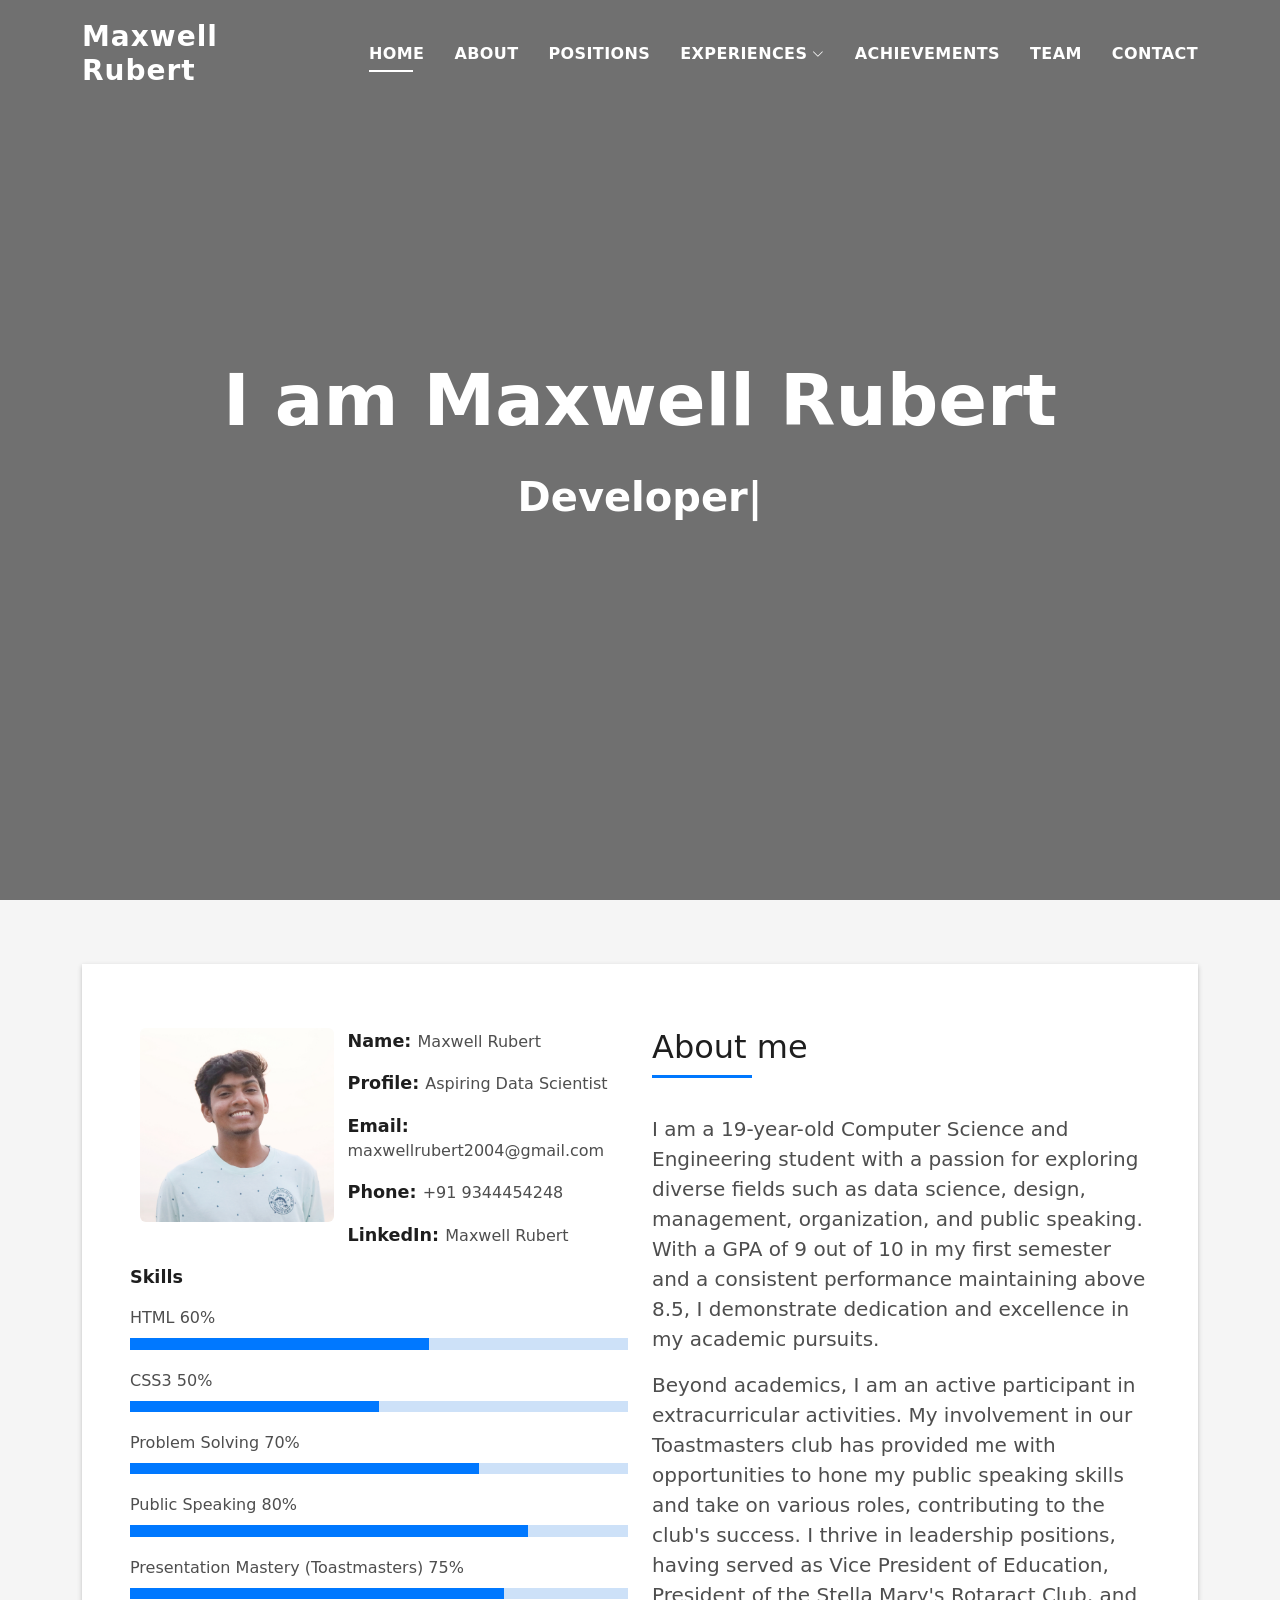
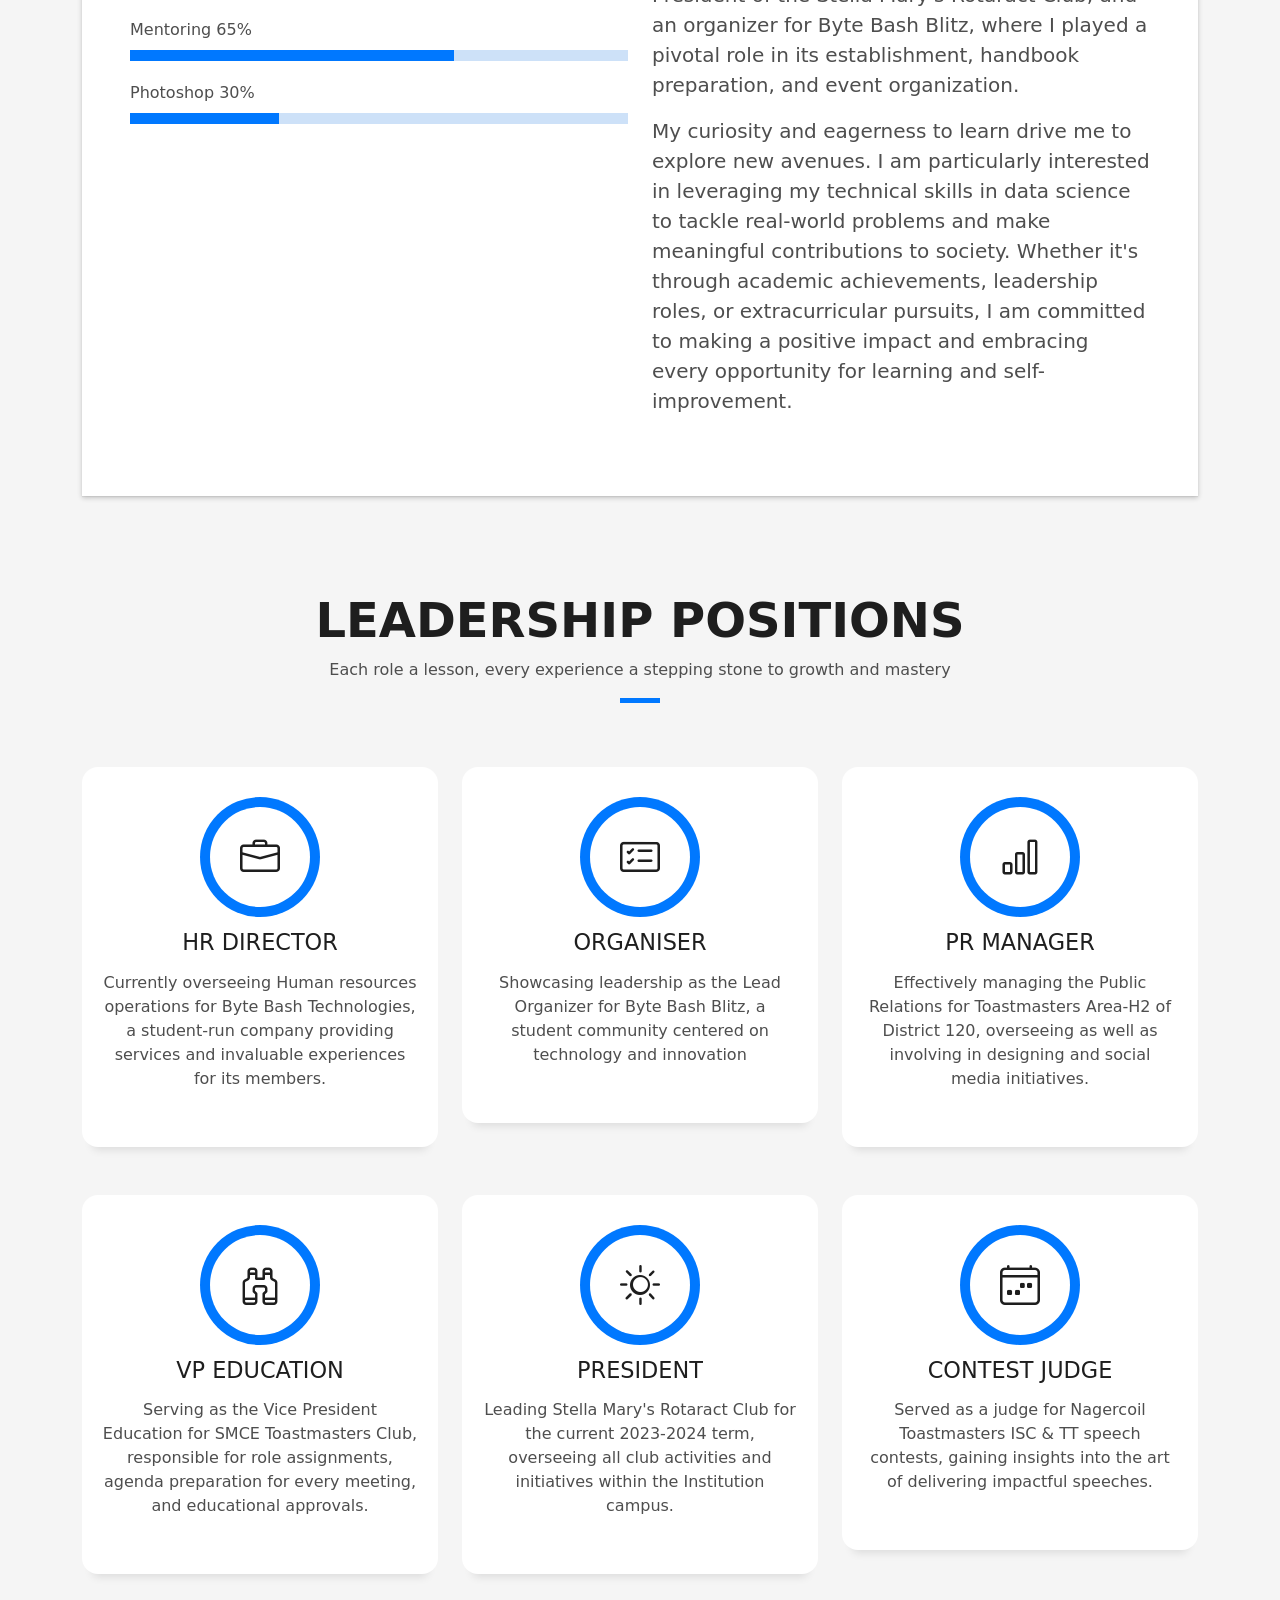
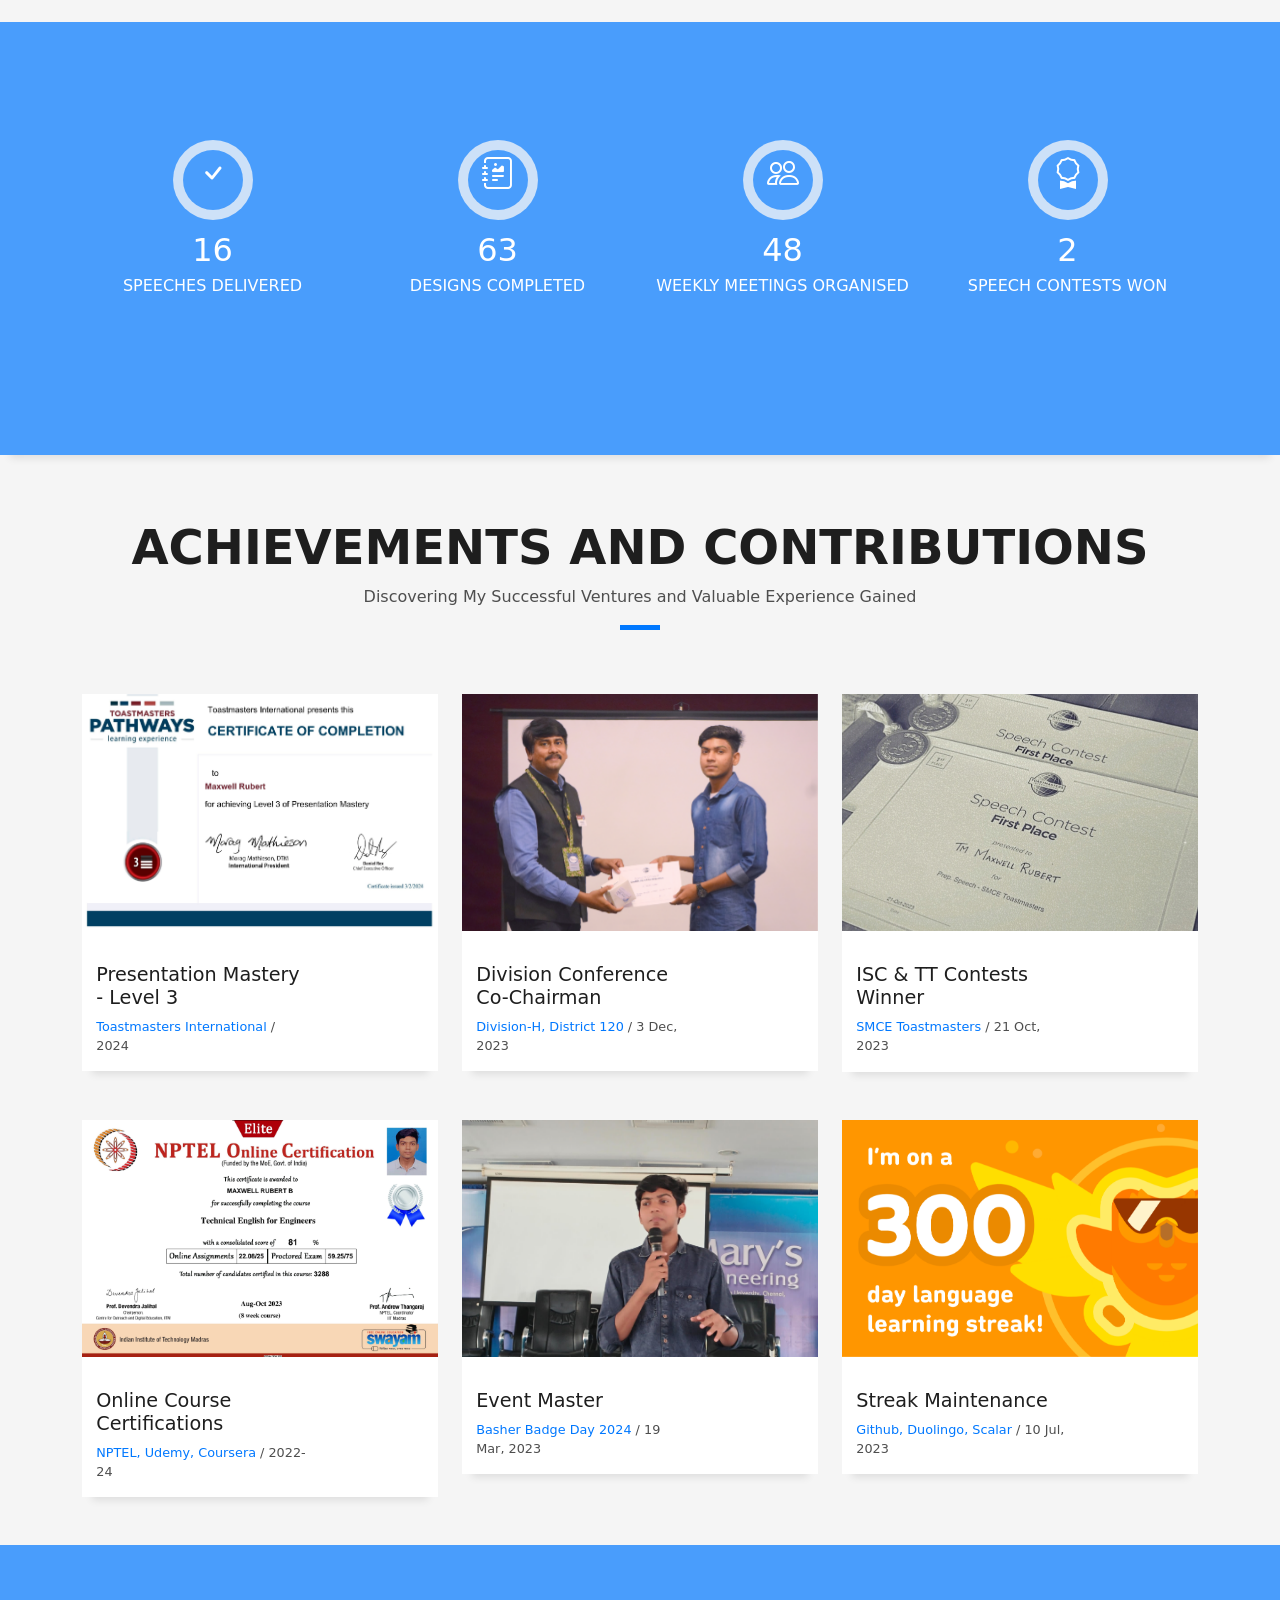
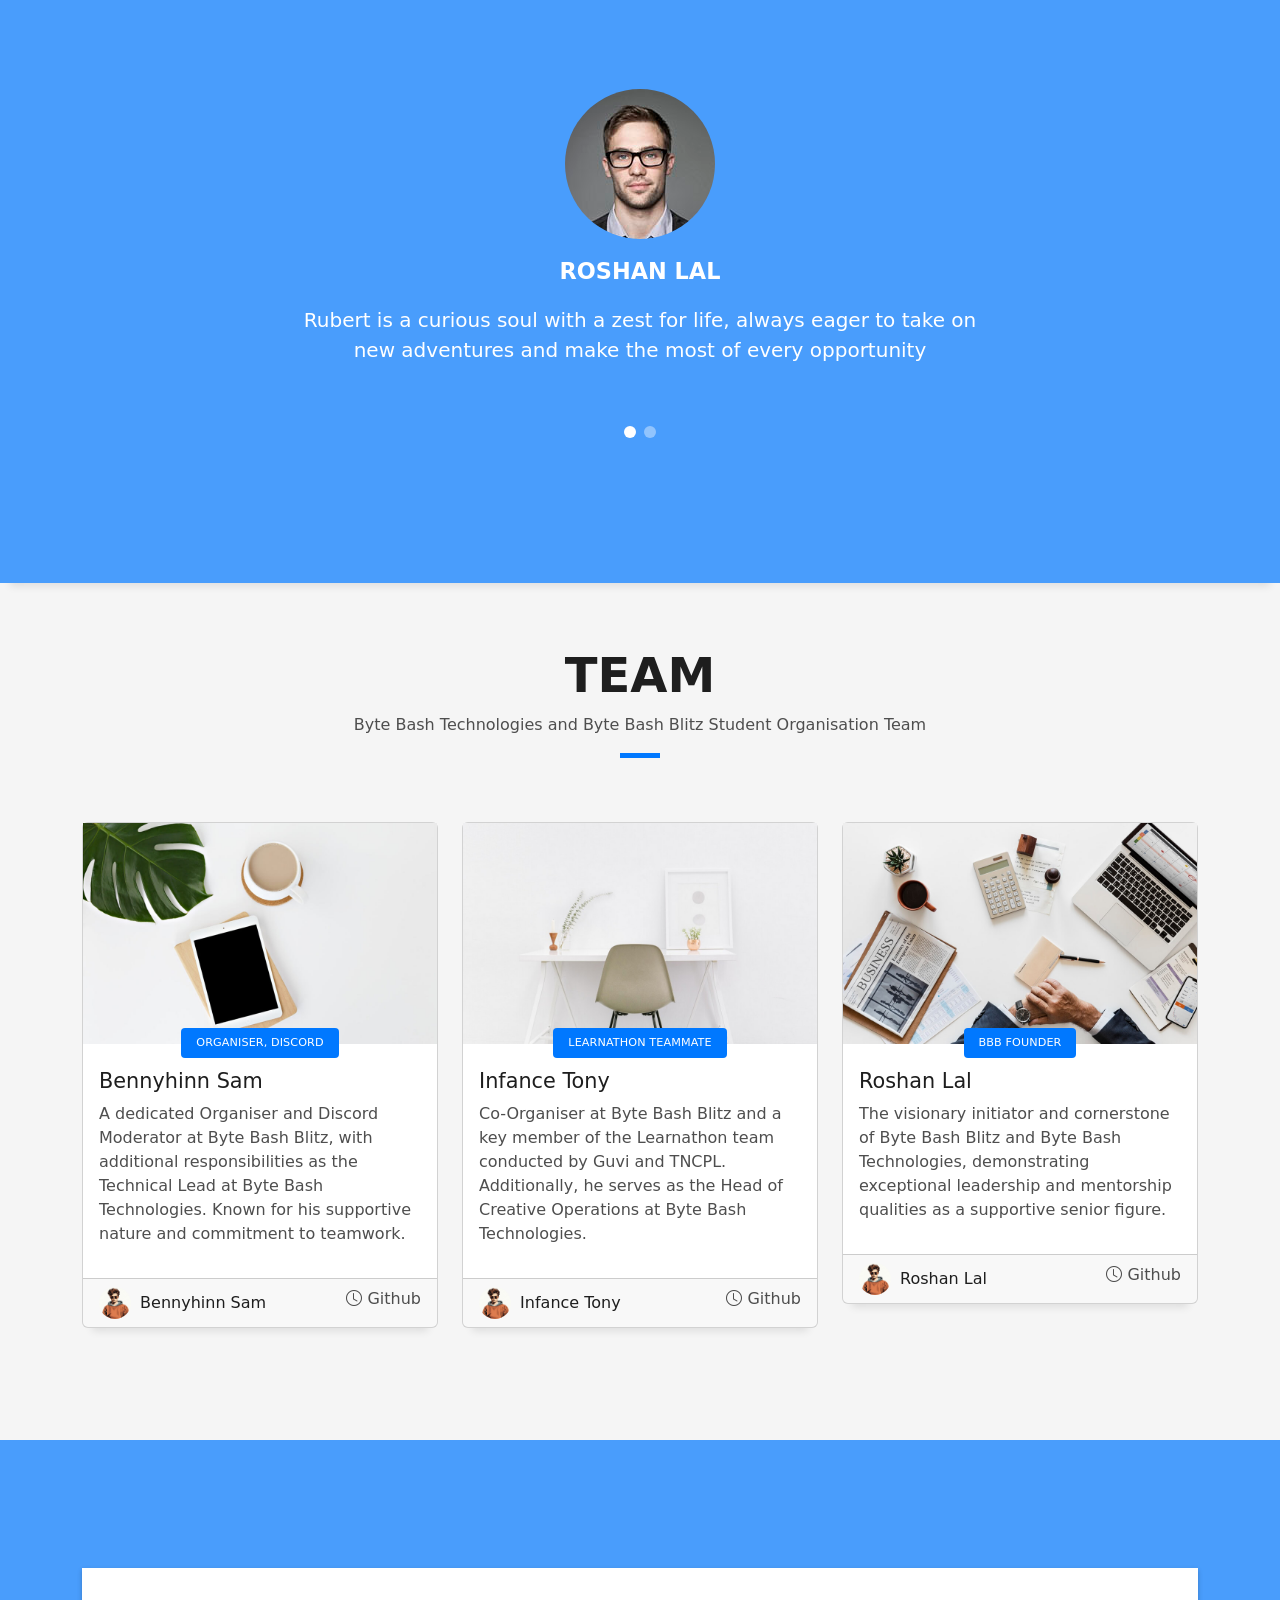
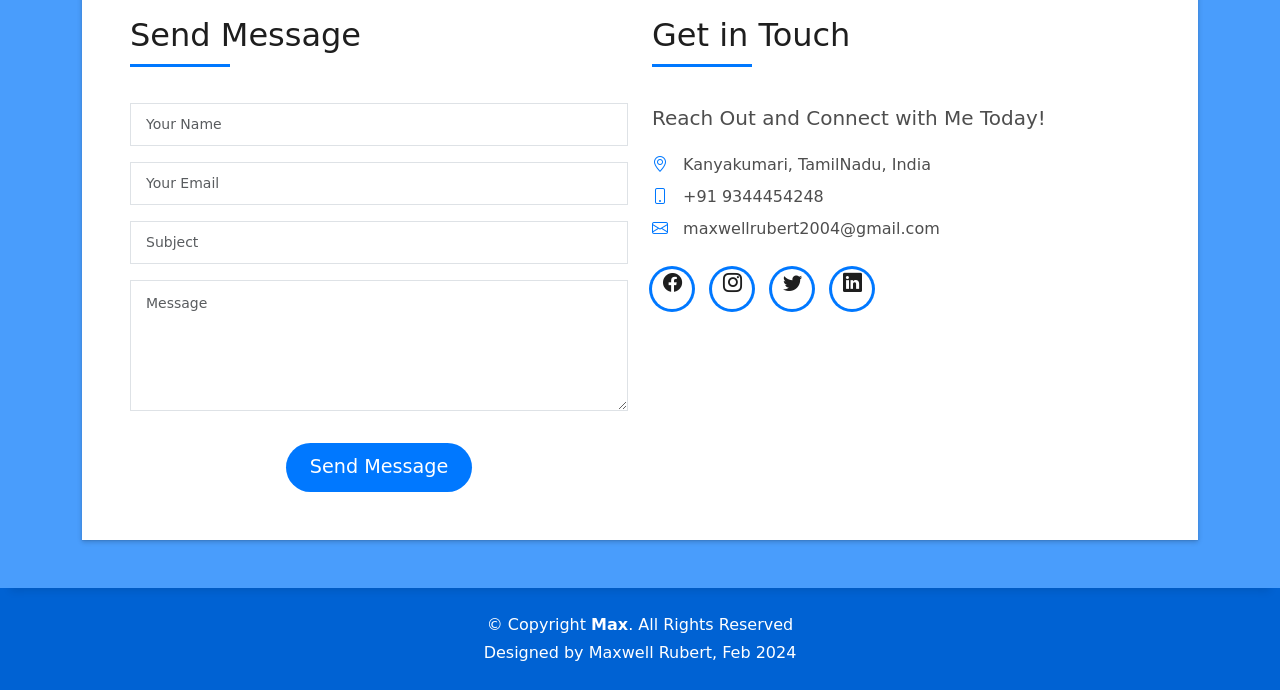
==== index.html @ 540b2576 "Update index.html" ====
<!DOCTYPE html>
<html lang="en">

<head>
  <meta charset="utf-8">
  <meta content="width=device-width, initial-scale=1.0" name="viewport">

  <title>Maxwell Rubert Portfolio</title>
  <meta content="" name="description">
  <meta content="" name="keywords">

  <!-- Favicons -->
  <link href="assets/img/favicon.png" rel="icon">
  <link href="assets/img/apple-touch-icon.png" rel="apple-touch-icon">

  <!-- Vendor CSS Files -->
  <link href="assets/vendor/bootstrap/css/bootstrap.min.css" rel="stylesheet">
  <link href="assets/vendor/bootstrap-icons/bootstrap-icons.css" rel="stylesheet">
  <link href="assets/vendor/glightbox/css/glightbox.min.css" rel="stylesheet">
  <link href="assets/vendor/swiper/swiper-bundle.min.css" rel="stylesheet">

  <!-- Template Main CSS File -->
  <link href="assets/css/style.css" rel="stylesheet">

  <!-- =======================================================
  * Template Name: DevFolio
  * Updated: Jan 29 2024 with Bootstrap v5.3.2
  * Template URL: https://bootstrapmade.com/devfolio-bootstrap-portfolio-html-template/
  * Author: BootstrapMade.com
  * License: https://bootstrapmade.com/license/
  ======================================================== -->
</head>

<body style="overflow-x:hidden ;">

  <!-- ======= Header ======= -->
  <header id="header" class="fixed-top">
    <div class="container d-flex align-items-center justify-content-between">

      <h1 class="logo"><a href="index.html">Maxwell Rubert</a></h1>
      <!-- Uncomment below if you prefer to use an image logo -->
      <!-- <a href="index.html" class="logo"><img src="assets/img/logo.png" alt="" class="img-fluid"></a>-->

      <nav id="navbar" class="navbar">
        <ul>
          <li><a class="nav-link scrollto active" href="#hero">Home</a></li>
          <li><a class="nav-link scrollto" href="#about">About</a></li>
          <li><a class="nav-link scrollto" href="#services">Positions</a></li>
          <li class="dropdown"><a href="#"><span>Experiences</span> <i class="bi bi-chevron-down"></i></a>
            <ul>
              <li><a href="#">HR Director, BB Tech</a></li>
              <li class="dropdown"><a href="#"><span>Toastmasters</span> <i class="bi bi-chevron-right"></i></a>
                <ul>
                  <li><a href="#">PR Manager, Area H2</a></li>
                  <li><a href="#">VPE, SMCE Toastmasters</a></li>
                  <li><a href="#">YLP Mentor</a></li>
                  <li><a href="#">ISC Contest Winner</a></li>
                  <li><a href="#">Table Topic Contest Winner</a></li>
                </ul>
              </li>
              <li><a href="#">Organiser, Byte Bash Blitz</a></li>
              <li><a href="#">President, Rotaract Club</a></li>
              <li><a href="#">Part of the MC Team</a></li>
            </ul>
          </li>
          <li><a class="nav-link scrollto " href="#work">Achievements</a></li>
          <li><a class="nav-link scrollto " href="#blog">Team</a></li>
          <li><a class="nav-link scrollto" href="#contact">Contact</a></li>
        </ul>
        <i class="bi bi-list mobile-nav-toggle"></i>
      </nav><!-- .navbar -->

    </div>
  </header><!-- End Header -->

  <!-- ======= Hero Section ======= -->
  <div id="hero" class="hero route bg-image" style="background-image: url(assets/img/hero2-bg.jpg)">
    <div class="overlay-itro"></div>
    <div class="hero-content display-table">
      <div class="table-cell">
        <div class="container">
          <!--<p class="display-6 color-d">Hello, world!</p>-->
          <h1 class="hero-title mb-4">I am Maxwell Rubert</h1>
          <p class="hero-subtitle"><span class="typed" data-typed-items="Developer, Toastmaster, HR Director, Rotarian, Designer"></span></p>
          <!-- <p class="pt-3"><a class="btn btn-primary btn js-scroll px-4" href="#about" role="button">Learn More</a></p> -->
        </div>
      </div>
    </div>
  </div><!-- End Hero Section -->

  <main id="main">

    <!-- ======= About Section ======= -->
    <section id="about" class="about-mf sect-pt4 route">
      <div class="container">
        <div class="row">
          <div class="col-sm-12">
            <div class="box-shadow-full">
              <div class="row">
                <div class="col-md-6">
                  <div class="row">
                    <div class="col-sm-6 col-md-5">
                      <div class="about-img">
                        <img src="assets/img/testimonial3-2.jpg" class="img-fluid rounded b-shadow-a" alt="">
                      </div>
                    </div>
                    <div class="col-sm-6 col-md-7">
                      <div class="about-info">
                        <p><span class="title-s">Name: </span> <span>Maxwell Rubert</span></p>
                        <p><span class="title-s">Profile: </span> <span>Aspiring Data Scientist</span></p>
                        <p><span class="title-s">Email: </span> <span>maxwellrubert2004@gmail.com</span></p>
                        <p><span class="title-s">Phone: </span> <span>+91 9344454248</span></p>
                        <p><span class="title-s">LinkedIn: </span> <span>Maxwell Rubert</span></p>
                      </div>
                    </div>
                  </div>
                  <div class="skill-mf">
                    <p class="title-s">Skills</p>
                    <span>HTML</span> <span class="pull-right">60%</span>
                    <div class="progress">
                      <div class="progress-bar" role="progressbar" style="width: 60%;" aria-valuenow="60" aria-valuemin="0" aria-valuemax="100"></div>
                    </div>
                    <span>CSS3</span> <span class="pull-right">50%</span>
                    <div class="progress">
                      <div class="progress-bar" role="progressbar" style="width: 50%" aria-valuenow="50" aria-valuemin="0" aria-valuemax="100"></div>
                    </div>
                    <span>Problem Solving</span> <span class="pull-right">70%</span>
                    <div class="progress">
                      <div class="progress-bar" role="progressbar" style="width: 70%" aria-valuenow="70" aria-valuemin="0" aria-valuemax="100"></div>
                    </div>
                    <span>Public Speaking</span> <span class="pull-right">80%</span>
                    <div class="progress">
                      <div class="progress-bar" role="progressbar" style="width: 80%" aria-valuenow="80" aria-valuemin="0" aria-valuemax="100"></div>
                    </div>
                    <span>Presentation Mastery (Toastmasters)</span> <span class="pull-right">75%</span>
                    <div class="progress">
                      <div class="progress-bar" role="progressbar" style="width: 75%" aria-valuenow="75" aria-valuemin="0" aria-valuemax="100"></div>
                    </div>
                    <span>Mentoring</span> <span class="pull-right">65%</span>
                    <div class="progress">
                      <div class="progress-bar" role="progressbar" style="width: 65%;" aria-valuenow="65" aria-valuemin="0" aria-valuemax="100"></div>
                    </div>
                    <span>Photoshop</span> <span class="pull-right">30%</span>
                    <div class="progress">
                      <div class="progress-bar" role="progressbar" style="width: 30%;" aria-valuenow="30" aria-valuemin="0" aria-valuemax="100"></div>
                    </div>
                  </div>
                </div>
                <div class="col-md-6">
                  <div class="about-me pt-4 pt-md-0">
                    <div class="title-box-2">
                      <h5 class="title-left">
                        About me
                      </h5>
                    </div>
                    <p class="lead">
                      I am a 19-year-old Computer Science and Engineering student with a passion for exploring diverse fields such as data science, design, management, organization, and public speaking. With a GPA of 9 out of 10 in my first semester and a consistent performance maintaining above 8.5, I demonstrate dedication and excellence in my academic pursuits.
                    </p>
                    <p class="lead">
                      Beyond academics, I am an active participant in extracurricular activities. My involvement in our Toastmasters club has provided me with opportunities to hone my public speaking skills and take on various roles, contributing to the club's success. I thrive in leadership positions, having served as Vice President of Education, President of the Stella Mary's Rotaract Club, and an organizer for Byte Bash Blitz, where I played a pivotal role in its establishment, handbook preparation, and event organization.
                    </p>
                    <p class="lead">
                      My curiosity and eagerness to learn drive me to explore new avenues. I am particularly interested in leveraging my technical skills in data science to tackle real-world problems and make meaningful contributions to society.  Whether it's through academic achievements, leadership roles, or extracurricular pursuits, I am committed to making a positive impact and embracing every opportunity for learning and self-improvement.
                    </p>
                  </div>
                </div>
              </div>
            </div>
          </div>
        </div>
      </div>
    </section><!-- End About Section -->

    <!-- ======= Services Section ======= -->
    <section id="services" class="services-mf pt-5 route">
      <div class="container">
        <div class="row">
          <div class="col-sm-12">
            <div class="title-box text-center">
              <h3 class="title-a">
                Leadership Positions
              </h3>
              <p class="subtitle-a">
                Each role a lesson, every experience a stepping stone to growth and mastery
              </p>
              <div class="line-mf"></div>
            </div>
          </div>
        </div>
        <div class="row">
          <div class="col-md-4">
            <div class="service-box">
              <div class="service-ico">
                <span class="ico-circle"><i class="bi bi-briefcase"></i></span>
              </div>
              <div class="service-content">
                <h2 class="s-title">HR Director</h2>
                <p class="s-description text-center">
                  Currently overseeing Human resources operations for Byte Bash Technologies, a student-run company providing services and invaluable experiences for its members.
                </p>
              </div>
            </div>
          </div>
          <div class="col-md-4">
            <div class="service-box">
              <div class="service-ico">
                <span class="ico-circle"><i class="bi bi-card-checklist"></i></span>
              </div>
              <div class="service-content">
                <h2 class="s-title">Organiser</h2>
                <p class="s-description text-center">
                  Showcasing leadership as the Lead Organizer for Byte Bash Blitz, a student community centered on technology and innovation
                </p>
              </div>
            </div>
          </div>
          <div class="col-md-4">
            <div class="service-box">
              <div class="service-ico">
                <span class="ico-circle"><i class="bi bi-bar-chart"></i></span>
              </div>
              <div class="service-content">
                <h2 class="s-title">PR Manager</h2>
                <p class="s-description text-center">
                  Effectively managing the Public Relations for Toastmasters Area-H2 of District 120, overseeing as well as involving in designing and social media initiatives.
                </p>
              </div>
            </div>
          </div>
          <div class="col-md-4">
            <div class="service-box">
              <div class="service-ico">
                <span class="ico-circle"><i class="bi bi-binoculars"></i></span>
              </div>
              <div class="service-content">
                <h2 class="s-title">VP Education</h2>
                <p class="s-description text-center">
                  Serving as the Vice President Education for SMCE Toastmasters Club, responsible for role assignments, agenda preparation for every meeting, and educational approvals.
                </p>
              </div>
            </div>
          </div>
          <div class="col-md-4">
            <div class="service-box">
              <div class="service-ico">
                <span class="ico-circle"><i class="bi bi-brightness-high"></i></span>
              </div>
              <div class="service-content">
                <h2 class="s-title">President</h2>
                <p class="s-description text-center">
                  Leading Stella Mary's Rotaract Club for the current 2023-2024 term, overseeing all club activities and initiatives within the Institution campus.
                </p>
              </div>
            </div>
          </div>
          <div class="col-md-4">
            <div class="service-box">
              <div class="service-ico">
                <span class="ico-circle"><i class="bi bi-calendar4-week"></i></span>
              </div>
              <div class="service-content">
                <h2 class="s-title">Contest Judge</h2>
                <p class="s-description text-center">
                  Served as a judge for Nagercoil Toastmasters ISC & TT speech contests, gaining insights into the art of delivering impactful speeches.
                </p>
              </div>
            </div>
          </div>
        </div>
      </div>
    </section><!-- End Services Section -->

    <!-- ======= Counter Section ======= -->
    <div class="section-counter paralax-mf bg-image" style="background-image: url(assets/img/work-5a.jpg)">
      <div class="overlay-mf"></div>
      <div class="container position-relative">
        <div class="row">
          <div class="col-sm-3 col-lg-3">
            <div class="counter-box counter-box pt-4 pt-md-0">
              <div class="counter-ico">
                <span class="ico-circle"><i class="bi bi-check"></i></span>
              </div>
              <div class="counter-num">
                <p data-purecounter-start="0" data-purecounter-end="16" data-purecounter-duration="1" class="counter purecounter"></p>
                <span class="counter-text">SPEECHES DELIVERED</span>
              </div>
            </div>
          </div>
          <div class="col-sm-3 col-lg-3">
            <div class="counter-box pt-4 pt-md-0">
              <div class="counter-ico">
                <span class="ico-circle"><i class="bi bi-journal-richtext"></i></span>
              </div>
              <div class="counter-num">
                <p data-purecounter-start="0" data-purecounter-end="64" data-purecounter-duration="1" class="counter purecounter"></p>
                <span class="counter-text">DESIGNS COMPLETED</span>
              </div>
            </div>
          </div>
          <div class="col-sm-3 col-lg-3">
            <div class="counter-box pt-4 pt-md-0">
              <div class="counter-ico">
                <span class="ico-circle"><i class="bi bi-people"></i></span>
              </div>
              <div class="counter-num">
                <p data-purecounter-start="0" data-purecounter-end="48" data-purecounter-duration="1" class="counter purecounter"></p>
                <span class="counter-text">WEEKLY MEETINGS ORGANISED</span>
              </div>
            </div>
          </div>
          <div class="col-sm-3 col-lg-3">
            <div class="counter-box pt-4 pt-md-0">
              <div class="counter-ico">
                <span class="ico-circle"><i class="bi bi-award"></i></span>
              </div>
              <div class="counter-num">
                <p data-purecounter-start="0" data-purecounter-end="2" data-purecounter-duration="1" class="counter purecounter"></p>
                <span class="counter-text">SPEECH CONTESTS WON</span>
              </div>
            </div>
          </div>
        </div>
      </div>
    </div><!-- End Counter Section -->

    <!-- ======= Portfolio Section ======= -->
    <section id="work" class="portfolio-mf sect-pt4 route">
      <div class="container">
        <div class="row">
          <div class="col-sm-12">
            <div class="title-box text-center">
              <h3 class="title-a">
                Achievements and Contributions
              </h3>
              <p class="subtitle-a">
                Discovering My Successful Ventures and Valuable Experience Gained
              </p>
              <div class="line-mf"></div>
            </div>
          </div>
        </div>
        <div class="row">
          <div class="col-md-4">
            <div class="work-box">
              <a href="assets/img/work-1a.jpg" data-gallery="portfolioGallery" class="portfolio-lightbox">
                <div class="work-img">
                  <img src="assets/img/work-1a.jpg" alt="" class="img-fluid">
                </div>
              </a>
              <div class="work-content">
                <div class="row">
                  <div class="col-sm-8">
                    <h2 class="w-title">Presentation Mastery - Level 3</h2>
                    <div class="w-more">
                      <span class="w-ctegory">Toastmasters International</span> / <span class="w-date">2024</span>
                    </div>
                  </div>
                  <div class="col-sm-4">
                    <div class="w-like">
                      <!--<a href="portfolio-details.html"> <span class="bi bi-plus-circle"></span></a>-->
                    </div>
                  </div>
                </div>
              </div>
            </div>
          </div>
          <div class="col-md-4">
            <div class="work-box">
              <a href="assets/img/work-2c.jpg" data-gallery="portfolioGallery" class="portfolio-lightbox">
                <div class="work-img">
                  <img src="assets/img/work-2c.jpg" alt="" class="img-fluid">
                </div>
              </a>
              <div class="work-content">
                <div class="row">
                  <div class="col-sm-8">
                    <h2 class="w-title">Division Conference Co-Chairman</h2>
                    <div class="w-more">
                      <span class="w-ctegory">Division-H, District 120</span> / <span class="w-date">3 Dec, 2023</span>
                    </div>
                  </div>
                  <div class="col-sm-4">
                    <div class="w-like">
                      <!--<a href="portfolio-details.html"> <span class="bi bi-plus-circle"></span></a>-->
                    </div>
                  </div>
                </div>
              </div>
            </div>
          </div>
          <div class="col-md-4">
            <div class="work-box">
              <a href="assets/img/work-3a.jpg" data-gallery="portfolioGallery" class="portfolio-lightbox">
                <div class="work-img">
                  <img src="assets/img/work-3a.jpg" alt="" class="img-fluid">
                </div>
              </a>
              <div class="work-content">
                <div class="row">
                  <div class="col-sm-8">
                    <h2 class="w-title">ISC & TT Contests Winner</h2>
                    <div class="w-more">
                      <span class="w-ctegory">SMCE Toastmasters</span> / <span class="w-date">21 Oct, 2023</span>
                    </div>
                  </div>
                  <div class="col-sm-4">
                    <div class="w-like">
                      <!--<a href="portfolio-details.html"> <span class="bi bi-plus-circle"></span></a>-->
                    </div>
                  </div>
                </div>
              </div>
            </div>
          </div>
          <div class="col-md-4">
            <div class="work-box">
              <a href="assets/img/work-4a.jpg" data-gallery="portfolioGallery" class="portfolio-lightbox">
                <div class="work-img">
                  <img src="assets/img/work-4a.jpg" alt="" class="img-fluid">
                </div>
              </a>
              <div class="work-content">
                <div class="row">
                  <div class="col-sm-8">
                    <h2 class="w-title">Online Course Certifications</h2>
                    <div class="w-more">
                      <span class="w-ctegory">NPTEL, Udemy, Coursera</span> / <span class="w-date">2022-24</span>
                    </div>
                  </div>
                  <div class="col-sm-4">
                    <div class="w-like">
                      <!--<a href="portfolio-details.html"> <span class="bi bi-plus-circle"></span></a>-->
                    </div>
                  </div>
                </div>
              </div>
            </div>
          </div>
          <div class="col-md-4">
            <div class="work-box">
              <a href="assets/img/work-5a.jpg" data-gallery="portfolioGallery" class="portfolio-lightbox">
                <div class="work-img">
                  <img src="assets/img/work-5a.jpg" alt="" class="img-fluid">
                </div>
              </a>
              <div class="work-content">
                <div class="row">
                  <div class="col-sm-8">
                    <h2 class="w-title">Event Master</h2>
                    <div class="w-more">
                      <span class="w-ctegory">Basher Badge Day 2024</span> / <span class="w-date">19 Mar, 2023</span>
                    </div>
                  </div>
                  <div class="col-sm-4">
                    <div class="w-like">
                      <!--<a href="portfolio-details.html"> <span class="bi bi-plus-circle"></span></a>-->
                    </div>
                  </div>
                </div>
              </div>
            </div>
          </div>
          <div class="col-md-4">
            <div class="work-box">
              <a href="assets/img/work-6.jpg" data-gallery="portfolioGallery" class="portfolio-lightbox">
                <div class="work-img">
                  <img src="assets/img/work-6a.png" alt="" class="img-fluid">
                </div>
              </a>
              <div class="work-content">
                <div class="row">
                  <div class="col-sm-8">
                    <h2 class="w-title">Streak Maintenance</h2>
                    <div class="w-more">
                      <span class="w-ctegory">Github, Duolingo, Scalar</span> / <span class="w-date">10 Jul, 2023</span>
                    </div>
                  </div>
                  <div class="col-sm-4">
                    <div class="w-like">
                      <!--<a href="portfolio-details.html"> <span class="bi bi-plus-circle"></span></a>-->
                    </div>
                  </div>
                </div>
              </div>
            </div>
          </div>

        </div>
      </div>
    </section><!-- End Portfolio Section -->

    <!-- ======= Testimonials Section ======= -->
    <div class="testimonials paralax-mf bg-image" style="background-image: url(assets/img/overlay-bg.jpg)">
      <div class="overlay-mf"></div>
      <div class="container">
        <div class="row">
          <div class="col-md-12">

            <div class="testimonials-slider swiper" data-aos="fade-up" data-aos-delay="100">
              <div class="swiper-wrapper">

                <div class="swiper-slide">
                  <div class="testimonial-box">
                    <div class="author-test">
                      <img src="assets/img/testimonial-2.jpg" alt="" class="rounded-circle b-shadow-a">
                      <span class="author">Roshan Lal</span>
                    </div>
                    <div class="content-test">
                      <p class="description lead">
                        Rubert is a curious soul with a zest for life, always eager to take on new adventures and make the most of every opportunity
                      </p>
                    </div>
                  </div>
                </div><!-- End testimonial item -->

                <div class="swiper-slide">
                  <div class="testimonial-box">
                    <div class="author-test">
                      <img src="assets/img/testimonial-2.jpg" alt="" class="rounded-circle b-shadow-a">
                      <span class="author">Bennyhinn Sam</span>
                    </div>
                    <div class="content-test">
                      <p class="description lead">
                        Maxwell's someone who loves learning and facing new challenges with enthusiasm, believes in making a positive impact wherever he goes.
                      </p>
                    </div>
                  </div>
                </div><!-- End testimonial item -->
              </div>
              <div class="swiper-pagination"></div>
            </div>

            <!-- <div id="testimonial-mf" class="owl-carousel owl-theme">
          
        </div> -->
          </div>
        </div>
      </div>
    </div><!-- End Testimonials Section -->

    <!-- ======= Blog Section ======= -->
    <section id="blog" class="blog-mf sect-pt4 route">
      <div class="container">
        <div class="row">
          <div class="col-sm-12">
            <div class="title-box text-center">
              <h3 class="title-a">
                Team
              </h3>
              <p class="subtitle-a">
                Byte Bash Technologies and Byte Bash Blitz Student Organisation Team
              </p>
              <div class="line-mf"></div>
            </div>
          </div>
        </div>
        <div class="row">
          <div class="col-md-4">
            <div class="card card-blog">
              <div class="card-img">
                <a href="blog-single.html"><img src="assets/img/work-1.jpg" alt="" class="img-fluid"></a>
              </div>
              <div class="card-body">
                <div class="card-category-box">
                  <div class="card-category">
                    <h6 class="category">Organiser, Discord</h6>
                  </div>
                </div>
                <h3 class="card-title"><a href="https://github.com/bennyhinn18">Bennyhinn Sam</a></h3>
                <p class="card-description">
                  A dedicated Organiser and Discord Moderator at Byte Bash Blitz, with additional responsibilities as the Technical Lead at Byte Bash Technologies. Known for his supportive nature and commitment to teamwork.
                </p>
              </div>
              <div class="card-footer">
                <div class="post-author">
                  <a href="https://github.com/bennyhinn18">
                    <img src="assets/img/testimonial6-2.jpg" alt="" class="avatar rounded-circle">
                    <span class="author">Bennyhinn Sam</span>
                  </a>
                </div>
                <div class="post-date">
                  <span class="bi bi-clock"></span> Github
                </div>
              </div>
            </div>
          </div>
          <div class="col-md-4">
            <div class="card card-blog">
              <div class="card-img">
                <a href="blog-single.html"><img src="assets/img/work-2.jpg" alt="" class="img-fluid"></a>
              </div>
              <div class="card-body">
                <div class="card-category-box">
                  <div class="card-category">
                    <h6 class="category">Learnathon Teammate</h6>
                  </div>
                </div>
                <h3 class="card-title"><a href="https://github.com/InfanceTony-cs22">Infance Tony</a></h3>
                <p class="card-description">
                  Co-Organiser at Byte Bash Blitz and a key member of the Learnathon team conducted by Guvi and TNCPL. Additionally, he serves as the Head of Creative Operations at Byte Bash Technologies.
                </p>
              </div>
              <div class="card-footer">
                <div class="post-author">
                  <a href="https://github.com/InfanceTony-cs22">
                    <img src="assets/img/testimonial6-2.jpg" alt="" class="avatar rounded-circle">
                    <span class="author">Infance Tony</span>
                  </a>
                </div>
                <div class="post-date">
                  <span class="bi bi-clock"></span> Github
                </div>
              </div>
            </div>
          </div>
          <div class="col-md-4">
            <div class="card card-blog">
              <div class="card-img">
                <a href="blog-single.html"><img src="assets/img/work-3.jpg" alt="" class="img-fluid"></a>
              </div>
              <div class="card-body">
                <div class="card-category-box">
                  <div class="card-category">
                    <h6 class="category">BBB Founder</h6>
                  </div>
                </div>
                <h3 class="card-title"><a href="https://github.com/roshan-lal-dia">Roshan Lal</a></h3>
                <p class="card-description">
                  The visionary initiator and cornerstone of Byte Bash Blitz and Byte Bash Technologies, demonstrating exceptional leadership and mentorship qualities as a supportive senior figure.
                </p>
              </div>
              <div class="card-footer">
                <div class="post-author">
                  <a href="https://github.com/roshan-lal-dia">
                    <img src="assets/img/testimonial6-2.jpg" alt="" class="avatar rounded-circle">
                    <span class="author">Roshan Lal</span>
                  </a>
                </div>
                <div class="post-date">
                  <span class="bi bi-clock"></span> Github
                </div>
              </div>
            </div>
          </div>
        </div>
      </div>
    </section><!-- End Blog Section -->

    <!-- ======= Contact Section ======= -->
    <section id="contact" class="paralax-mf footer-paralax bg-image sect-mt4 route" style="background-image: url(assets/img/overlay-bg.jpg)">
      <div class="overlay-mf"></div>
      <div class="container">
        <div class="row">
          <div class="col-sm-12">
            <div class="contact-mf">
              <div id="contact" class="box-shadow-full">
                <div class="row">
                  <div class="col-md-6">
                    <div class="title-box-2">
                      <h5 class="title-left">
                        Send Message
                      </h5>
                    </div>
                    <div>
                      <form action="forms/contact.php" method="post" role="form" class="php-email-form">
                        <div class="row">
                          <div class="col-md-12 mb-3">
                            <div class="form-group">
                              <input type="text" name="name" class="form-control" id="name" placeholder="Your Name" required>
                            </div>
                          </div>
                          <div class="col-md-12 mb-3">
                            <div class="form-group">
                              <input type="email" class="form-control" name="email" id="email" placeholder="Your Email" required>
                            </div>
                          </div>
                          <div class="col-md-12 mb-3">
                            <div class="form-group">
                              <input type="text" class="form-control" name="subject" id="subject" placeholder="Subject" required>
                            </div>
                          </div>
                          <div class="col-md-12">
                            <div class="form-group">
                              <textarea class="form-control" name="message" rows="5" placeholder="Message" required></textarea>
                            </div>
                          </div>
                          <div class="col-md-12 text-center my-3">
                            <div class="loading">Loading</div>
                            <div class="error-message"></div>
                            <div class="sent-message">Your message has been sent. Thank you!</div>
                          </div>
                          <div class="col-md-12 text-center">
                            <button type="submit" class="button button-a button-big button-rouded">Send Message</button>
                          </div>
                        </div>
                      </form>
                    </div>
                  </div>
                  <div class="col-md-6">
                    <div class="title-box-2 pt-4 pt-md-0">
                      <h5 class="title-left">
                        Get in Touch
                      </h5>
                    </div>
                    <div class="more-info">
                      <p class="lead">
                        Reach Out and Connect with Me Today!
                      </p>
                      <ul class="list-ico">
                        <li><span class="bi bi-geo-alt"></span> Kanyakumari, TamilNadu, India</li>
                        <li><span class="bi bi-phone"></span> +91 9344454248</li>
                        <li><span class="bi bi-envelope"></span> maxwellrubert2004@gmail.com</li>
                      </ul>
                    </div>
                    <div class="socials">
                      <ul>
                        <li><a href="https://www.facebook.com/macs.well.35/"><span class="ico-circle"><i class="bi bi-facebook"></i></span></a></li>
                        <li><a href="https://www.instagram.com/maxwell_rubert?igsh=N282ODl0cWQ4NmRq"><span class="ico-circle"><i class="bi bi-instagram"></i></span></a></li>
                        <li><a href="https://twitter.com/maxwell_rubert"><span class="ico-circle"><i class="bi bi-twitter"></i></span></a></li>
                        <li><a href="https://www.linkedin.com/in/maxwellrubert/"><span class="ico-circle"><i class="bi bi-linkedin"></i></span></a></li>
                      </ul>
                    </div>
                  </div>
                </div>
              </div>
            </div>
          </div>
        </div>
      </div>
    </section><!-- End Contact Section -->

  </main><!-- End #main -->

  <!-- ======= Footer ======= -->
  <footer>
    <div class="container">
      <div class="row">
        <div class="col-sm-12">
          <div class="copyright-box">
            <p class="copyright">&copy; Copyright <strong>Max</strong>. All Rights Reserved</p>
            <div class="credits">
              <!--
              All the links in the footer should remain intact.
              You can delete the links only if you purchased the pro version.
              Licensing information: https://bootstrapmade.com/license/
              Purchase the pro version with working PHP/AJAX contact form: https://bootstrapmade.com/buy/?theme=DevFolio
            -->
              Designed by <a href="https://github.com/Maxwellrubert">Maxwell Rubert, Feb 2024</a>
            </div>
          </div>
        </div>
      </div>
    </div>
  </footer><!-- End  Footer -->

  <div id="preloader"></div>
  <a href="#" class="back-to-top d-flex align-items-center justify-content-center"><i class="bi bi-arrow-up-short"></i></a>

  <!-- Vendor JS Files -->
  <script src="assets/vendor/purecounter/purecounter_vanilla.js"></script>
  <script src="assets/vendor/bootstrap/js/bootstrap.bundle.min.js"></script>
  <script src="assets/vendor/glightbox/js/glightbox.min.js"></script>
  <script src="assets/vendor/swiper/swiper-bundle.min.js"></script>
  <script src="assets/vendor/typed.js/typed.umd.js"></script>
  <script src="assets/vendor/php-email-form/validate.js"></script>

  <!-- Template Main JS File -->
  <script src="assets/js/main.js"></script>

</body>

</html>
---- assets/css/style.css ----
/**
* Template Name: DevFolio
* Updated: Jan 29 2024 with Bootstrap v5.3.2
* Template URL: https://bootstrapmade.com/devfolio-bootstrap-portfolio-html-template/
* Author: BootstrapMade.com
* License: https://bootstrapmade.com/license/
*/

/*--------------------------------------------------------------
# General
--------------------------------------------------------------*/
body {
  background-color: #f5f5f5;
  color: #4e4e4e;
}

h1,
h2,
h3,
h4,
h5,
h6 {
  color: #1e1e1e;
}

a {
  color: #1e1e1e;
  text-decoration: none;
  transition: all 0.5s ease-in-out;
}

a:hover {
  color: #0078ff;
  text-decoration: none;
  transition: all 0.5s ease-in-out;
}

.p-r {
  position: relative;
}

.color-a {
  text-decoration: none;
  color: #0078ff;
}

.color-d {
  color: #f5f5f5;
}

.color-text-a {
  text-decoration: none;
  color: #4e4e4e;
}

.box-shadow,
.card-blog,
.work-box,
.service-box,
.paralax-mf {
  box-shadow: 0 13px 8px -10px rgba(0, 0, 0, 0.1);
}

.box-shadow-a,
.button:hover {
  text-decoration: none;
  box-shadow: 0 0 0 4px #cde1f8;
}

.display-5 {
  font-size: 2.5rem;
  font-weight: 300;
  line-height: 1.1;
}

.display-6 {
  font-size: 2rem;
  font-weight: 300;
  line-height: 1.1;
}

.avatar {
  width: 32px;
  height: 32px;
  margin-right: 4px;
  overflow: hidden;
}

.bg-image {
  background-repeat: no-repeat;
  background-attachment: fixed;
  background-size: cover;
  background-position: center center;
}

@media (max-width: 1024px) {
  .bg-image {
    background-attachment: scroll;
  }
}

.overlay-mf {
  background-color: #0078ff;
}

.overlay-mf {
  position: absolute;
  top: 0;
  left: 0px;
  padding: 0;
  height: 100%;
  width: 100%;
  opacity: 0.7;
}

.paralax-mf {
  position: relative;
  padding: 8rem 0;
}

.display-table {
  width: 100%;
  height: 100%;
  display: table;
}

.table-cell {
  display: table-cell;
  vertical-align: middle;
}

/*--/ Sections /--*/
.sect-4 {
  padding: 4rem 0;
}

.sect-pt4 {
  padding-top: 4rem;
}

.sect-mt4 {
  margin-top: 4rem;
}

/*--/ Title s /--*/
.title-s {
  font-weight: 600;
  color: #1e1e1e;
  font-size: 1.1rem;
}

/*--/ Title A /--*/
.title-box {
  margin-bottom: 4rem;
}

.title-a {
  text-decoration: none;
  font-size: 3rem;
  font-weight: bold;
  text-transform: uppercase;
}

.subtitle-a {
  text-decoration: none;
  color: #4e4e4e;
}

.line-mf {
  width: 40px;
  height: 5px;
  background-color: #0078ff;
  margin: 0 auto;
}

/*--/ Title Left /--*/
.title-box-2 {
  margin-bottom: 3rem;
}

.title-left {
  font-size: 2rem;
  position: relative;
}

.title-left:before {
  content: "";
  position: absolute;
  height: 3px;
  background-color: #0078ff;
  width: 100px;
  bottom: -12px;
}

/*------/ Box /------*/
.box-pl2 {
  padding-left: 2rem;
}

.box-shadow-full {
  padding: 3rem 1.25rem;
  position: relative;
  background-color: #fff;
  margin-bottom: 3rem;
  z-index: 2;
  box-shadow: 0 1px 1px 0 rgba(0, 0, 0, 0.06), 0 2px 5px 0 rgba(0, 0, 0, 0.2);
}

@media (min-width: 768px) {
  .box-shadow-full {
    padding: 3rem;
  }
}

/*------/ Socials /------*/
.socials {
  padding: 1.5rem 0;
}

.socials ul li {
  display: inline-block;
}

.socials .ico-circle {
  height: 40px;
  width: 40px;
  font-size: 1.2rem;
  border-radius: 50%;
  line-height: 1.6;
  margin: 0 15px 0 0;
  box-shadow: 0 0 0 3px #0078ff;
  transition: all 500ms ease;
}

.socials .ico-circle:hover {
  background-color: #0078ff;
  color: #fff;
  box-shadow: 0 0 0 3px #cde1f8;
  transition: all 500ms ease;
}

/*------/ Ul resect /------*/
.ul-resect,
.widget-tags ul,
.widget-sidebar .list-sidebar,
.box-comments .list-comments,
.blog-wrapper .post-meta ul,
.list-ico,
.socials ul {
  list-style: none;
  padding-left: 0;
  margin-bottom: 0;
}

.list-ico {
  line-height: 2;
}

.list-ico span {
  color: #0078ff;
  margin-right: 10px;
}

/*------/ Ico Circle /------*/
.ico-circle {
  height: 100px;
  width: 100px;
  font-size: 2rem;
  border-radius: 50%;
  line-height: 1.55;
  margin: 0 auto;
  text-align: center;
  box-shadow: 0 0 0 10px #0078ff;
  display: block;
}

/*------/ Owl Carousel /------*/
.owl-theme .owl-dots {
  text-align: center;
  margin-top: 18px;
}

.owl-theme .owl-dots .owl-dot {
  display: inline-block;
}

.owl-theme .owl-dots .owl-dot span {
  width: 18px;
  height: 7px;
  margin: 5px 5px;
  background: #cde1f8;
  border: 0px solid #cde1f8;
  display: block;
  transition: all 0.6s ease-in-out;
  cursor: pointer;
}

.owl-theme .owl-dots .owl-dot:hover span {
  background-color: #cde1f8;
}

.owl-theme .owl-dots .owl-dot.active span {
  background-color: #1B1B1B;
  width: 25px;
}

/*--/ Scrolltop s /--*/
.scrolltop-mf {
  position: relative;
  display: none;
}

.scrolltop-mf span {
  z-index: 999;
  position: fixed;
  width: 42px;
  height: 42px;
  background-color: #0078ff;
  opacity: 0.7;
  font-size: 1.6rem;
  line-height: 1.5;
  text-align: center;
  color: #fff;
  top: auto;
  left: auto;
  right: 30px;
  bottom: 50px;
  cursor: pointer;
  border-radius: 50%;
}

/*--------------------------------------------------------------
# Back to top button
--------------------------------------------------------------*/
.back-to-top {
  position: fixed;
  visibility: hidden;
  opacity: 0;
  right: 15px;
  bottom: 15px;
  z-index: 996;
  background: #0078ff;
  width: 40px;
  height: 40px;
  border-radius: 50px;
  transition: all 0.4s;
}

.back-to-top i {
  font-size: 28px;
  color: #fff;
  line-height: 0;
}

.back-to-top:hover {
  background: #298eff;
  color: #fff;
}

.back-to-top.active {
  visibility: visible;
  opacity: 1;
}

/*------/ Prelaoder /------*/
#preloader {
  position: fixed;
  top: 0;
  left: 0;
  right: 0;
  bottom: 0;
  z-index: 9999;
  overflow: hidden;
  background: #fff;
}

#preloader:before {
  content: "";
  position: fixed;
  top: calc(50% - 30px);
  left: calc(50% - 30px);
  border: 6px solid #f2f2f2;
  border-top: 6px solid #0078ff;
  border-radius: 50%;
  width: 60px;
  height: 60px;
  animation: animate-preloader 1s linear infinite;
}

@keyframes animate-preloader {
  0% {
    transform: rotate(0deg);
  }

  100% {
    transform: rotate(360deg);
  }
}

/*------/ Button /------*/
.button {
  display: inline-block;
  padding: 0.3rem 0.6rem;
  text-align: center;
  vertical-align: middle;
  -webkit-user-select: none;
  -moz-user-select: none;
  user-select: none;
  font-size: 1rem;
  border-radius: 0.3rem;
  border: 1px solid transparent;
  transition: all 500ms ease;
  cursor: pointer;
}

.button:focus {
  outline: 0;
}

.button:hover {
  background-color: #0062d3;
  color: #fff;
  transition: all 500ms ease;
}

.button-a {
  text-decoration: none;
  background-color: #0078ff;
  color: #fff;
  border-color: #cde1f8;
}

.button-big {
  padding: 0.9rem 2.3rem;
  font-size: 1.2rem;
}

.button-rouded {
  border-radius: 5rem;
}

.btn-lg {
  padding: 0.5rem 1rem;
  font-size: 1.25rem;
  line-height: 1.5;
  border-radius: 0.3rem;
}

/*--------------------------------------------------------------
# Header
--------------------------------------------------------------*/
#header {
  transition: all 0.5s;
  z-index: 997;
  padding: 20px 0;
}

#header .logo {
  font-size: 28px;
  margin: 0;
  padding: 0;
  font-weight: 600;
  letter-spacing: 1px;
}

#header .logo a {
  color: #fff;
}

#header .logo img {
  max-height: 40px;
}

#header.header-scrolled {
  background: rgba(0, 0, 0, 0.9);
  padding: 12px 0;
}

/*--------------------------------------------------------------
# Navigation Menu
--------------------------------------------------------------*/
/**
* Desktop Navigation 
*/
.navbar {
  padding: 0;
}

.navbar ul {
  margin: 0;
  padding: 0;
  display: flex;
  list-style: none;
  align-items: center;
}

.navbar li {
  position: relative;
}

.navbar>ul>li {
  white-space: nowrap;
  padding: 10px 0 10px 30px;
}

.navbar a,
.navbar a:focus {
  display: flex;
  align-items: center;
  justify-content: space-between;
  color: #fff;
  font-size: 16px;
  font-weight: 600;
  padding: 0;
  white-space: nowrap;
  transition: 0.3s;
  letter-spacing: 0.4px;
  position: relative;
  text-transform: uppercase;
}

.navbar a i,
.navbar a:focus i {
  font-size: 12px;
  line-height: 0;
  margin-left: 5px;
}

.navbar>ul>li>a:before {
  content: "";
  position: absolute;
  width: 100%;
  height: 2px;
  bottom: -6px;
  left: 0;
  width: 0;
  background-color: #fff;
  visibility: hidden;
  transition: all 0.3s ease-in-out 0s;
}

.navbar a:hover:before,
.navbar li:hover>a:before,
.navbar .active:before {
  visibility: visible;
  width: 80%;
}

.navbar a:hover,
.navbar .active,
.navbar .active:focus,
.navbar li:hover>a {
  color: #fff;
}

.navbar .dropdown ul {
  display: block;
  position: absolute;
  left: 30px;
  top: calc(100% + 30px);
  margin: 0;
  padding: 10px 0;
  z-index: 99;
  opacity: 0;
  visibility: hidden;
  background: #fff;
  box-shadow: 0px 0px 30px rgba(127, 137, 161, 0.25);
  transition: 0.3s;
}

.navbar .dropdown ul li {
  min-width: 200px;
}

.navbar .dropdown ul a {
  padding: 10px 20px;
  font-size: 14px;
  text-transform: none;
  color: #4e4e4e;
}

.navbar .dropdown ul a i {
  font-size: 12px;
}

.navbar .dropdown ul a:hover,
.navbar .dropdown ul .active:hover,
.navbar .dropdown ul li:hover>a {
  color: #0078ff;
}

.navbar .dropdown:hover>ul {
  opacity: 1;
  top: 100%;
  visibility: visible;
}

.navbar .dropdown .dropdown ul {
  top: 0;
  left: calc(100% - 30px);
  visibility: hidden;
}

.navbar .dropdown .dropdown:hover>ul {
  opacity: 1;
  top: 0;
  left: 100%;
  visibility: visible;
}

@media (max-width: 1366px) {
  .navbar .dropdown .dropdown ul {
    left: -90%;
  }

  .navbar .dropdown .dropdown:hover>ul {
    left: -100%;
  }
}

/**
* Mobile Navigation 
*/
.mobile-nav-toggle {
  color: #fff;
  font-size: 28px;
  cursor: pointer;
  display: none;
  line-height: 0;
  transition: 0.5s;
}

@media (max-width: 991px) {
  .mobile-nav-toggle {
    display: block;
  }

  .navbar ul {
    display: none;
  }
}

.navbar-mobile {
  position: fixed;
  overflow: hidden;
  top: 0;
  right: 0;
  left: 0;
  bottom: 0;
  background: rgba(78, 78, 78, 0.9);
  transition: 0.3s;
  z-index: 999;
}

.navbar-mobile .mobile-nav-toggle {
  position: absolute;
  top: 15px;
  right: 15px;
}

.navbar-mobile ul {
  display: block;
  position: absolute;
  top: 55px;
  right: 15px;
  bottom: 15px;
  left: 15px;
  padding: 10px 0;
  background-color: #fff;
  overflow-y: auto;
  transition: 0.3s;
}

.navbar-mobile>ul>li {
  padding: 0;
}

.navbar-mobile a:hover:before,
.navbar-mobile li:hover>a:before,
.navbar-mobile .active:before {
  visibility: hidden;
}

.navbar-mobile a,
.navbar-mobile a:focus {
  padding: 10px 20px;
  font-size: 15px;
  color: #4e4e4e;
}

.navbar-mobile a:hover,
.navbar-mobile .active,
.navbar-mobile li:hover>a {
  color: #0078ff;
}

.navbar-mobile .getstarted,
.navbar-mobile .getstarted:focus {
  margin: 15px;
}

.navbar-mobile .dropdown ul {
  position: static;
  display: none;
  margin: 10px 20px;
  padding: 10px 0;
  z-index: 99;
  opacity: 1;
  visibility: visible;
  background: #fff;
  box-shadow: 0px 0px 30px rgba(127, 137, 161, 0.25);
}

.navbar-mobile .dropdown ul li {
  min-width: 200px;
}

.navbar-mobile .dropdown ul a {
  padding: 10px 20px;
}

.navbar-mobile .dropdown ul a i {
  font-size: 12px;
}

.navbar-mobile .dropdown ul a:hover,
.navbar-mobile .dropdown ul .active:hover,
.navbar-mobile .dropdown ul li:hover>a {
  color: #0078ff;
}

.navbar-mobile .dropdown>.dropdown-active {
  display: block;
}

/*--------------------------------------------------------------
# Hero Section
--------------------------------------------------------------*/
.hero {
  height: 100vh;
  position: relative;
  color: #fff;
}

.hero .hero-content {
  text-align: center;
  position: absolute;
}

.hero .overlay-itro {
  background-color: rgba(0, 0, 0, 0.6);
  position: absolute;
  top: 0;
  left: 0px;
  padding: 0;
  height: 100%;
  width: 100%;
  opacity: 0.9;
}

.hero .hero-title {
  color: #fff;
  font-weight: 600;
  font-size: 3rem;
}

@media (min-width: 768px) {
  .hero .hero-title {
    font-size: 4.5rem;
  }
}

.hero .hero-subtitle {
  font-size: 1.5rem;
  font-weight: 600;
}

@media (min-width: 768px) {
  .hero .hero-subtitle {
    font-size: 2.5rem;
  }
}

.hero .text-slider-items {
  display: none;
}

.hero-single {
  height: 350px;
}

.hero-single .hero-content {
  margin-top: 30px;
}

.hero-single .hero-title {
  text-transform: uppercase;
  font-size: 3rem;
}

@media (min-width: 768px) {
  .hero-single .hero-title {
    font-size: 3.5rem;
  }
}

.hero-single .breadcrumb {
  background-color: transparent;
  color: #0078ff;
}

.hero-single .breadcrumb .breadcrumb-item:before {
  color: #cde1f8;
}

.hero-single .breadcrumb .breadcrumb-item.active {
  color: #cde1f8;
}

.hero-single .breadcrumb a {
  color: #fff;
}

/*--------------------------------------------------------------
# About
--------------------------------------------------------------*/
.about-mf .box-shadow-full {
  padding-top: 4rem;
  padding-bottom: 4rem;
}

.about-mf .about-img {
  margin-bottom: 2rem;
}

.about-mf .about-img img {
  margin-left: 10px;
}

@media (min-width: 767px) {
  .about-mf .box-pl2 {
    margin-top: 3rem;
    padding-left: 0rem;
  }
}

.skill-mf span {
  color: #4e4e4e;
}

.skill-mf .progress {
  background-color: #cde1f8;
  margin: 0.5rem 0 1.2rem 0;
  border-radius: 0;
  height: 0.7rem;
}

.skill-mf .progress .progress-bar {
  height: 0.7rem;
  background-color: #0078ff;
}

/*--------------------------------------------------------------
# Services
--------------------------------------------------------------*/
.service-box {
  background-color: #fff;
  padding: 2.5rem 1.3rem;
  border-radius: 1rem;
  margin-bottom: 3rem;
  text-align: center;
}

.service-box:hover .ico-circle {
  transition: all 500ms ease;
  color: #fff;
  background-color: #0078ff;
  box-shadow: 0 0 0 10px #cde1f8;
}

.service-box .service-ico {
  margin-bottom: 1rem;
  color: #1e1e1e;
}

.service-box .ico-circle {
  transition: all 500ms ease;
  display: inline-flex;
  align-items: center;
  justify-content: center;
}

.service-box .ico-circle i {
  line-height: 0;
  font-size: 40px;
}

.service-box .s-title {
  font-size: 1.4rem;
  text-transform: uppercase;
  text-align: center;
  padding: 0.4rem 0;
}

.service-box .s-description {
  color: #4e4e4e;
}

/*--------------------------------------------------------------
# Counter
--------------------------------------------------------------*/
.counter-box {
  color: #fff;
  text-align: center;
}

@media (min-width: 577px) {
  .counter-box {
    margin-bottom: 1.8rem;
  }
}

.counter-ico {
  margin-bottom: 1rem;
}

.counter-ico .ico-circle {
  height: 60px;
  width: 60px;
  line-height: 1.5;
  box-shadow: 0 0 0 10px #cde1f8;
}

.counter-num .counter {
  font-size: 2rem;
  margin-bottom: 0;
}

/*--------------------------------------------------------------
# Portfolio
--------------------------------------------------------------*/
.work-box {
  margin-bottom: 3rem;
  -webkit-backface-visibility: hidden;
  backface-visibility: hidden;
  background-color: #fff;
}

.work-box:hover img {
  transform: scale(1.3);
}

.work-img {
  display: block;
  overflow: hidden;
}

.work-img img {
  transition: all 1s;
}

.work-content {
  padding: 2rem 3% 1rem 4%;
}

.work-content .w-more {
  color: #4e4e4e;
  font-size: 0.8rem;
}

.work-content .w-more .w-ctegory {
  color: #0078ff;
}

.work-content .w-like {
  font-size: 2.5rem;
  color: #0078ff;
  float: right;
}

.work-content .w-like a {
  color: #0078ff;
}

.work-content .w-like .num-like {
  font-size: 0.7rem;
}

.w-title {
  font-size: 1.2rem;
}

/*--------------------------------------------------------------
# Portfolio Details
--------------------------------------------------------------*/
.portfolio-details {
  padding-top: 40px;
}

.portfolio-details .portfolio-details-slider img {
  width: 100%;
}

.portfolio-details .portfolio-details-slider .swiper-pagination {
  margin-top: 20px;
  position: relative;
}

.portfolio-details .portfolio-details-slider .swiper-pagination .swiper-pagination-bullet {
  width: 12px;
  height: 12px;
  background-color: #fff;
  opacity: 1;
  border: 1px solid #0078ff;
}

.portfolio-details .portfolio-details-slider .swiper-pagination .swiper-pagination-bullet-active {
  background-color: #0078ff;
}

.portfolio-details .portfolio-info {
  padding: 30px;
  box-shadow: 0px 0 30px rgba(78, 78, 78, 0.08);
}

.portfolio-details .portfolio-info h3 {
  font-size: 22px;
  font-weight: 700;
  margin-bottom: 20px;
  padding-bottom: 20px;
  border-bottom: 1px solid #eee;
}

.portfolio-details .portfolio-info ul {
  list-style: none;
  padding: 0;
  font-size: 15px;
}

.portfolio-details .portfolio-info ul li+li {
  margin-top: 10px;
}

.portfolio-details .portfolio-description {
  padding-top: 30px;
}

.portfolio-details .portfolio-description h2 {
  font-size: 26px;
  font-weight: 700;
  margin-bottom: 20px;
}

.portfolio-details .portfolio-description p {
  padding: 0;
}

/*--------------------------------------------------------------
# Testimonials
--------------------------------------------------------------*/
.testimonial-box {
  color: #fff;
  text-align: center;
}

.testimonial-box .author-test {
  margin-top: 1rem;
}

.testimonial-box .author-test img {
  margin: 0 auto;
}

.testimonial-box .author {
  color: #fff;
  text-transform: uppercase;
  font-weight: 600;
  margin: 1rem 0;
  display: block;
  font-size: 1.4rem;
}

.testimonial-box .comit {
  font-size: 2rem;
  color: #0078ff;
  background-color: #fff;
  width: 52px;
  height: 52px;
  display: block;
  margin: 0 auto;
  border-radius: 50%;
  line-height: 1.6;
}

@media (min-width: 768px) {
  .testimonial-box .description {
    padding: 0 5rem;
  }
}

@media (min-width: 992px) {
  .testimonial-box .description {
    padding: 0 8rem;
  }
}

@media (min-width: 1200px) {
  .testimonial-box .description {
    padding: 0 13rem;
  }
}

.swiper-pagination {
  margin-top: 20px;
  position: relative;
}

.swiper-pagination .swiper-pagination-bullet {
  width: 12px;
  height: 12px;
  background-color: rgba(255, 255, 255, 0.4);
  opacity: 1;
}

.swiper-pagination .swiper-pagination-bullet-active {
  background-color: #fff;
}

/*--------------------------------------------------------------
# Contact
--------------------------------------------------------------*/
.footer-paralax {
  padding: 4rem 0 0 0;
}

.contact-mf {
  margin-top: 4rem;
}

@media (min-width: 767px) {
  .contact-mf .box-pl2 {
    margin-top: 3rem;
    padding-left: 0rem;
  }
}

.php-email-form .error-message {
  display: none;
  color: #fff;
  background: #ed3c0d;
  text-align: center;
  padding: 15px;
  font-weight: 600;
}

.php-email-form .sent-message {
  display: none;
  color: #fff;
  background: #18d26e;
  text-align: center;
  padding: 15px;
  font-weight: 600;
}

.php-email-form .loading {
  display: none;
  background: #fff;
  text-align: center;
  padding: 15px;
}

.php-email-form .loading:before {
  content: "";
  display: inline-block;
  border-radius: 50%;
  width: 24px;
  height: 24px;
  margin: 0 10px -6px 0;
  border: 3px solid #18d26e;
  border-top-color: #eee;
  animation: animate-loading 1s linear infinite;
}

.php-email-form input,
.php-email-form textarea {
  border-radius: 0;
  box-shadow: none;
  font-size: 14px;
}

.php-email-form input:focus,
.php-email-form textarea:focus {
  border-color: #0078ff;
}

.php-email-form input {
  padding: 10px 15px;
}

.php-email-form textarea {
  padding: 12px 15px;
  margin-bottom: 0;
}

.php-email-form button[type=submit] {
  background: #0078ff;
  border: 0;
  padding: 10px 24px;
  color: #fff;
  transition: 0.4s;
}

.php-email-form button[type=submit]:hover {
  background: #3393ff;
}

@keyframes animate-loading {
  0% {
    transform: rotate(0deg);
  }

  100% {
    transform: rotate(360deg);
  }
}

/*--------------------------------------------------------------
# Blog
--------------------------------------------------------------*/
@media (min-width: 767px) {
  .card-blog {
    margin-bottom: 3rem;
  }
}

.card-blog .card-body {
  position: relative;
}

.card-blog .card-category-box {
  position: absolute;
  text-align: center;
  top: -16px;
  left: 15px;
  right: 15px;
  line-height: 25px;
  overflow: hidden;
}

.card-blog .card-category {
  display: inline-block;
  color: #fff;
  padding: 0 15px 5px;
  overflow: hidden;
  background-color: #0078ff;
  border-radius: 4px;
}

.card-blog .card-category .category {
  color: #fff;
  display: inline-block;
  text-transform: uppercase;
  font-size: 0.7rem;
  letter-spacing: 0.1px;
  margin-bottom: 0;
}

.card-blog .card-title {
  font-size: 1.3rem;
  margin-top: 0.6rem;
}

.card-blog .card-description {
  color: #4e4e4e;
}

.card-blog .post-author {
  display: inline-block;
}

.card-blog .post-date {
  color: #4e4e4e;
  display: inline-block;
  float: right;
}

/*--------------------------------------------------------------
# Blog Single
--------------------------------------------------------------*/
.post-box,
.form-comments,
.box-comments,
.widget-sidebar {
  padding: 2rem;
  background-color: #fff;
  margin-bottom: 3rem;
}

@media (min-width: 768px) {

  .post-box,
  .form-comments,
  .box-comments,
  .widget-sidebar {
    padding: 3rem;
  }
}

.blog-wrapper .article-title {
  font-size: 1.5rem;
}

@media (min-width: 768px) {
  .blog-wrapper .article-title {
    font-size: 1.9rem;
  }
}

.blog-wrapper .post-meta {
  margin: 1rem 0;
}

.blog-wrapper .post-meta ul {
  border-left: 4px solid #0078ff;
  margin-top: 1rem;
}

.blog-wrapper .post-meta ul li {
  display: inline-block;
  margin-left: 15px;
}

.blog-wrapper .post-meta ul a {
  color: #0078ff;
}

.blog-wrapper .post-meta ul span {
  color: #1e1e1e;
}

.blog-wrapper .blockquote {
  border-left: 4px solid #0078ff;
  padding: 18px;
  font-style: italic;
}

/*------/ Comments /------*/
.box-comments .list-comments li {
  padding-bottom: 40px;
}

.box-comments .list-comments .comment-avatar {
  display: table-cell;
  vertical-align: top;
}

.box-comments .list-comments .comment-avatar img {
  width: 80px;
  height: 80px;
}

.box-comments .list-comments .comment-author {
  font-size: 1.3rem;
}

@media (min-width: 768px) {
  .box-comments .list-comments .comment-author {
    font-size: 1.5rem;
  }
}

.box-comments .list-comments .comment-details {
  display: table-cell;
  vertical-align: top;
  padding-left: 25px;
}

.box-comments .list-comments a {
  color: #0078ff;
}

.box-comments .list-comments span {
  color: #1e1e1e;
  font-style: italic;
}

.box-comments .comment-children {
  margin-left: 40px;
}

/*------/ Sidebar /------*/
.widget-sidebar .sidebar-title {
  font-size: 1.6rem;
  font-weight: 600;
  border-left: 5px solid #0078ff;
  padding-left: 15px;
  text-transform: uppercase;
  margin-bottom: 1.5rem;
}

.widget-sidebar .list-sidebar li {
  position: relative;
  padding: 6px 0 6px 24px;
}

.widget-sidebar .list-sidebar li:before {
  position: absolute;
  content: "";
  width: 10px;
  height: 1px;
  left: 0;
  background-color: #0078ff;
  top: 20px;
}

.sidebar-search input {
  background-color: #fff;
  border-radius: 0;
  transition: all 0.5s ease-in-out;
}

.sidebar-search .btn-search {
  background-color: #0078ff;
  border-color: #0078ff;
  border-radius: 0;
  padding-left: 20px;
  padding-right: 20px;
}

.widget-tags ul li {
  display: inline-block;
  background-color: #0078ff;
  padding: 0.2rem 0.6rem;
  margin-bottom: 0.5rem;
  border-radius: 15px;
}

.widget-tags ul li a {
  color: #fff;
}

/*--------------------------------------------------------------
# Footer
--------------------------------------------------------------*/
footer {
  text-align: center;
  color: #fff;
  padding: 25px 0;
  background: #0062d3;
}

footer .copyright {
  margin-bottom: 0.3rem;
}

footer .credits {
  margin-bottom: 0;
}

footer .credits a {
  color: #fff;
}
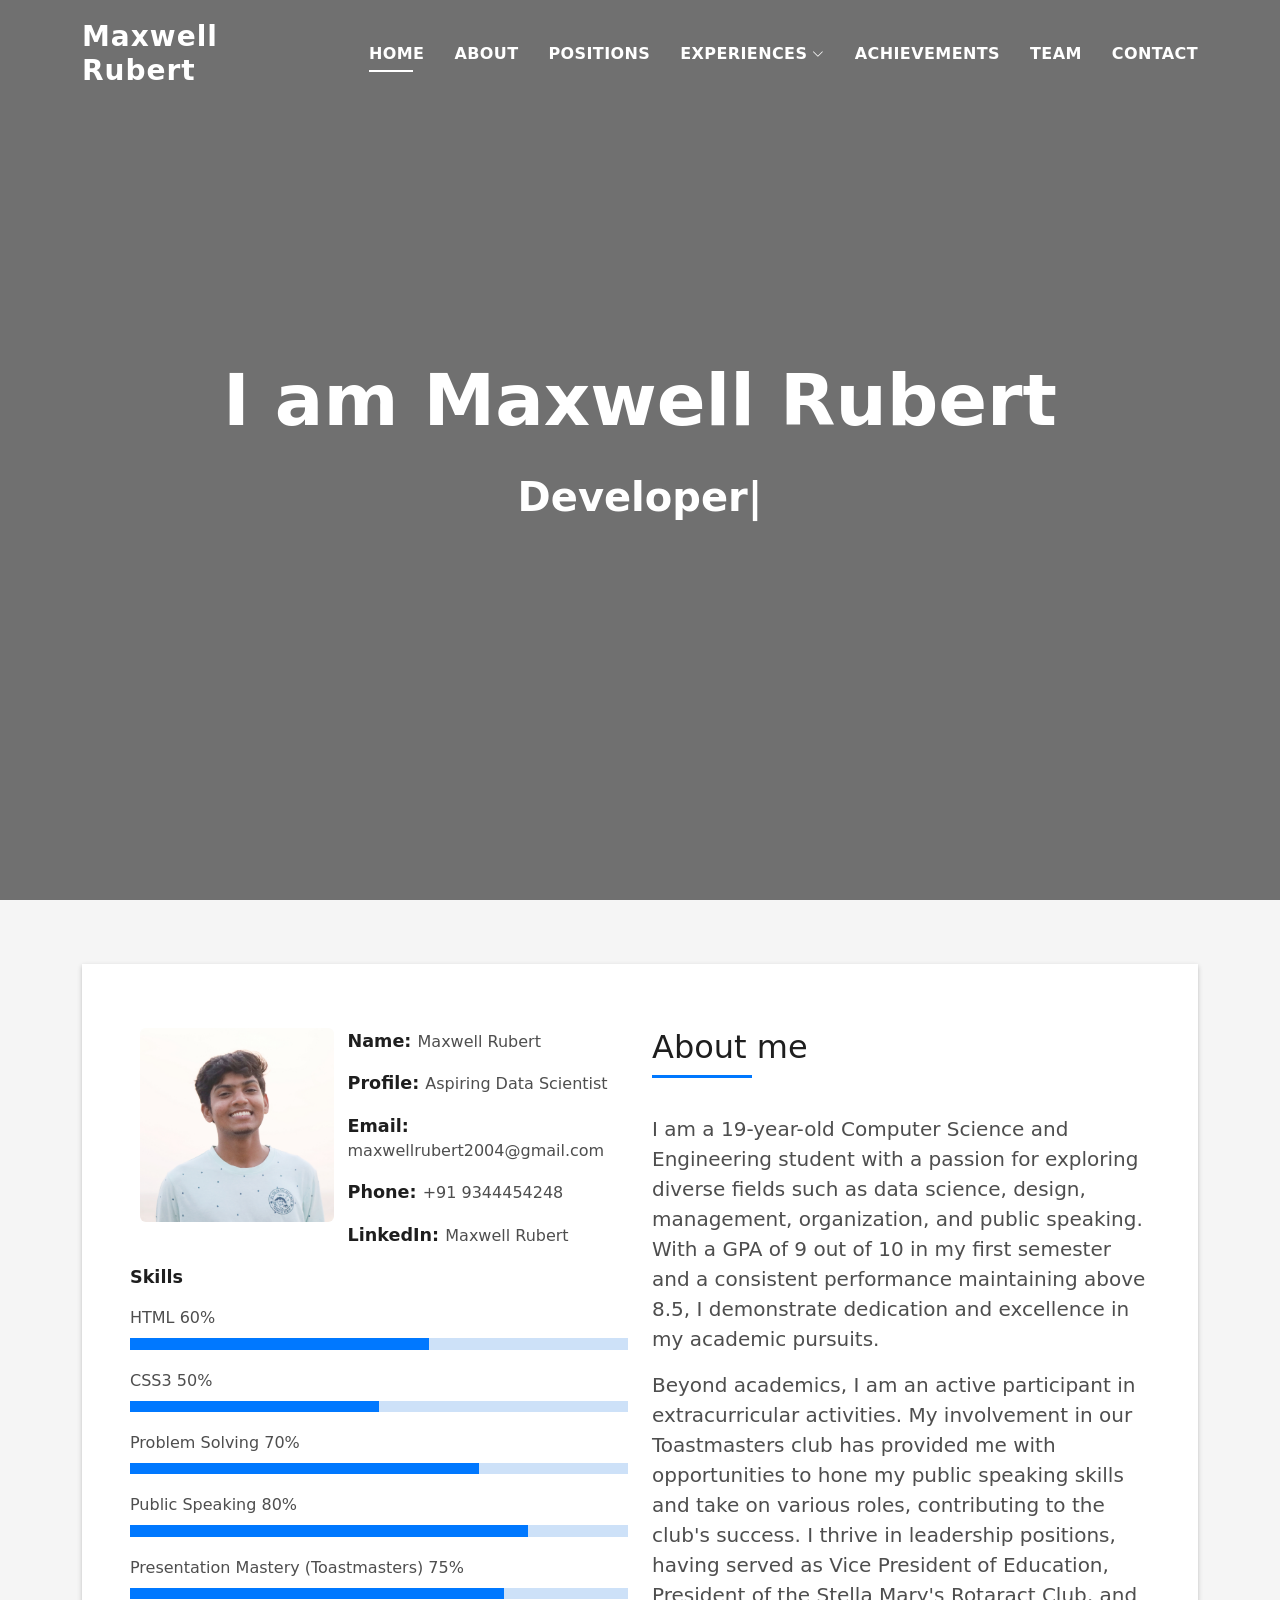
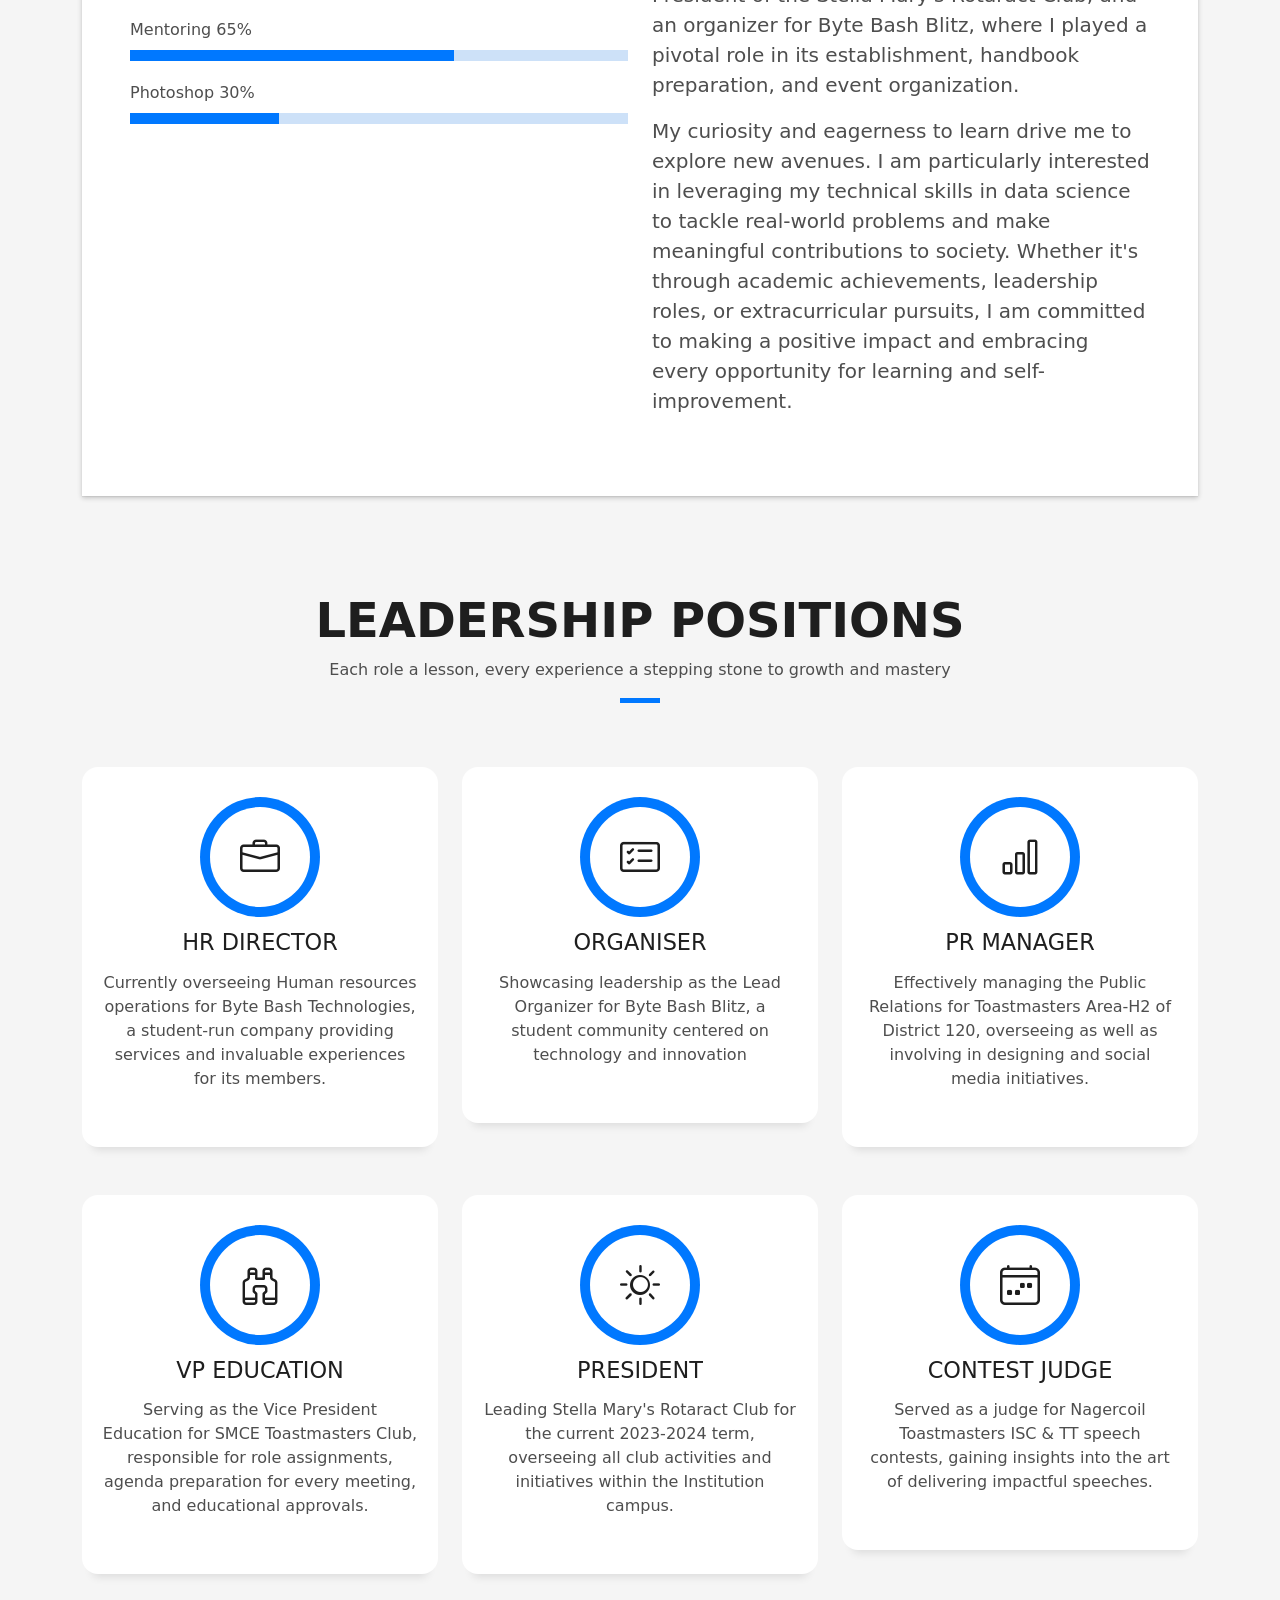
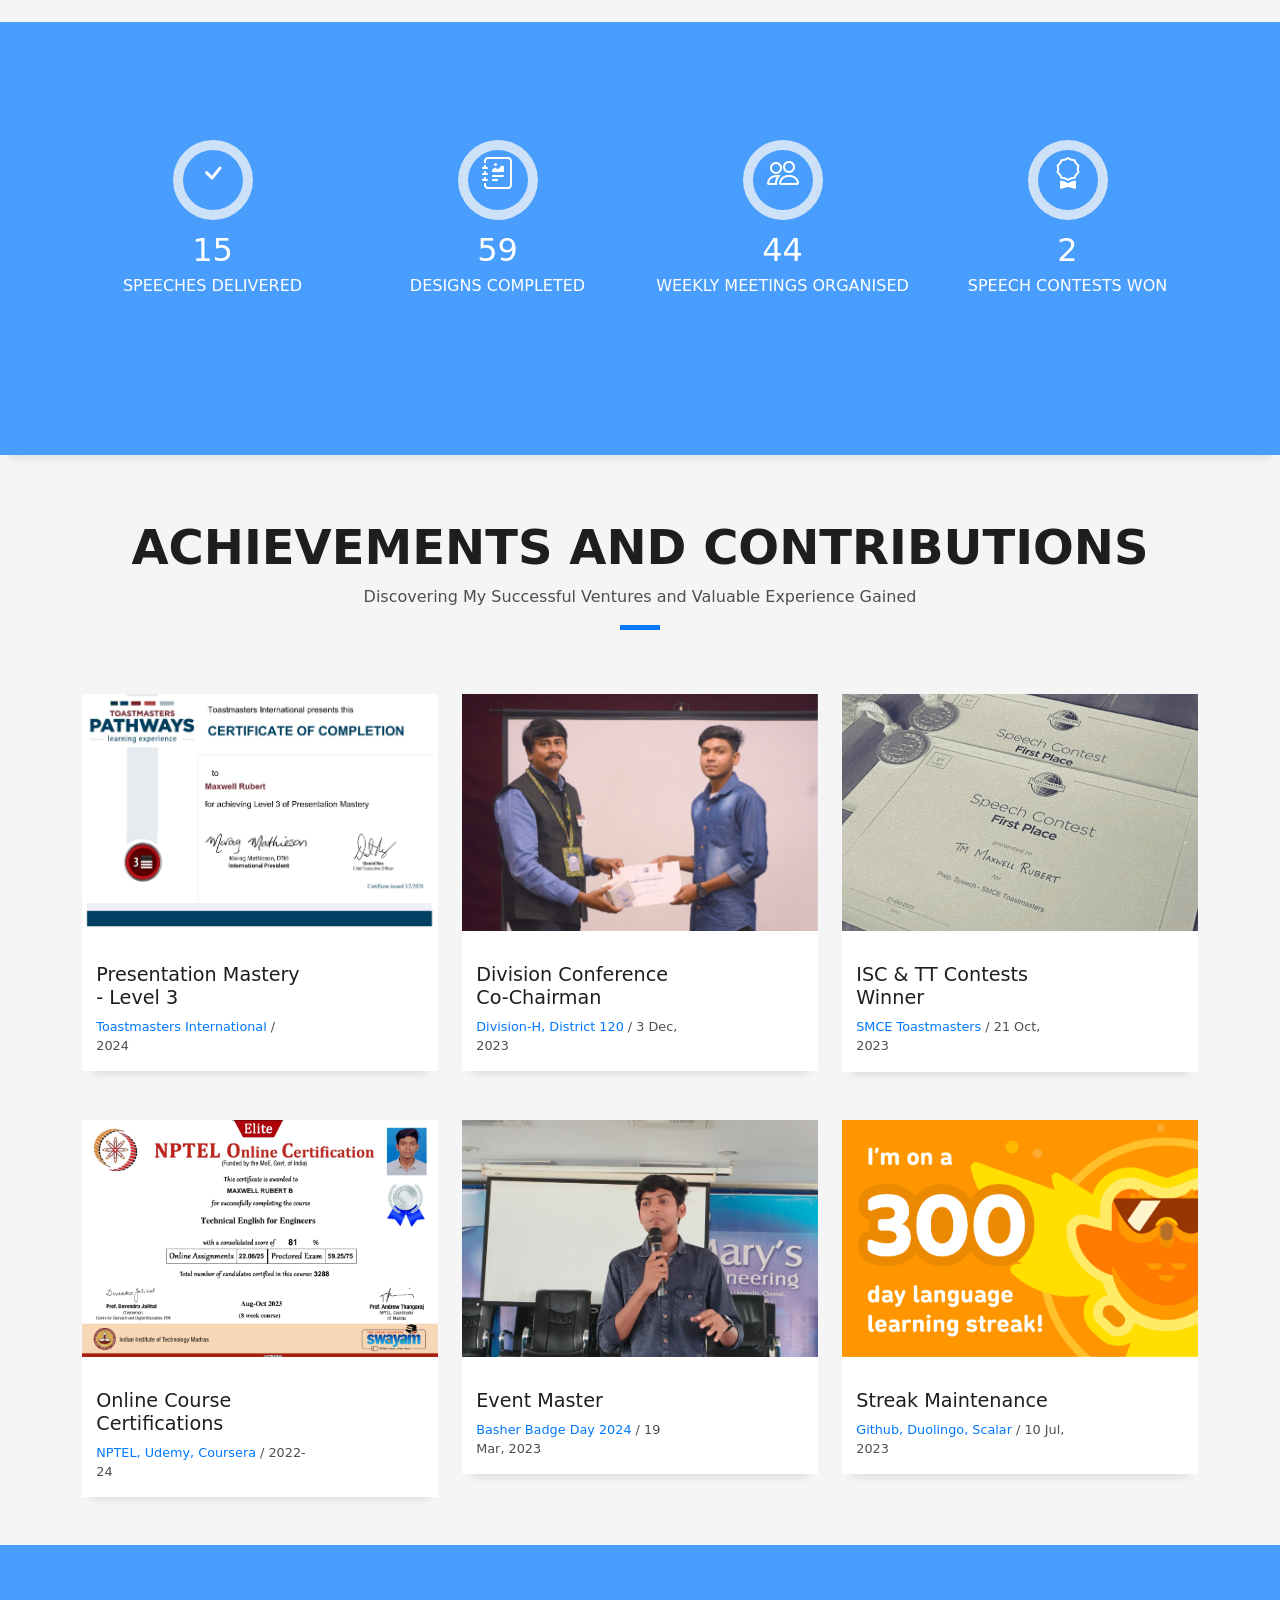
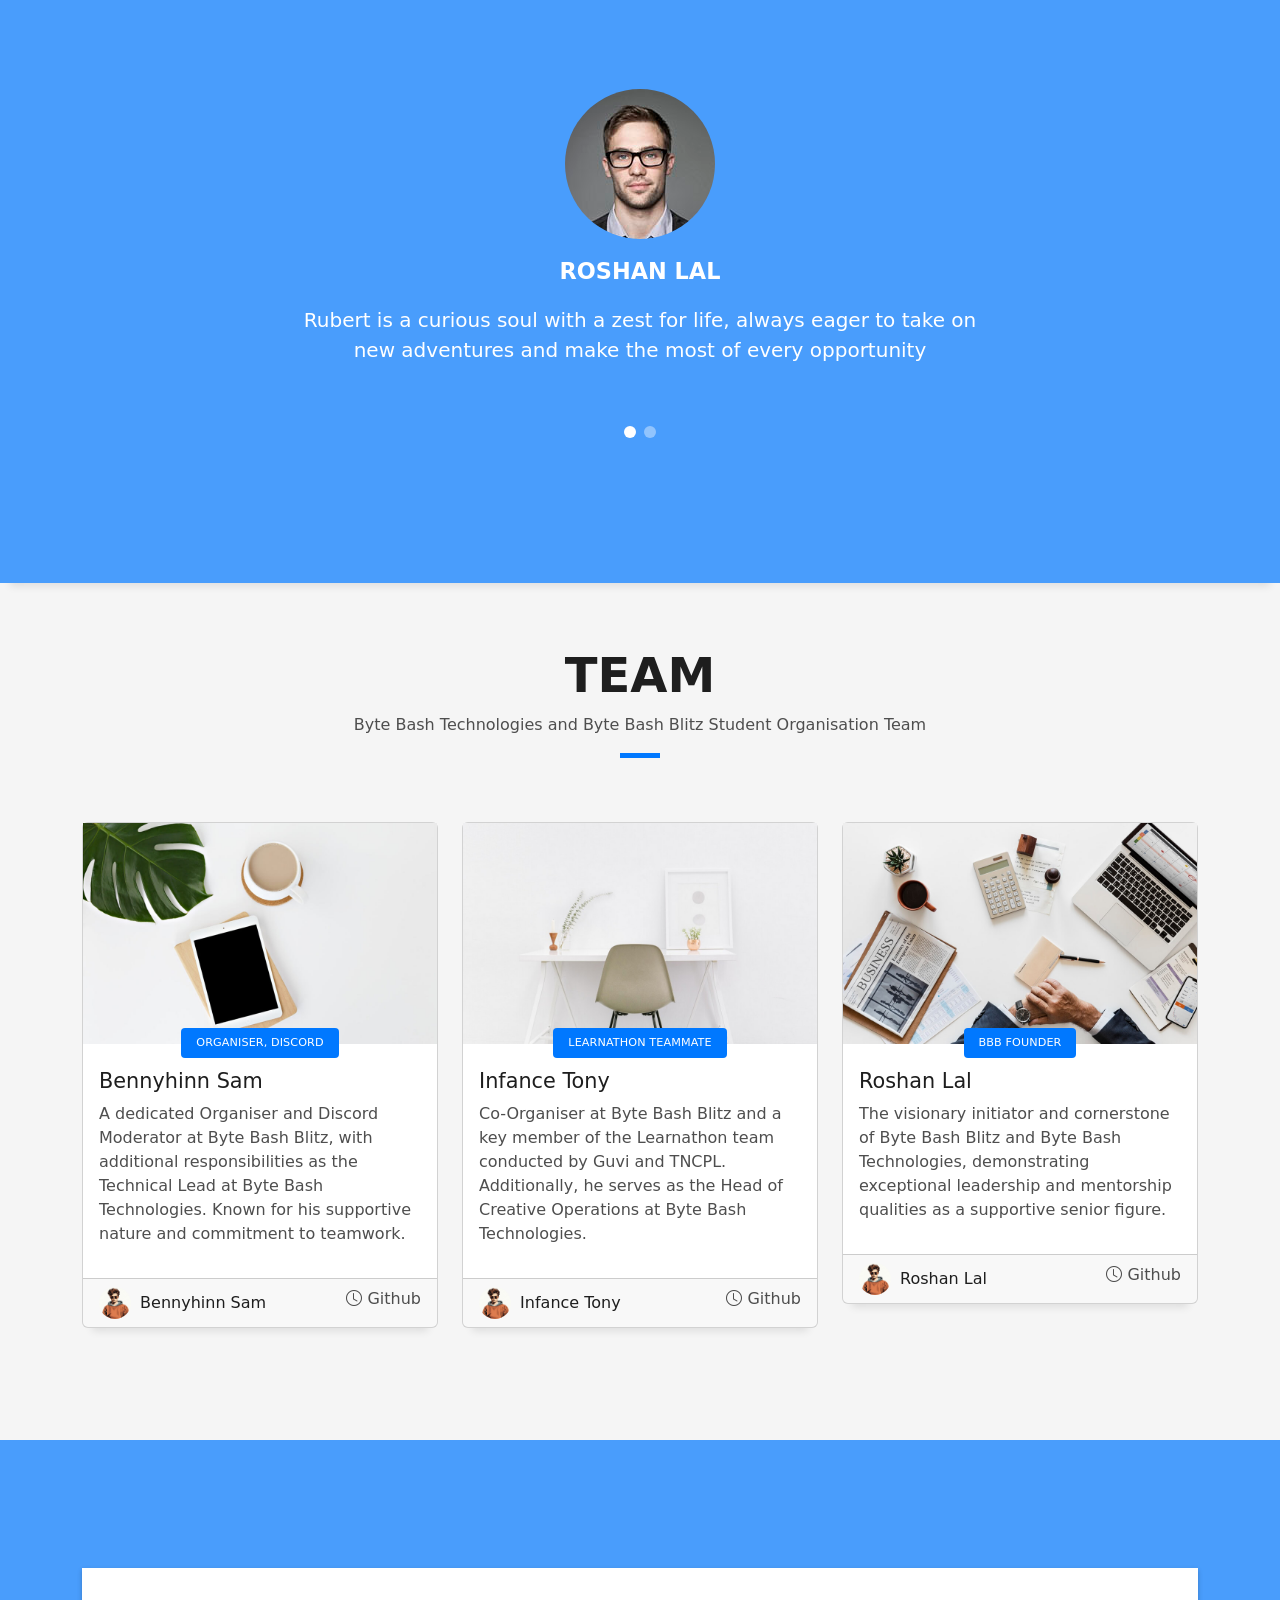
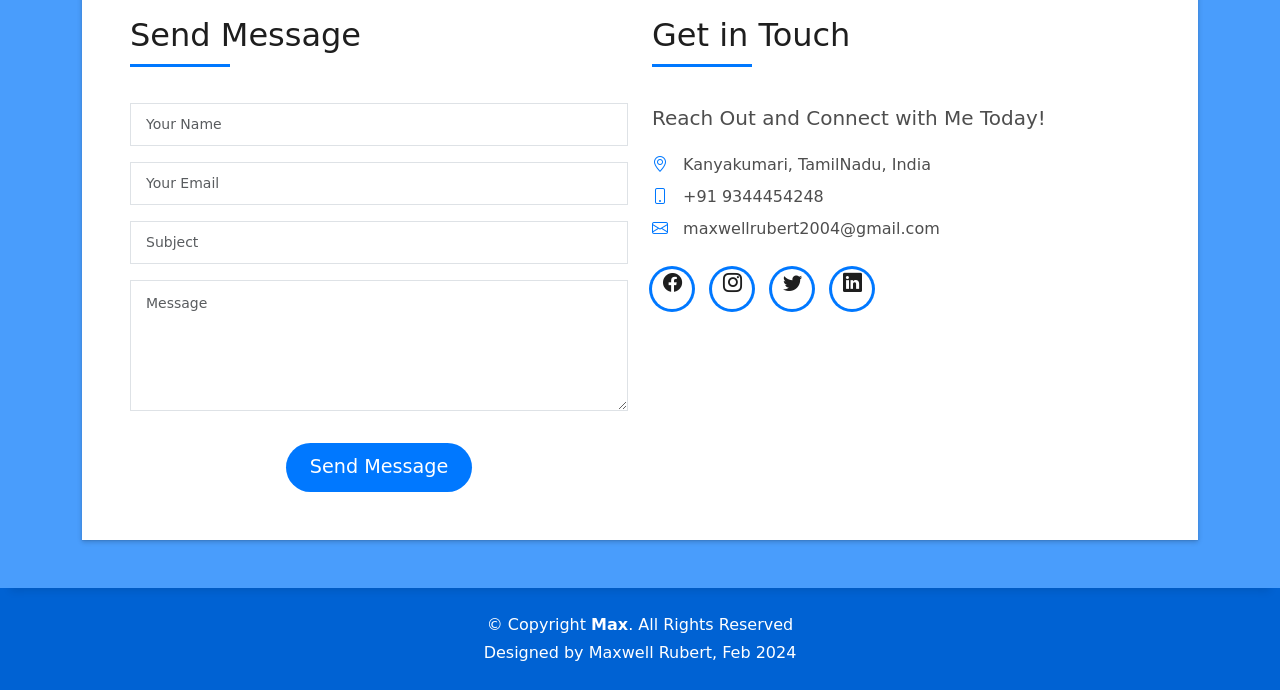
==== commit 417bdf6e: "Update index.html" ====
--- a/index.html
+++ b/index.html
@@ -462,7 +462,7 @@
           </div>
           <div class="col-md-4">
             <div class="work-box">
-              <a href="assets/img/work-6.jpg" data-gallery="portfolioGallery" class="portfolio-lightbox">
+              <a href="assets/img/work-6a.jpg" data-gallery="portfolioGallery" class="portfolio-lightbox">
                 <div class="work-img">
                   <img src="assets/img/work-6a.png" alt="" class="img-fluid">
                 </div>
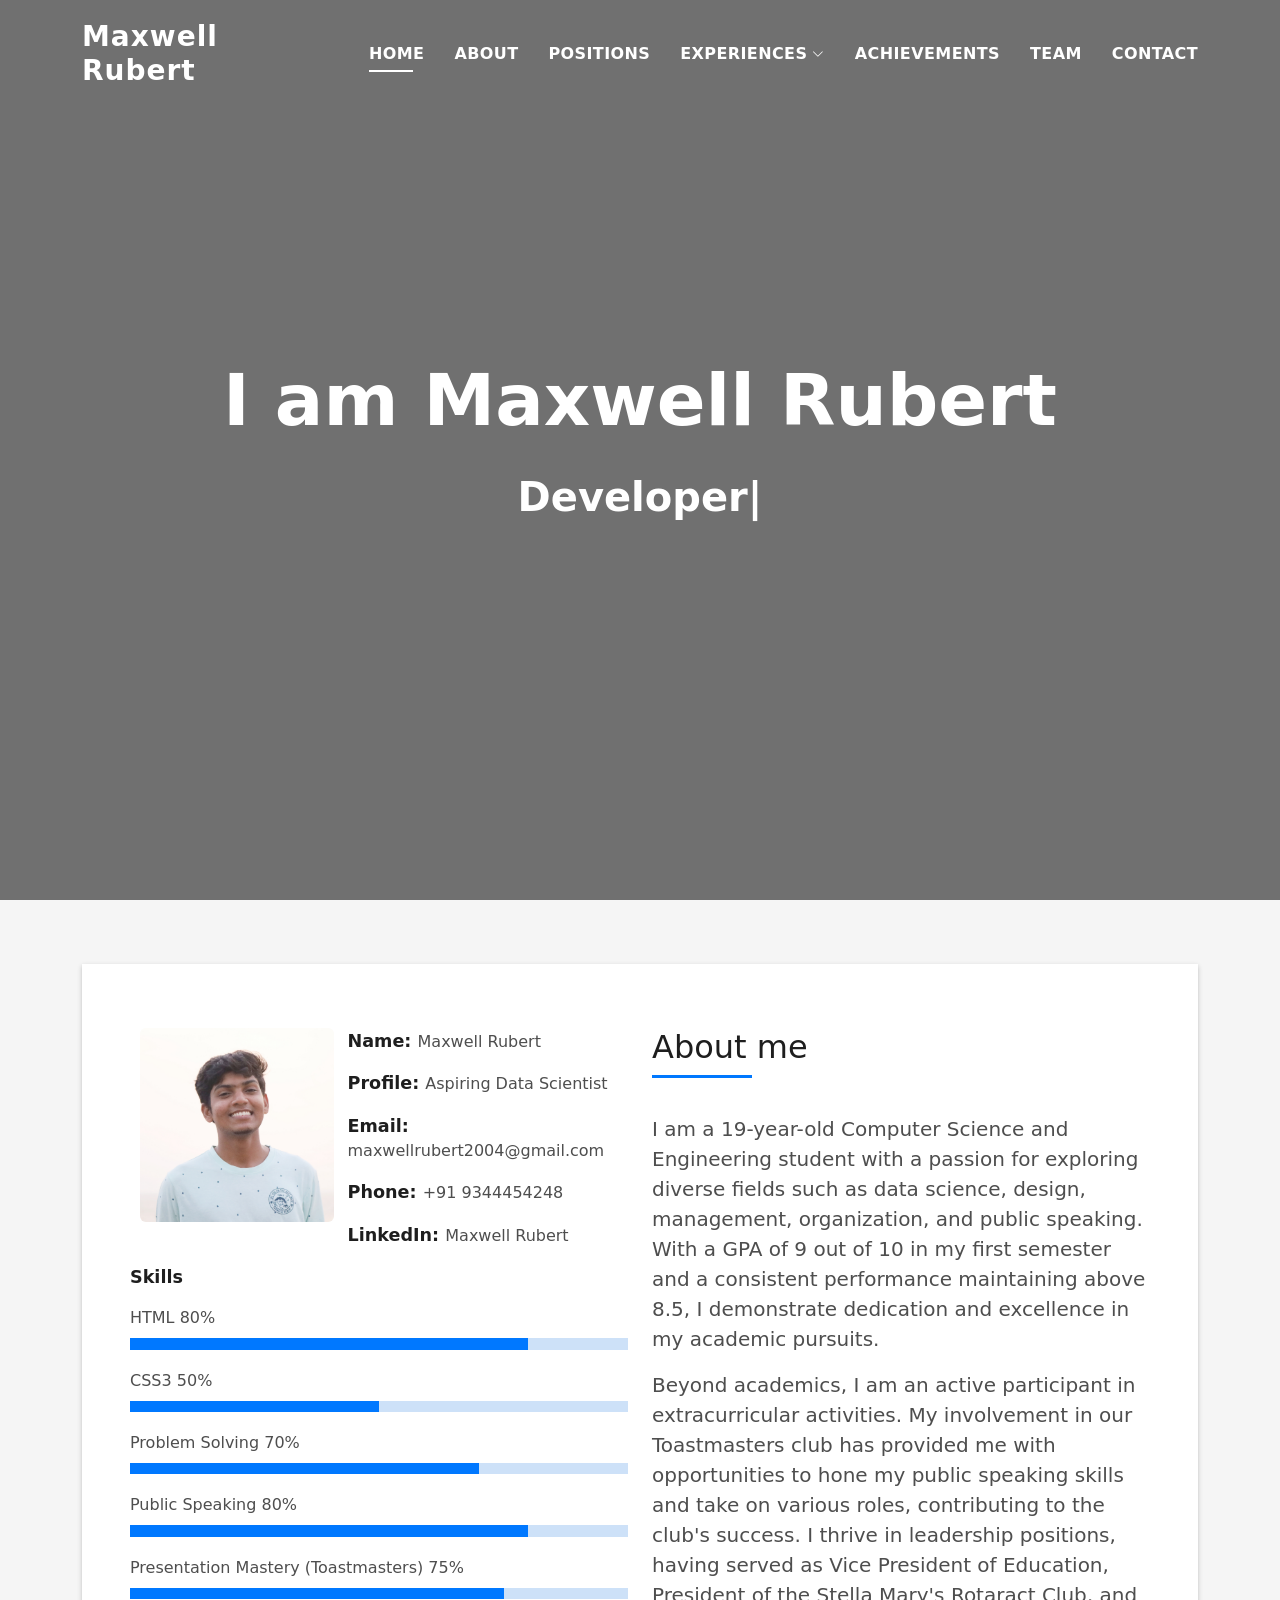
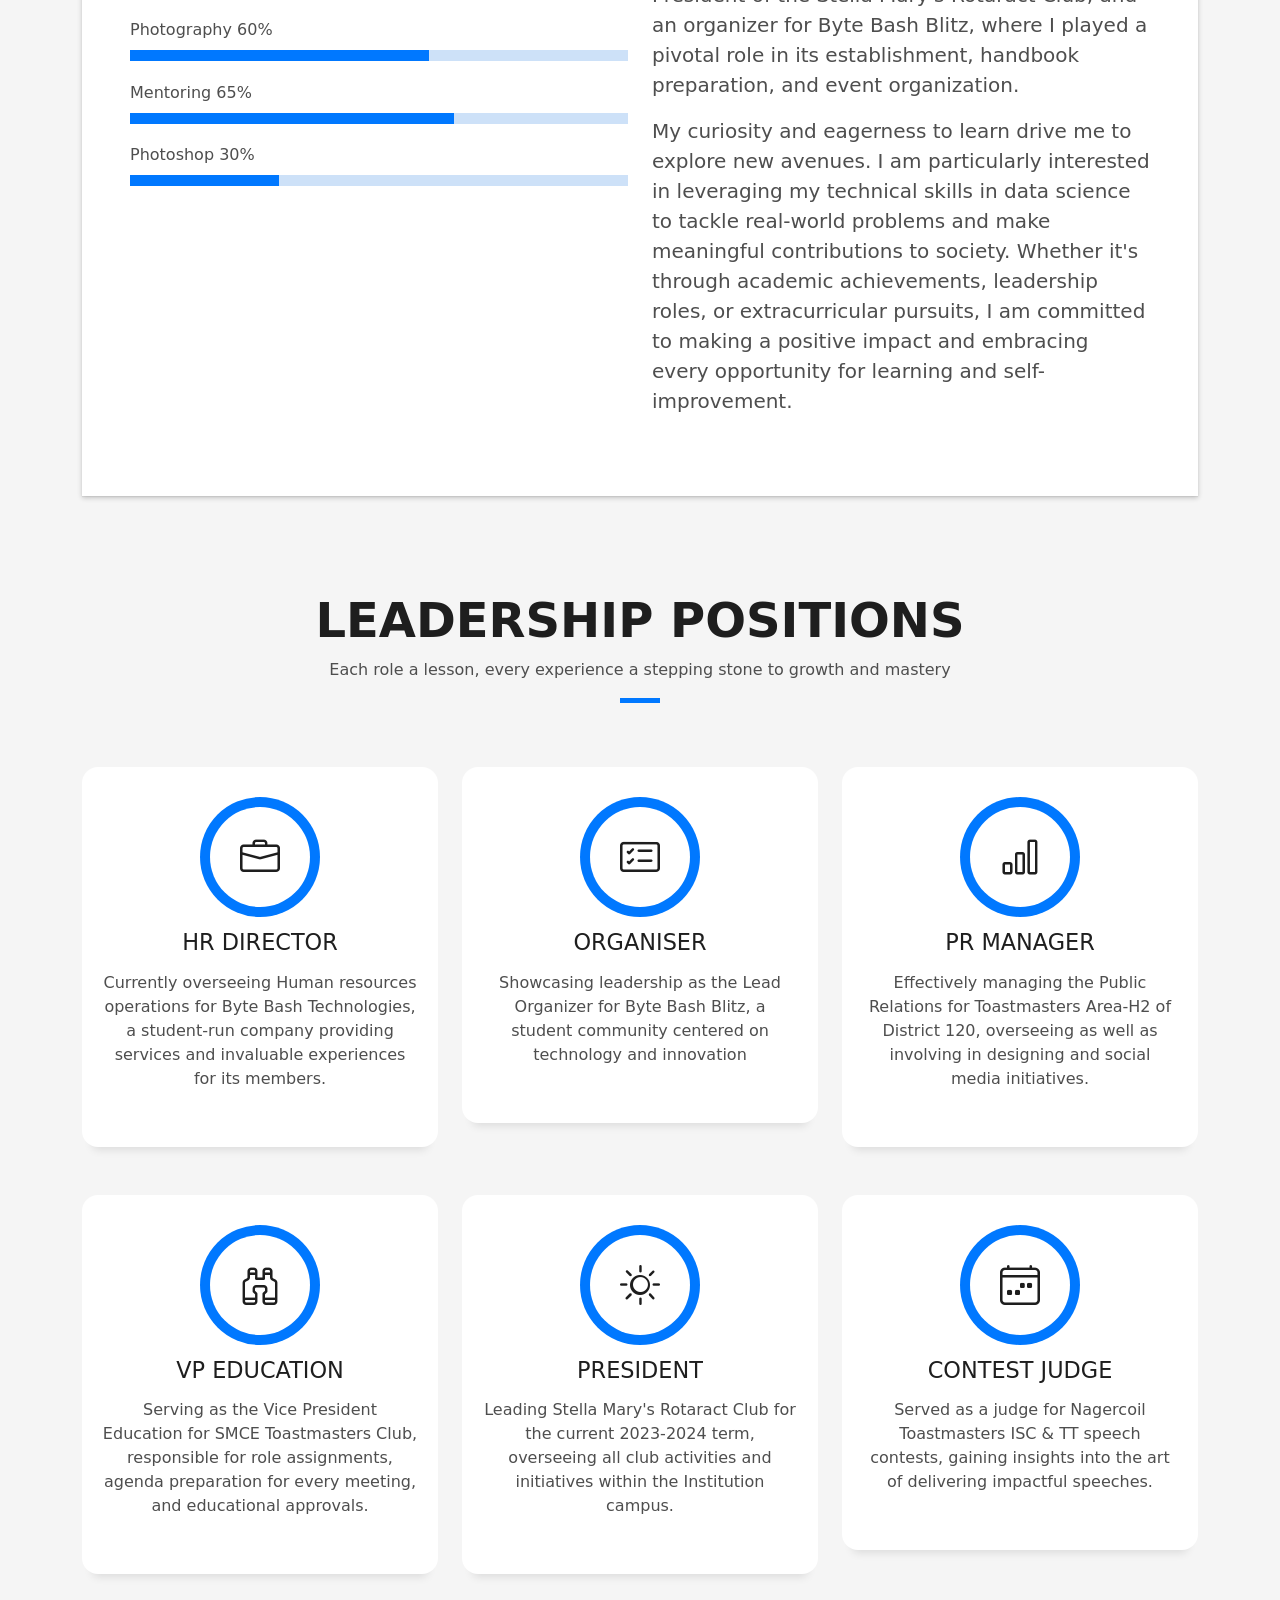
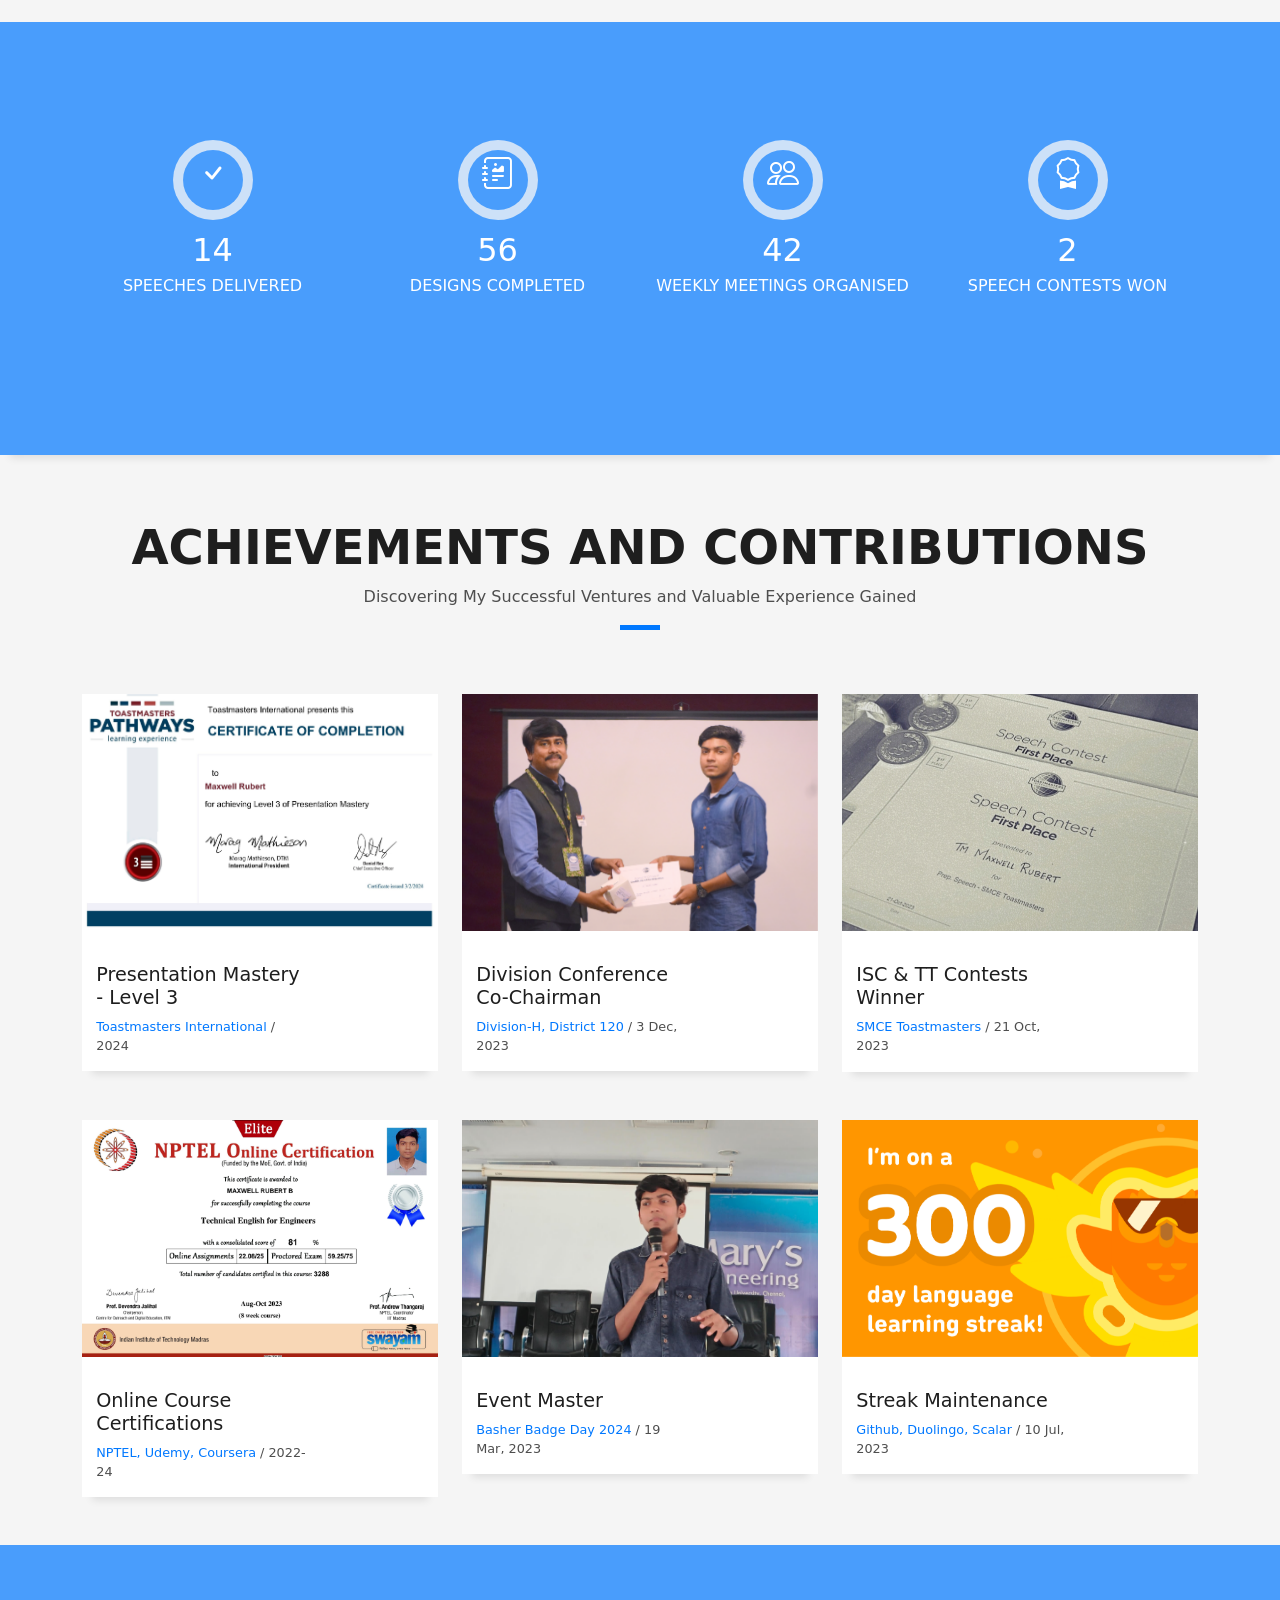
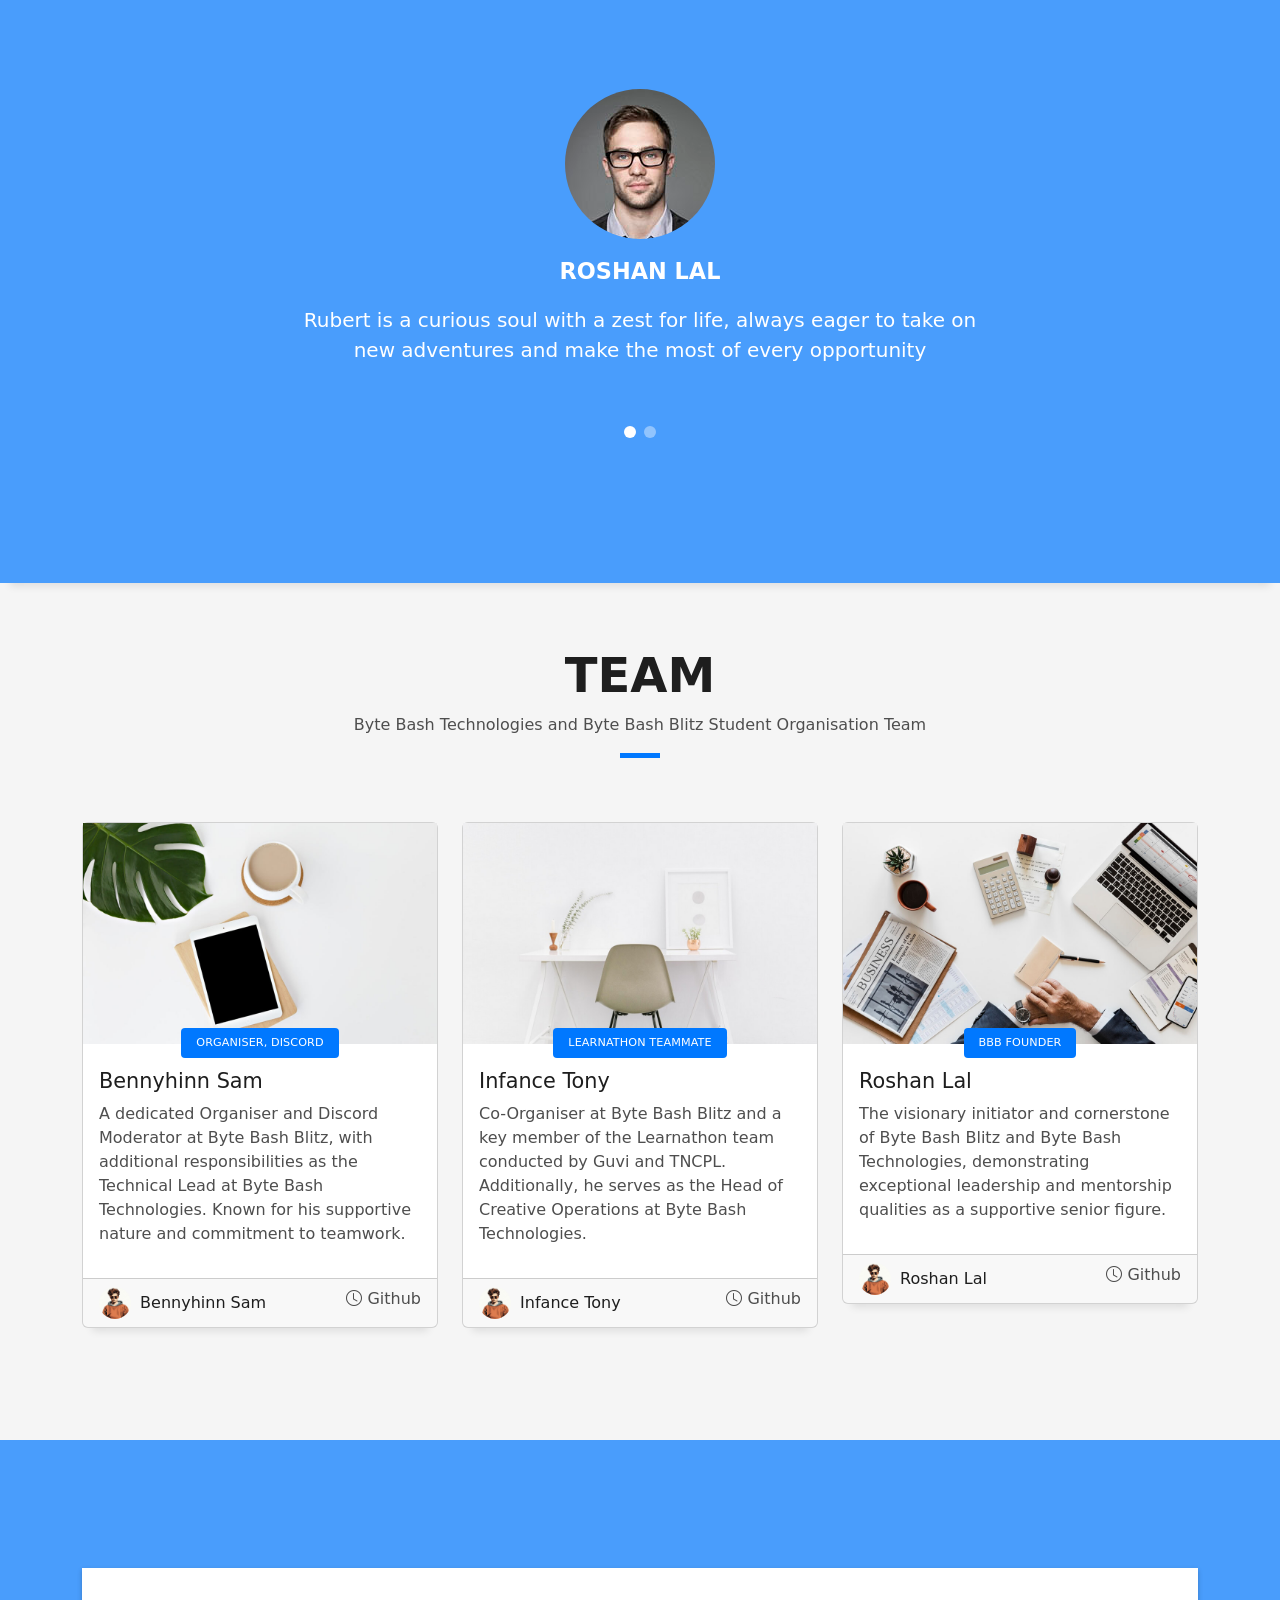
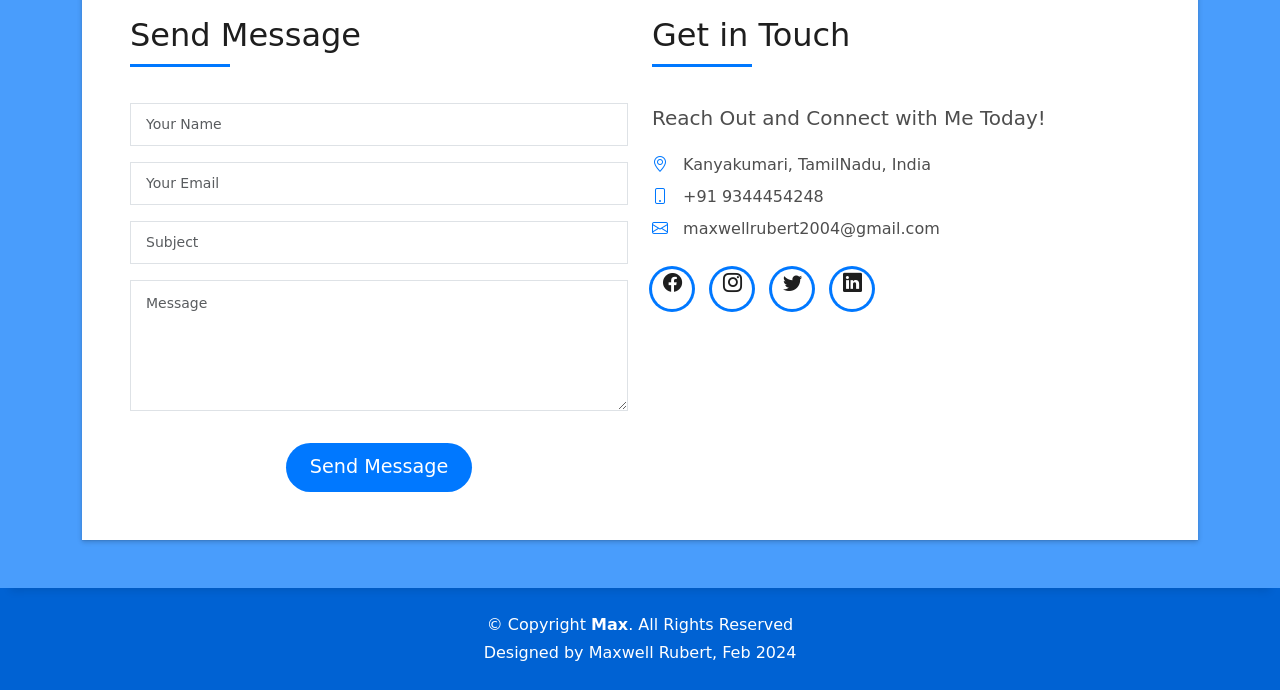
==== commit 57518160: "Update index.html" ====
--- a/index.html
+++ b/index.html
@@ -81,7 +81,7 @@
         <div class="container">
           <!--<p class="display-6 color-d">Hello, world!</p>-->
           <h1 class="hero-title mb-4">I am Maxwell Rubert</h1>
-          <p class="hero-subtitle"><span class="typed" data-typed-items="Developer, Toastmaster, HR Director, Rotarian, Designer"></span></p>
+          <p class="hero-subtitle"><span class="typed" data-typed-items="Developer, HR Director, Toastmaster, Photographer, Designer"></span></p>
           <!-- <p class="pt-3"><a class="btn btn-primary btn js-scroll px-4" href="#about" role="button">Learn More</a></p> -->
         </div>
       </div>
@@ -116,9 +116,9 @@
                   </div>
                   <div class="skill-mf">
                     <p class="title-s">Skills</p>
-                    <span>HTML</span> <span class="pull-right">60%</span>
+                    <span>HTML</span> <span class="pull-right">80%</span>
                     <div class="progress">
-                      <div class="progress-bar" role="progressbar" style="width: 60%;" aria-valuenow="60" aria-valuemin="0" aria-valuemax="100"></div>
+                      <div class="progress-bar" role="progressbar" style="width: 80%;" aria-valuenow="80" aria-valuemin="0" aria-valuemax="100"></div>
                     </div>
                     <span>CSS3</span> <span class="pull-right">50%</span>
                     <div class="progress">
@@ -135,6 +135,10 @@
                     <span>Presentation Mastery (Toastmasters)</span> <span class="pull-right">75%</span>
                     <div class="progress">
                       <div class="progress-bar" role="progressbar" style="width: 75%" aria-valuenow="75" aria-valuemin="0" aria-valuemax="100"></div>
+                    </div>
+                    <span>Photography</span> <span class="pull-right">60%</span>
+                    <div class="progress">
+                      <div class="progress-bar" role="progressbar" style="width: 60%" aria-valuenow="60" aria-valuemin="0" aria-valuemax="100"></div>
                     </div>
                     <span>Mentoring</span> <span class="pull-right">65%</span>
                     <div class="progress">
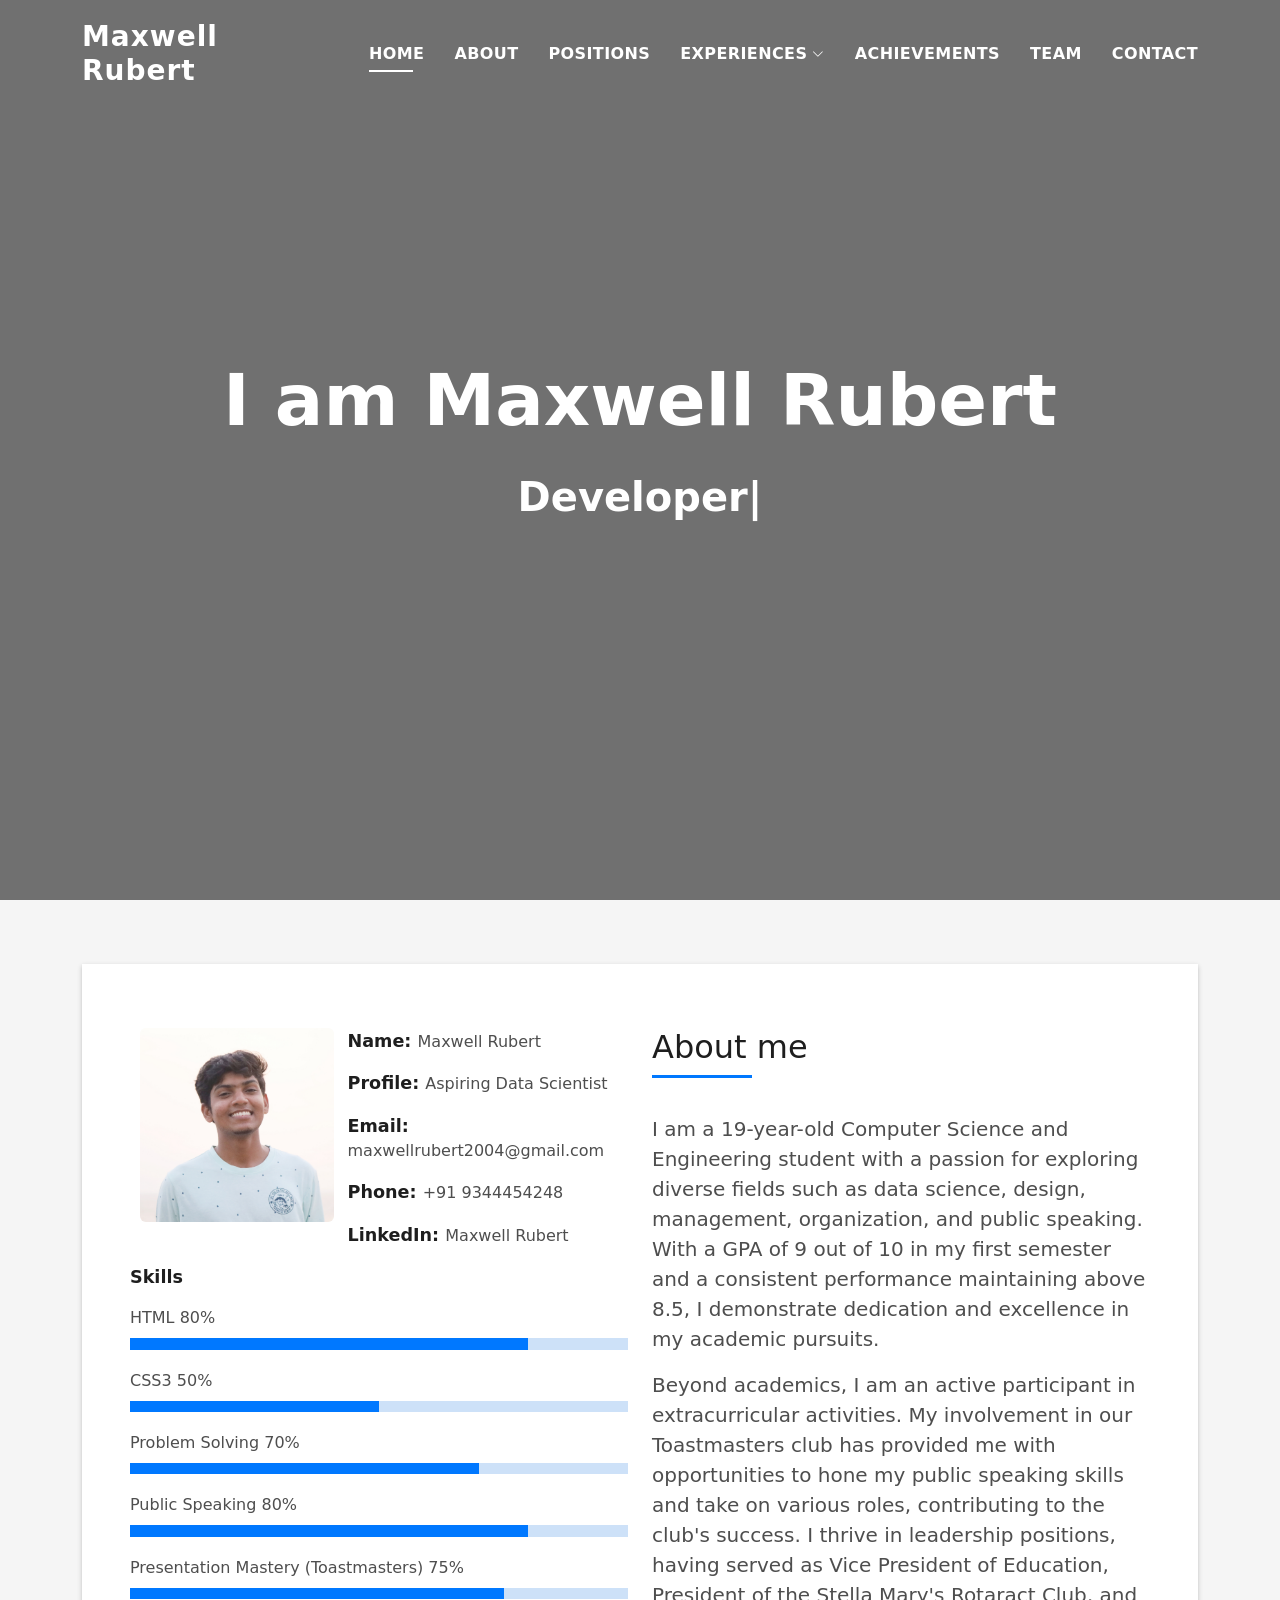
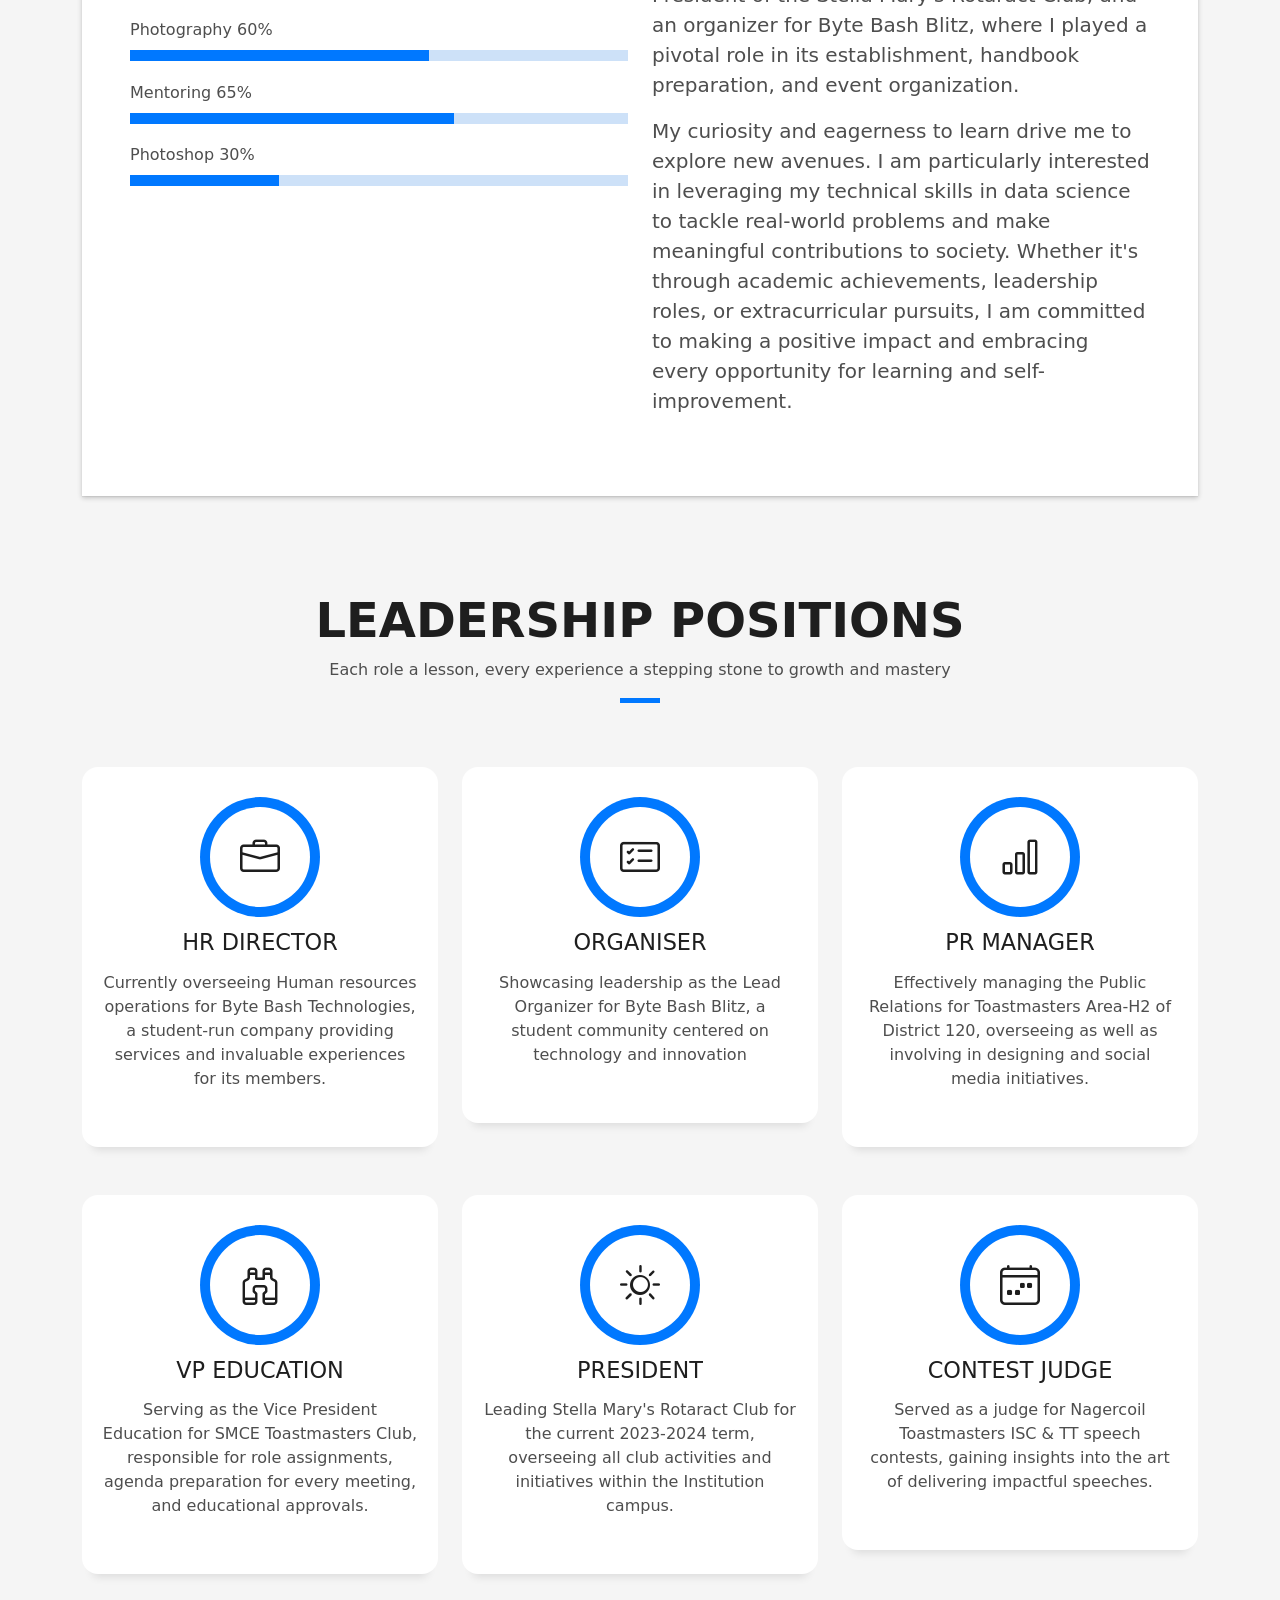
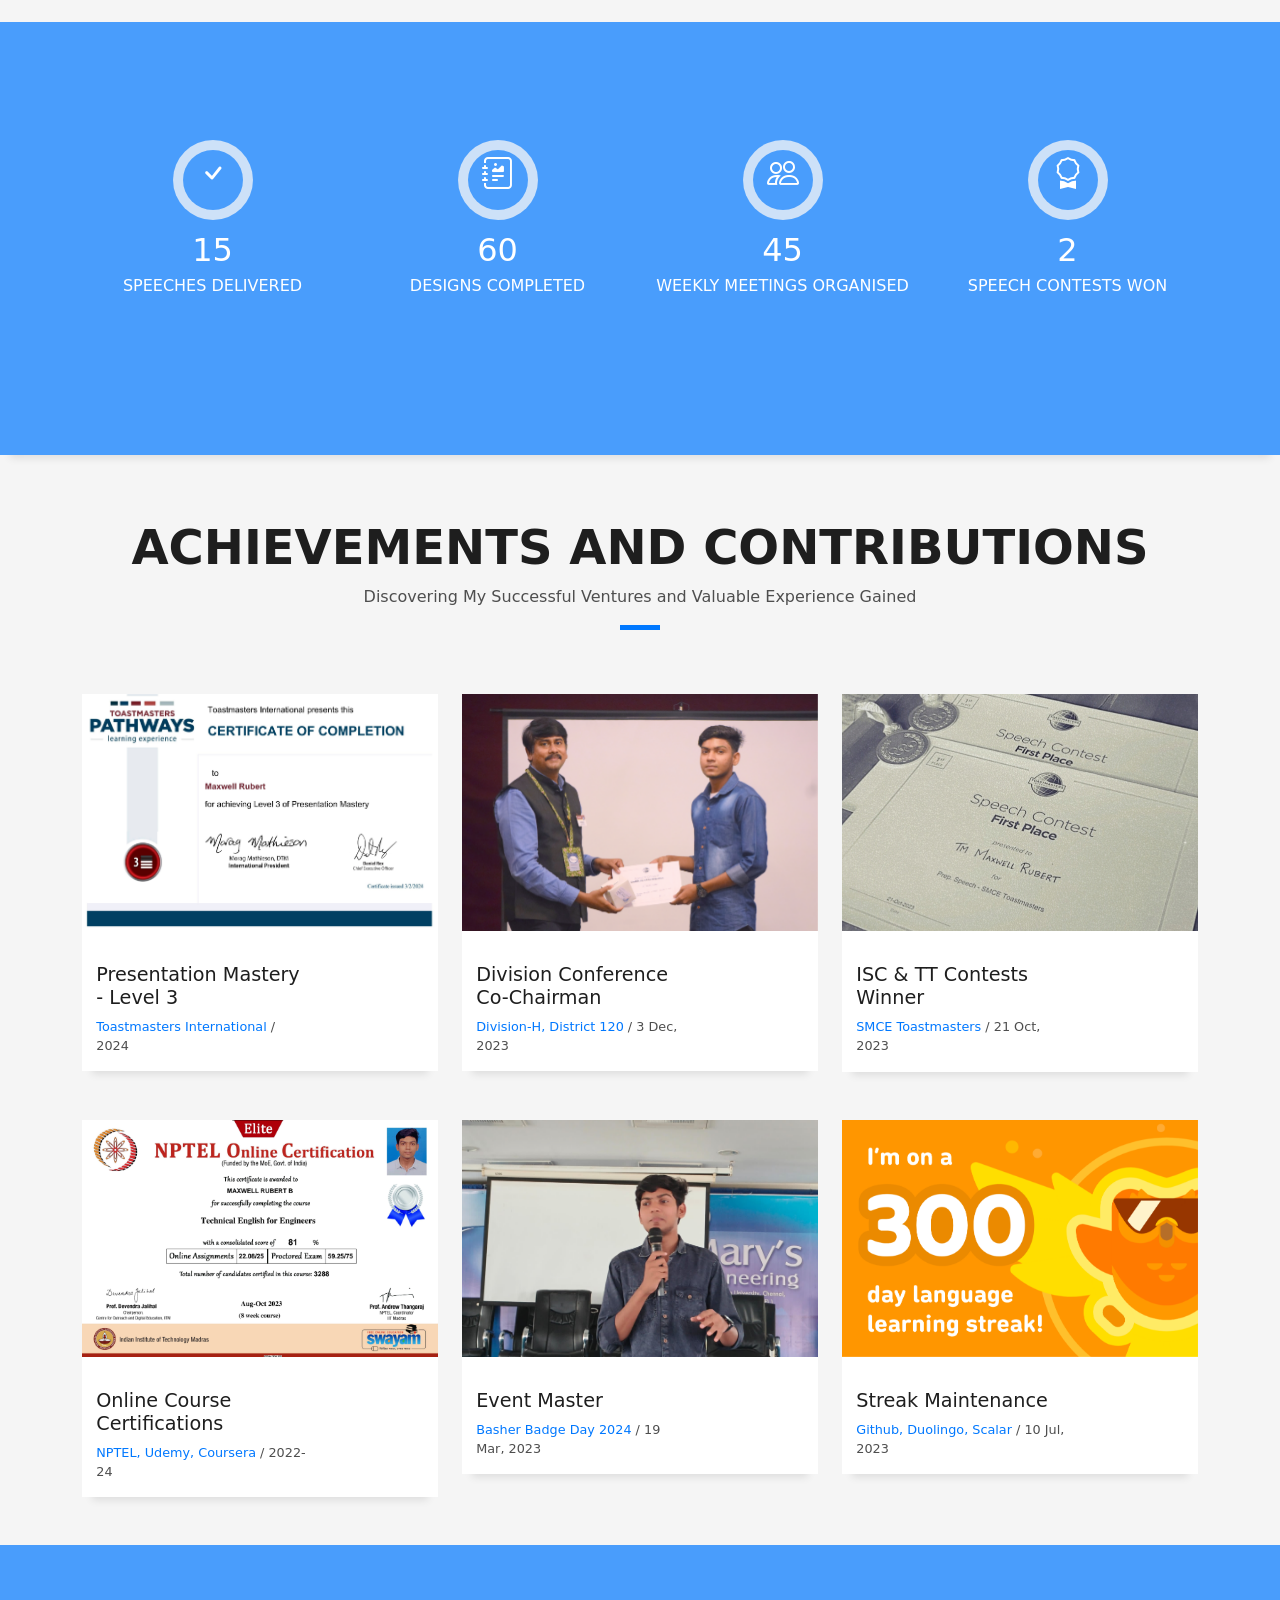
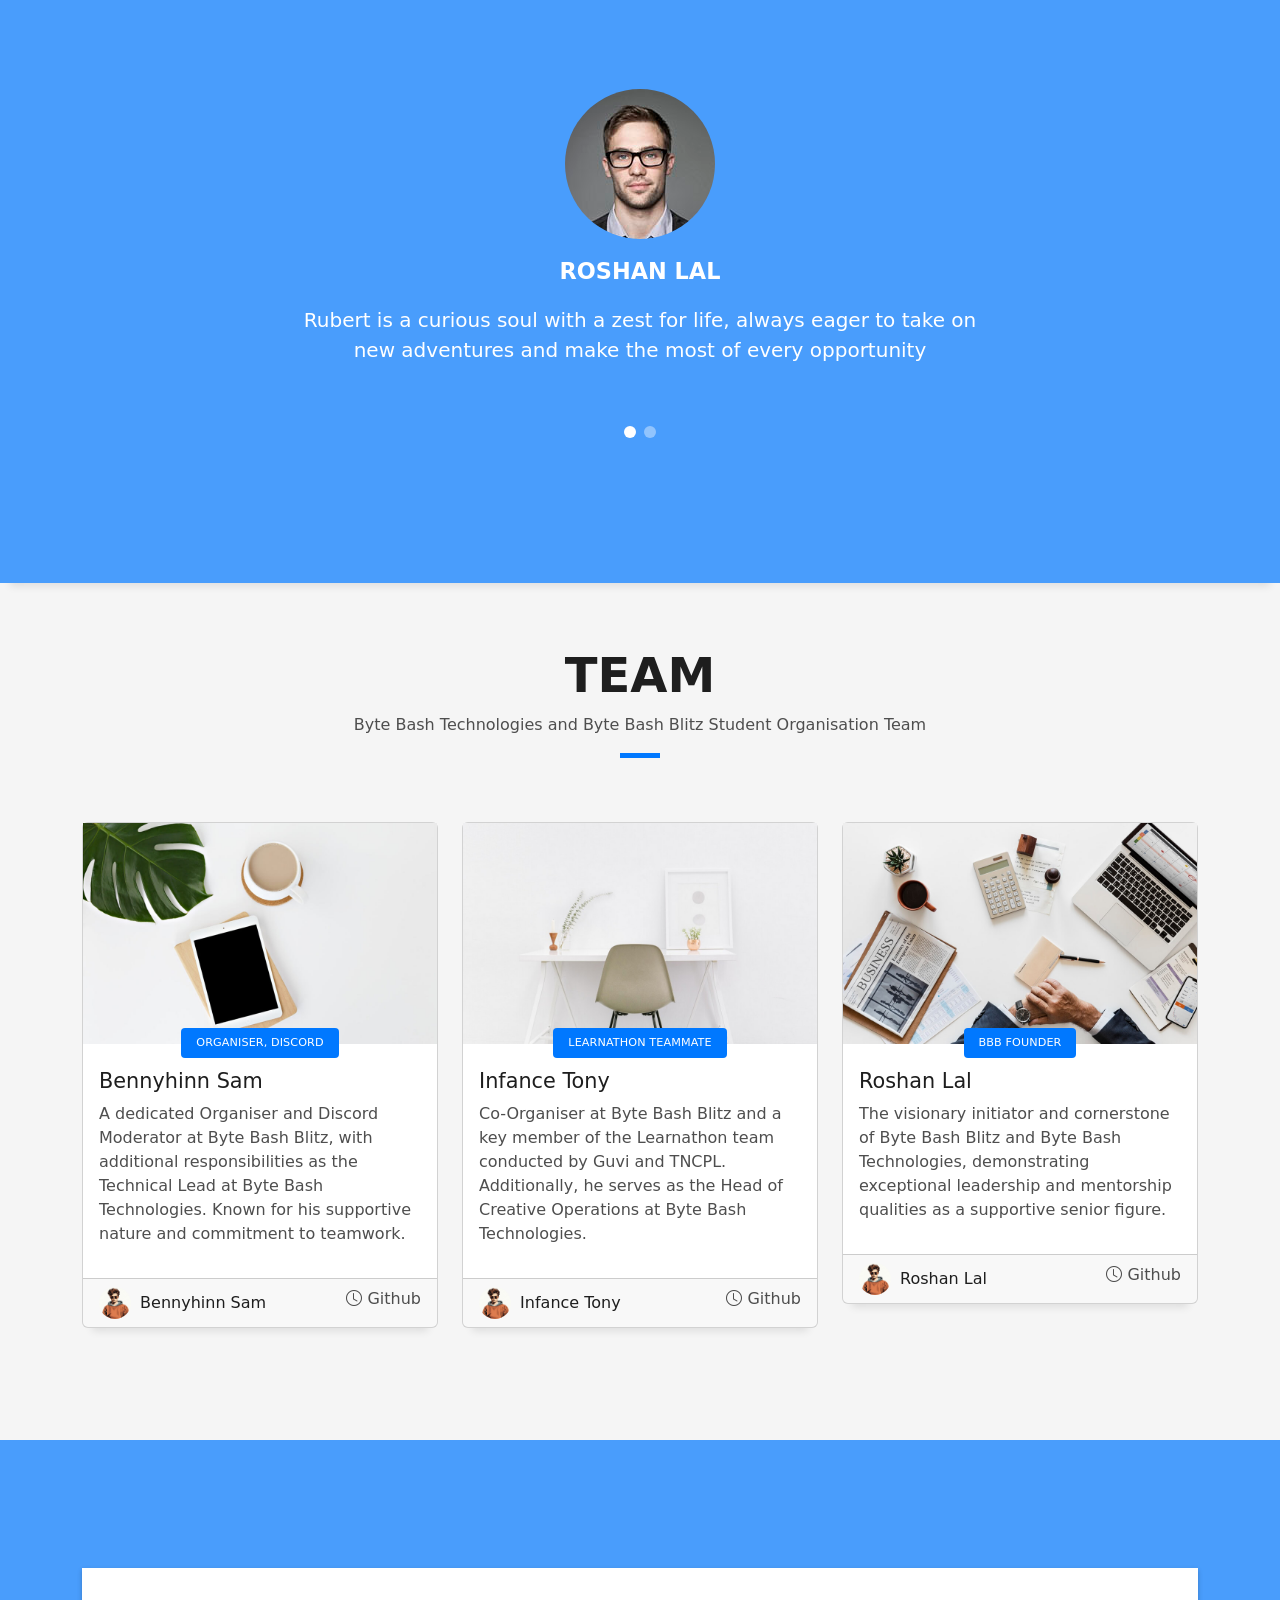
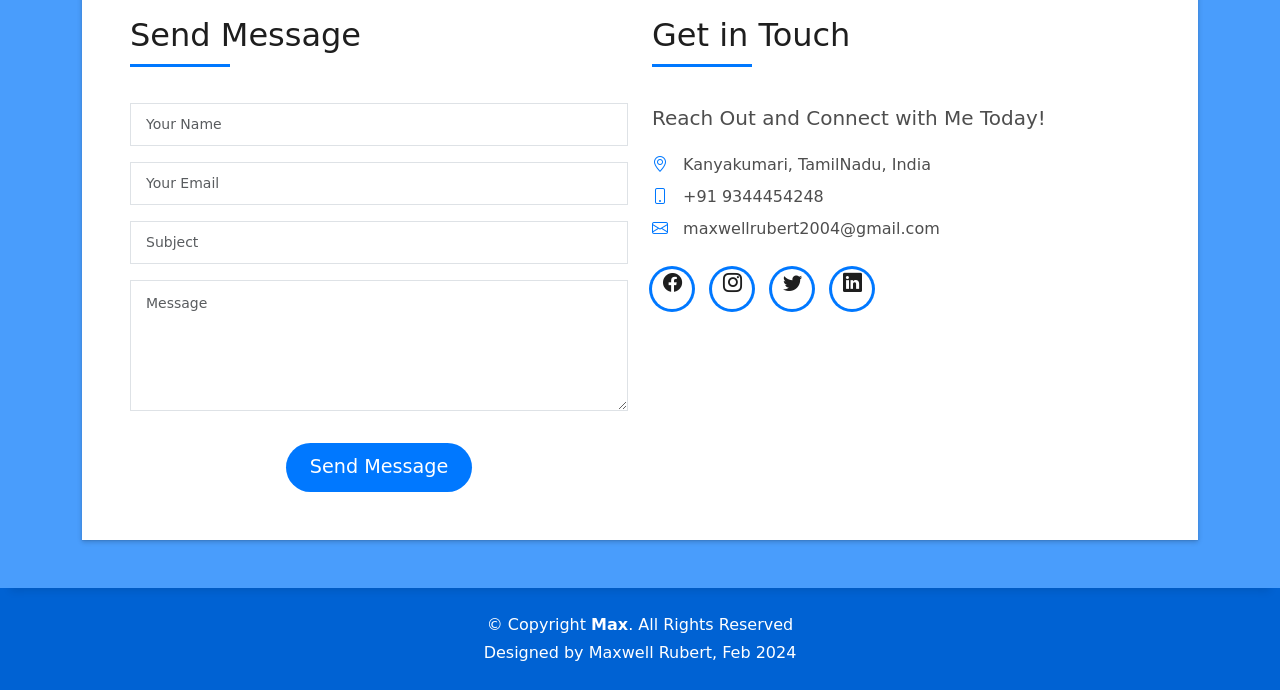
==== commit bb49f980: "Update index.html" ====
--- a/index.html
+++ b/index.html
@@ -562,7 +562,8 @@
           <div class="col-md-4">
             <div class="card card-blog">
               <div class="card-img">
-                <a href="blog-single.html"><img src="assets/img/work-1.jpg" alt="" class="img-fluid"></a>
+                <a href="#"><img src="assets/img/work-1.jpg" alt="" class="img-fluid"></a>
+                <!-- Important!! Above line earlier:<a href="blog-single.html"><img src="assets/img/work-1.jpg" alt="" class="img-fluid"></a> -->
               </div>
               <div class="card-body">
                 <div class="card-category-box">
@@ -591,7 +592,8 @@
           <div class="col-md-4">
             <div class="card card-blog">
               <div class="card-img">
-                <a href="blog-single.html"><img src="assets/img/work-2.jpg" alt="" class="img-fluid"></a>
+                <a href="#"><img src="assets/img/work-2.jpg" alt="" class="img-fluid"></a>
+                <!-- Important!! Above line earlier:<a href="blog-single.html"><img src="assets/img/work-2.jpg" alt="" class="img-fluid"></a> -->
               </div>
               <div class="card-body">
                 <div class="card-category-box">
@@ -620,7 +622,8 @@
           <div class="col-md-4">
             <div class="card card-blog">
               <div class="card-img">
-                <a href="blog-single.html"><img src="assets/img/work-3.jpg" alt="" class="img-fluid"></a>
+                <a href="#"><img src="assets/img/work-3.jpg" alt="" class="img-fluid"></a>
+                <!-- Important!! Above line earlier:<a href="blog-single.html"><img src="assets/img/work-3.jpg" alt="" class="img-fluid"></a> -->
               </div>
               <div class="card-body">
                 <div class="card-category-box">
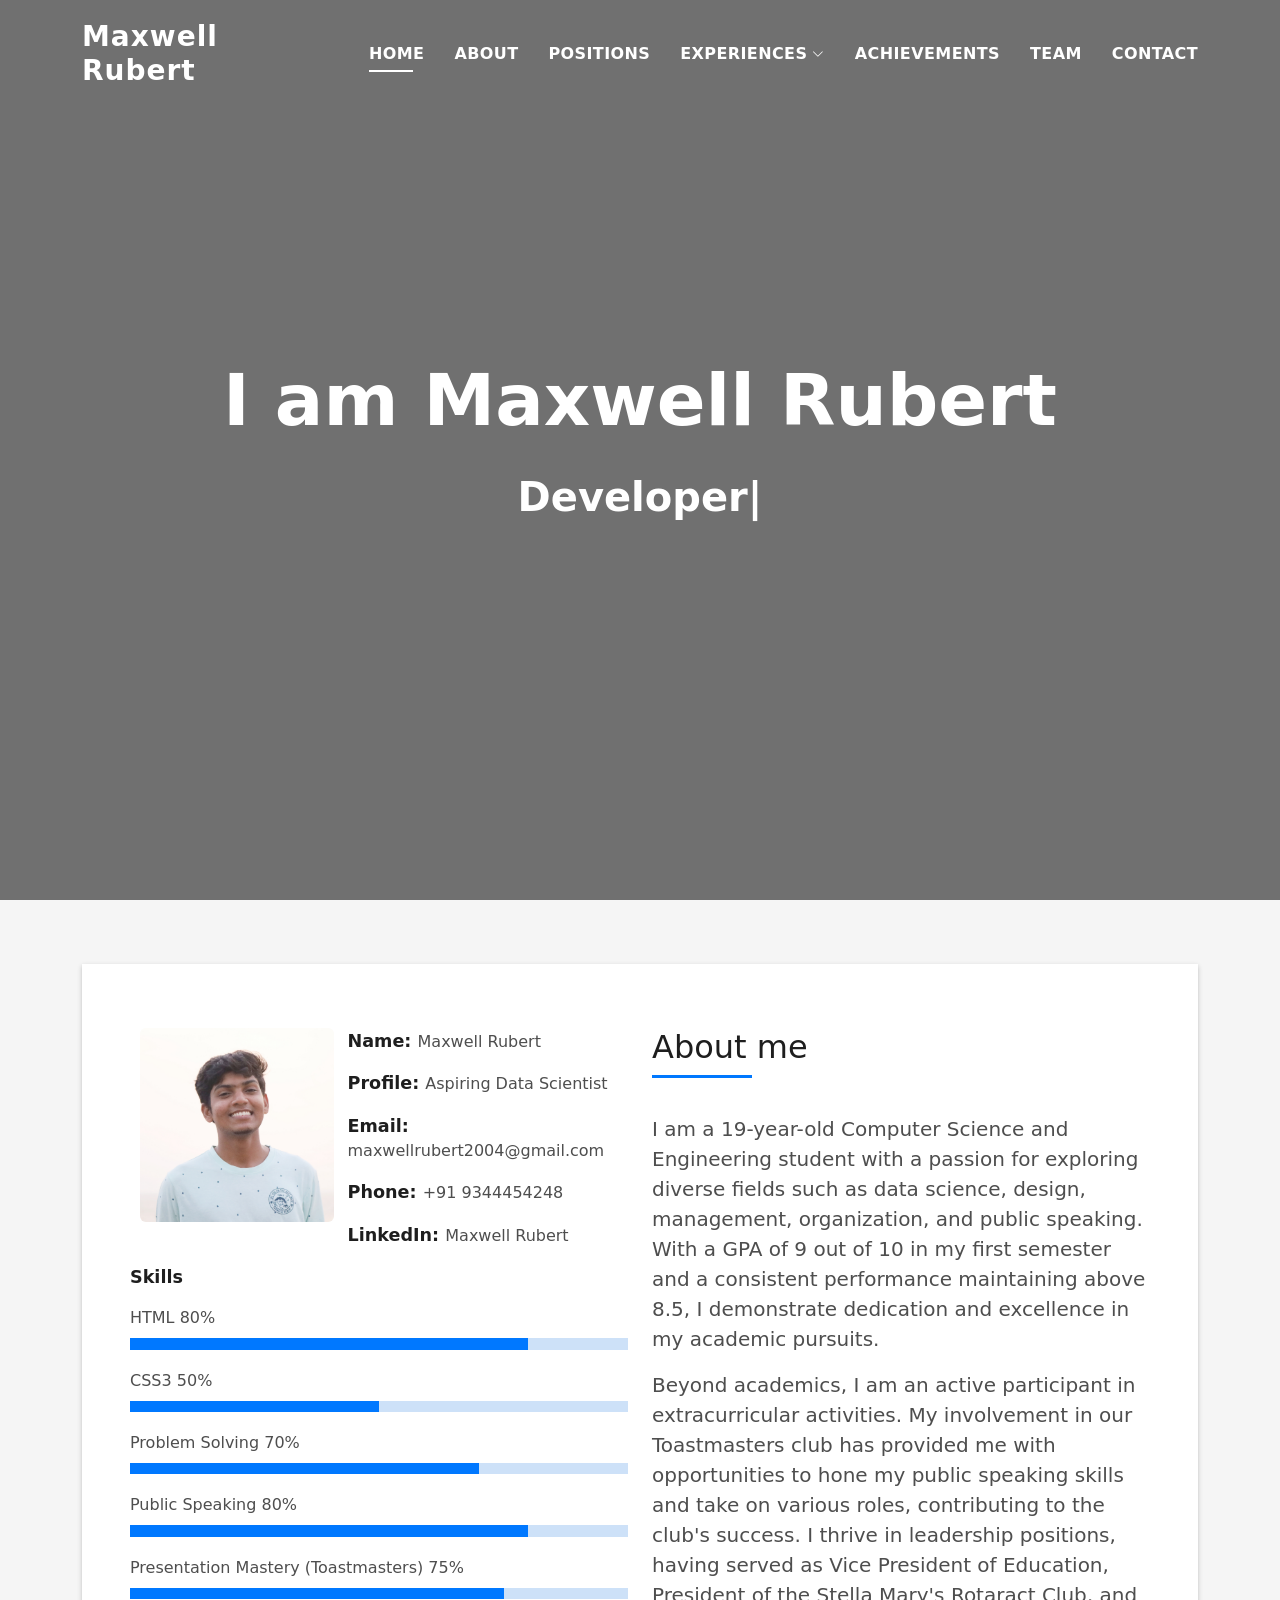
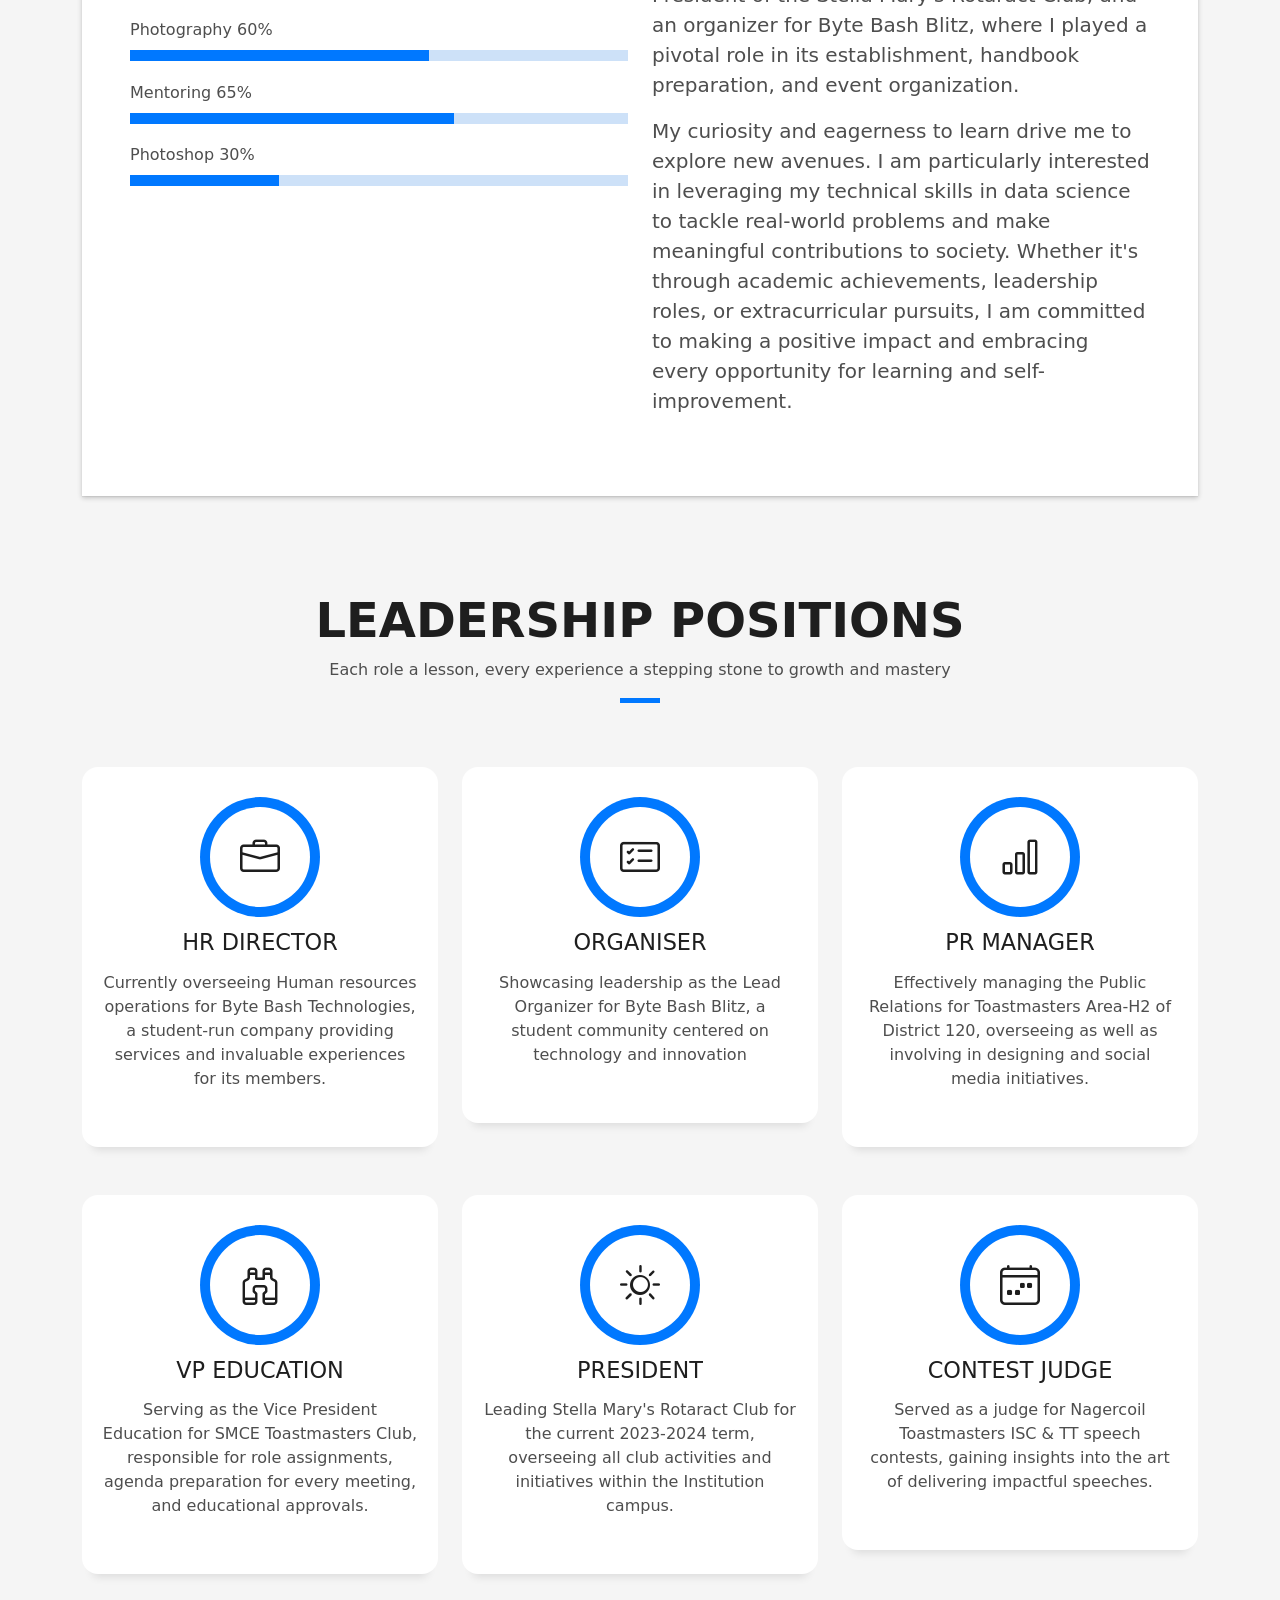
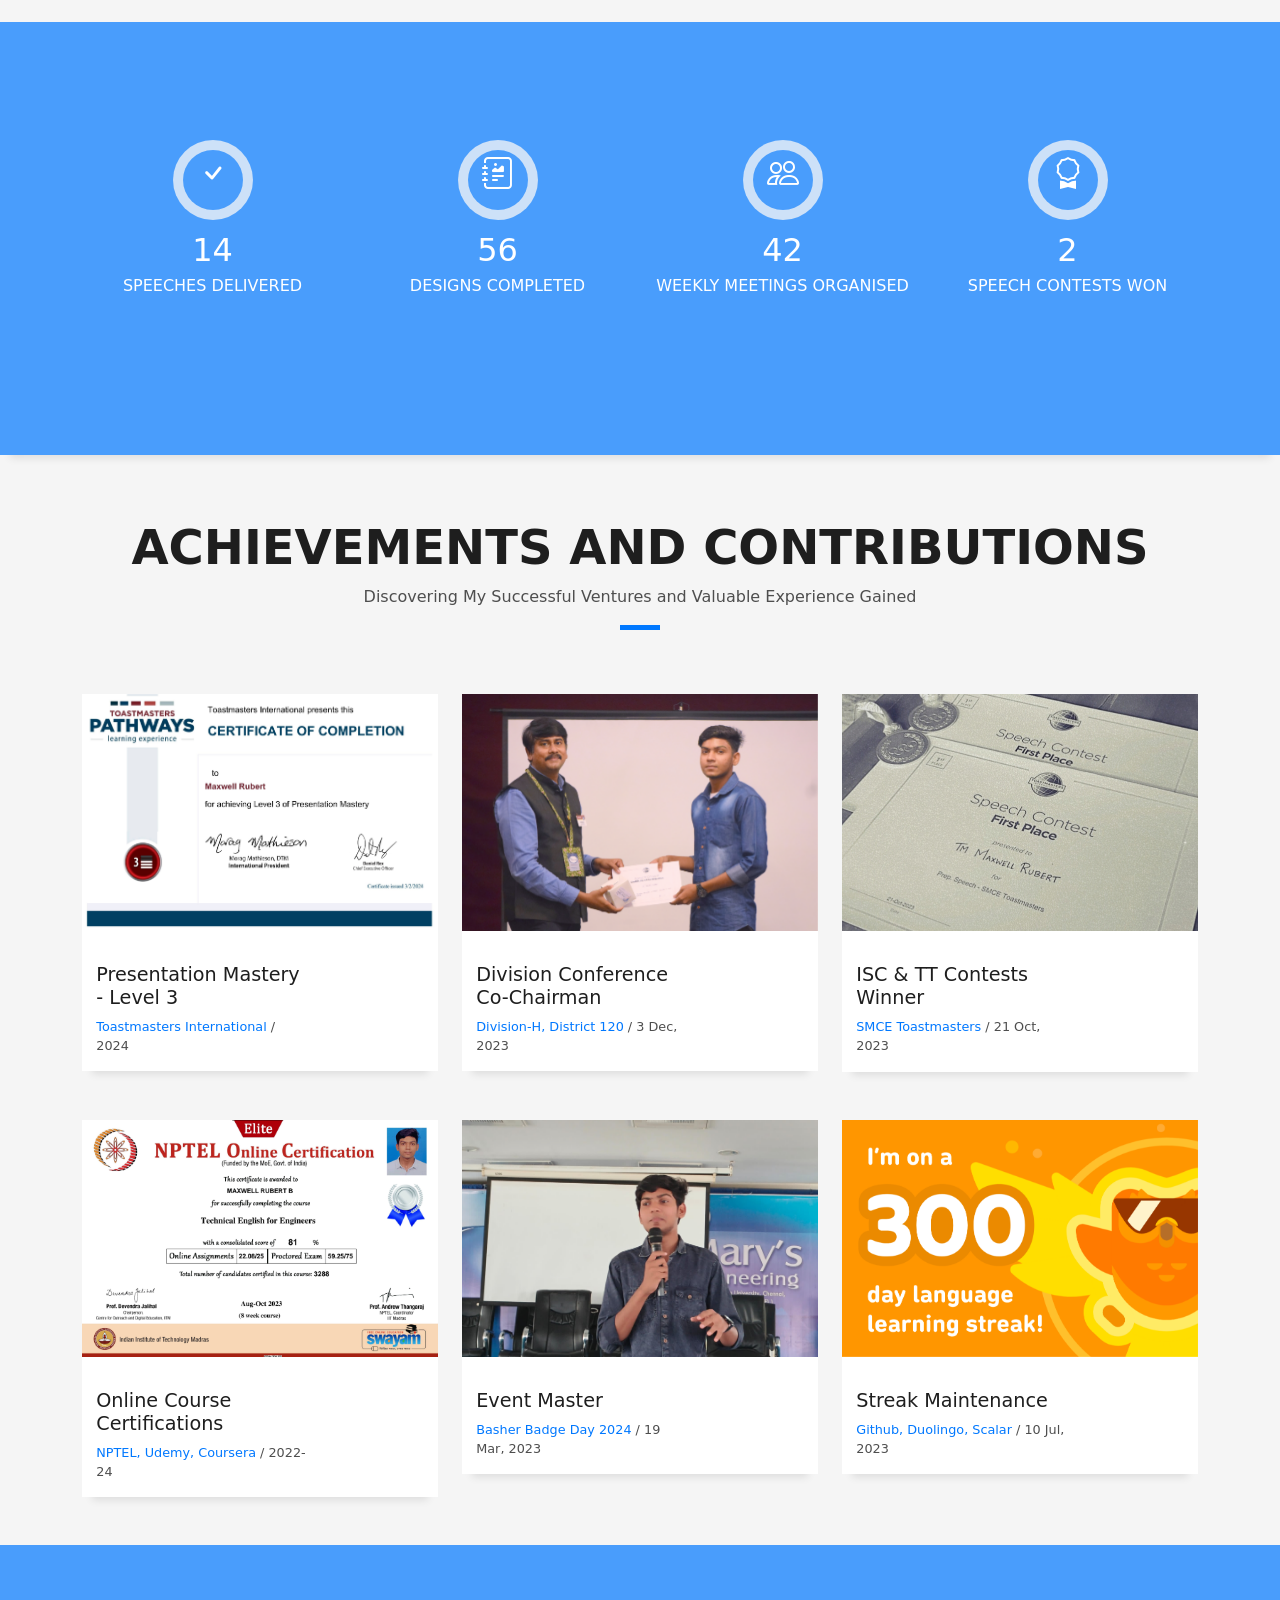
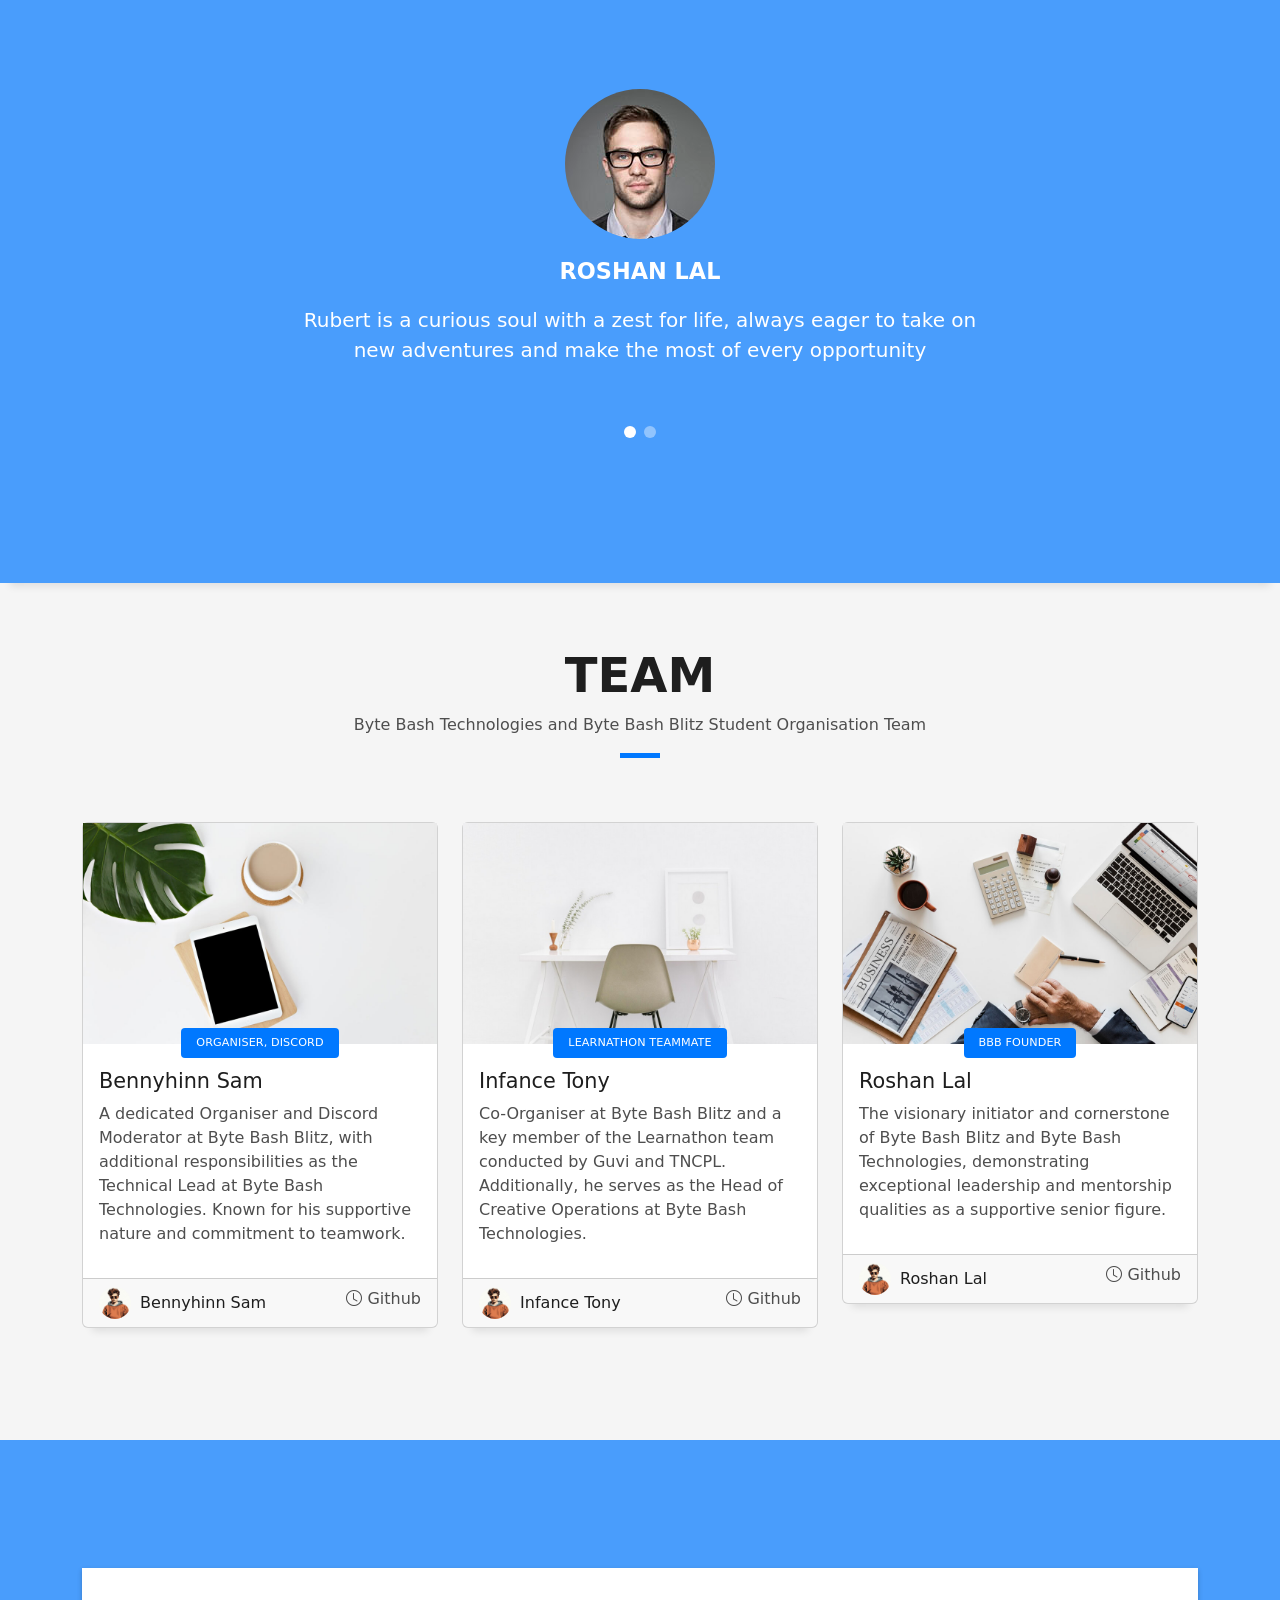
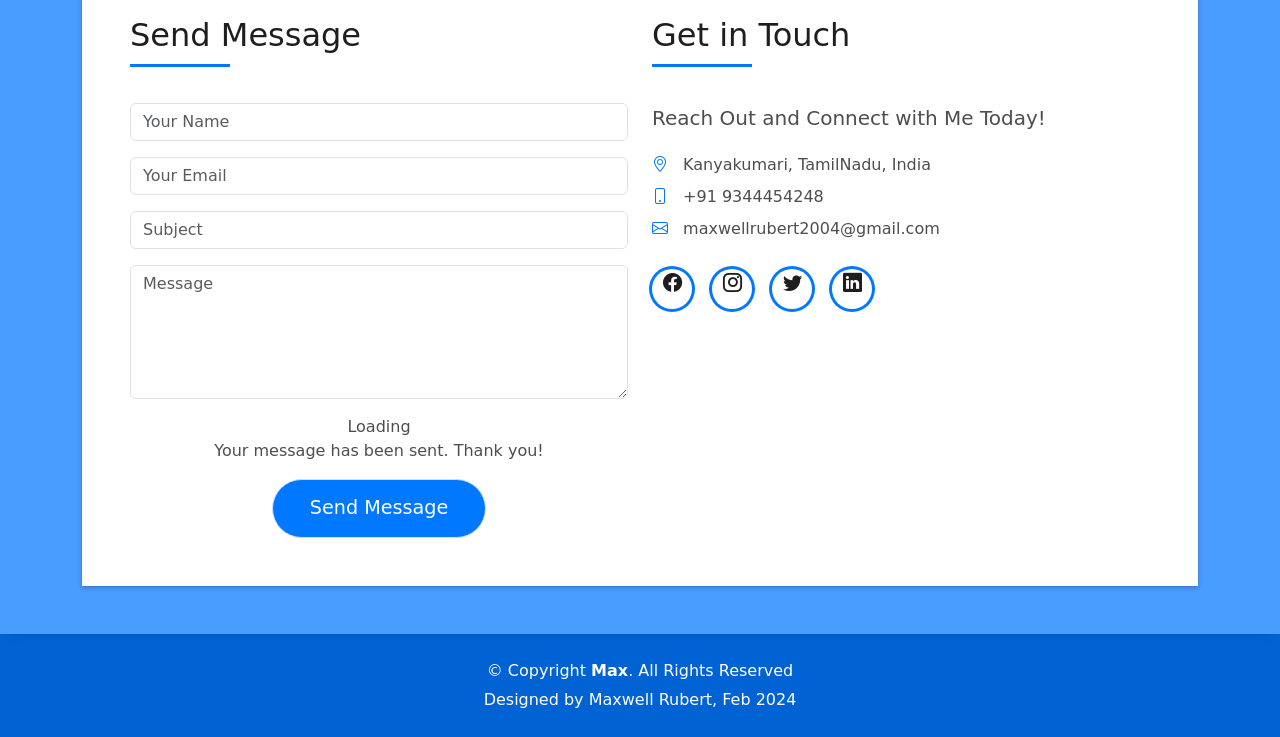
==== commit b849f265: "form" ====
--- a/index.html
+++ b/index.html
@@ -466,7 +466,7 @@
           </div>
           <div class="col-md-4">
             <div class="work-box">
-              <a href="assets/img/work-6a.jpg" data-gallery="portfolioGallery" class="portfolio-lightbox">
+              <a href="assets/img/work-6a.png" data-gallery="portfolioGallery" class="portfolio-lightbox">
                 <div class="work-img">
                   <img src="assets/img/work-6a.png" alt="" class="img-fluid">
                 </div>
@@ -669,21 +669,21 @@
                       </h5>
                     </div>
                     <div>
-                      <form action="forms/contact.php" method="post" role="form" class="php-email-form">
+                      <form action="https://formspree.io/f/xkndlqop" method="POST">
                         <div class="row">
                           <div class="col-md-12 mb-3">
                             <div class="form-group">
-                              <input type="text" name="name" class="form-control" id="name" placeholder="Your Name" required>
+                              <input type="text" name="name" class="form-control"  placeholder="Your Name" required>
                             </div>
                           </div>
                           <div class="col-md-12 mb-3">
                             <div class="form-group">
-                              <input type="email" class="form-control" name="email" id="email" placeholder="Your Email" required>
+                              <input type="email" class="form-control" name="email"  placeholder="Your Email" required>
                             </div>
                           </div>
                           <div class="col-md-12 mb-3">
                             <div class="form-group">
-                              <input type="text" class="form-control" name="subject" id="subject" placeholder="Subject" required>
+                              <input type="text" class="form-control" name="subject" " placeholder="Subject" required>
                             </div>
                           </div>
                           <div class="col-md-12">
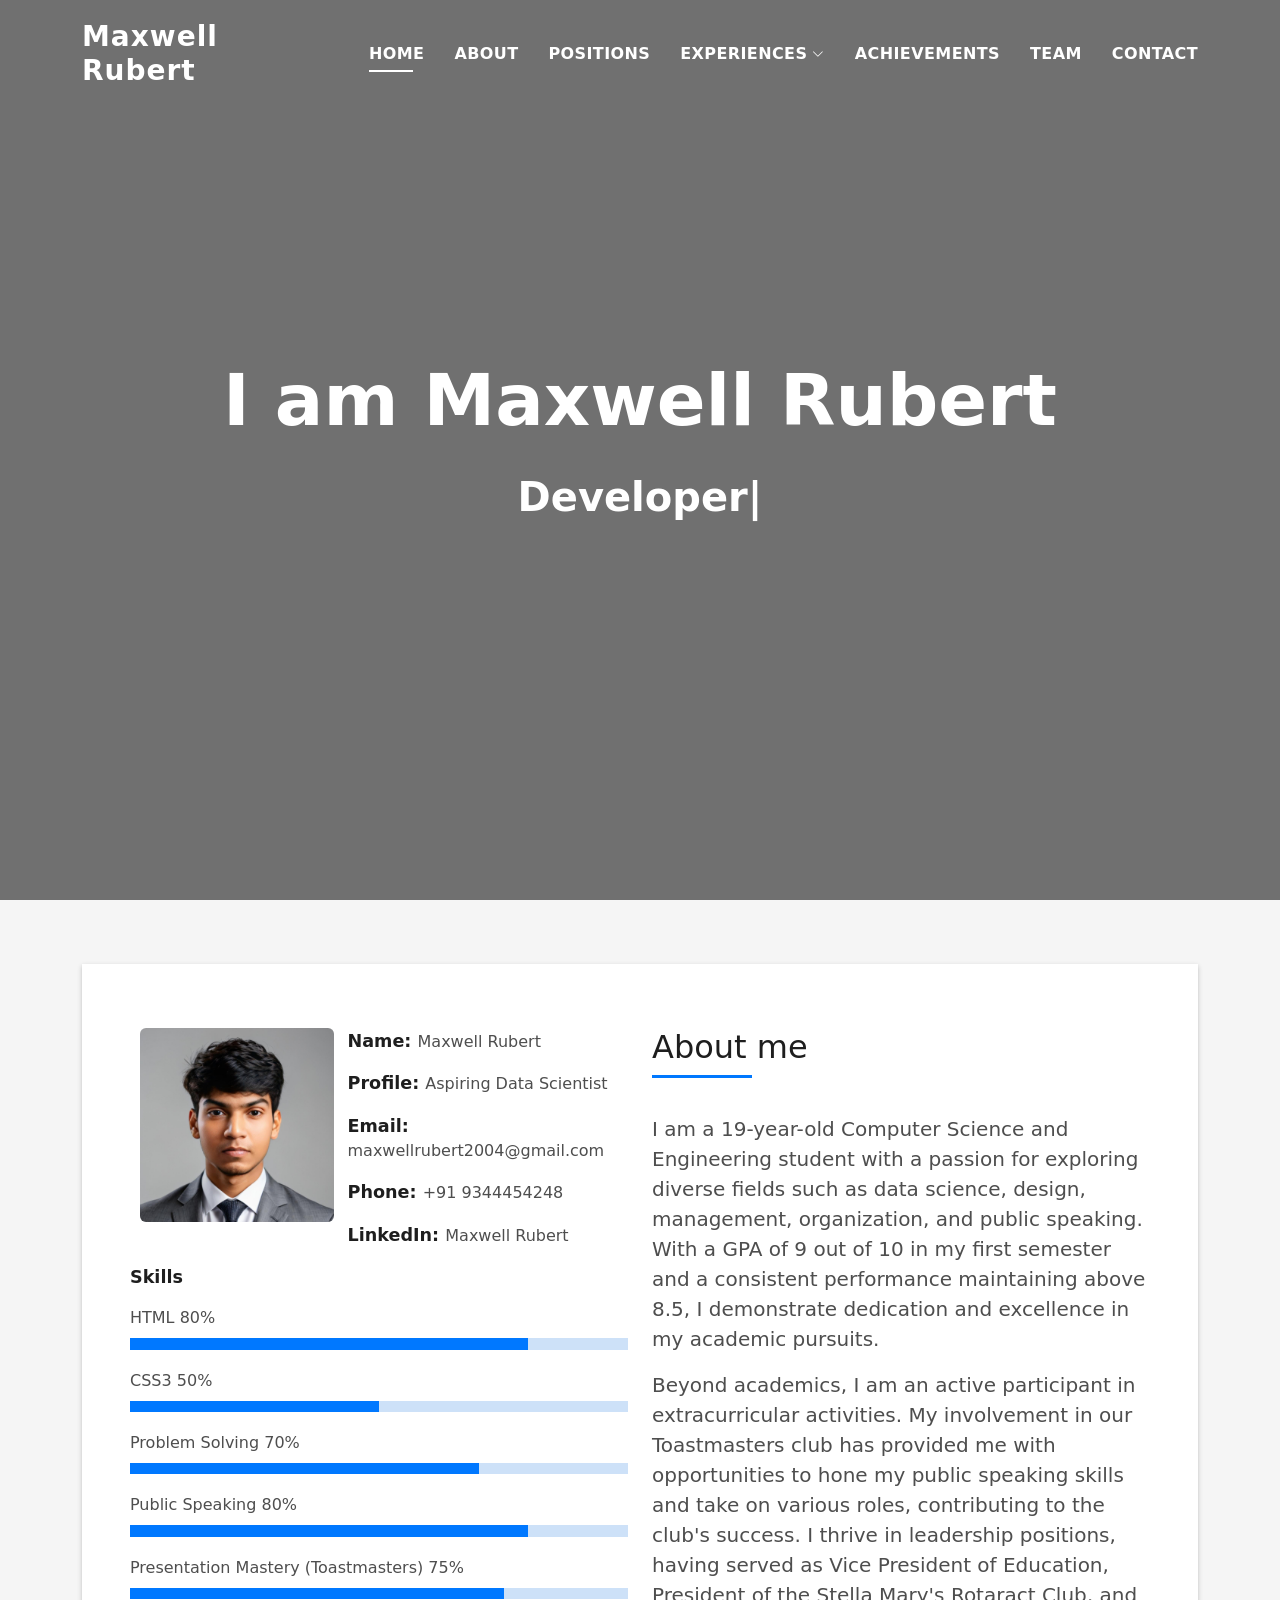
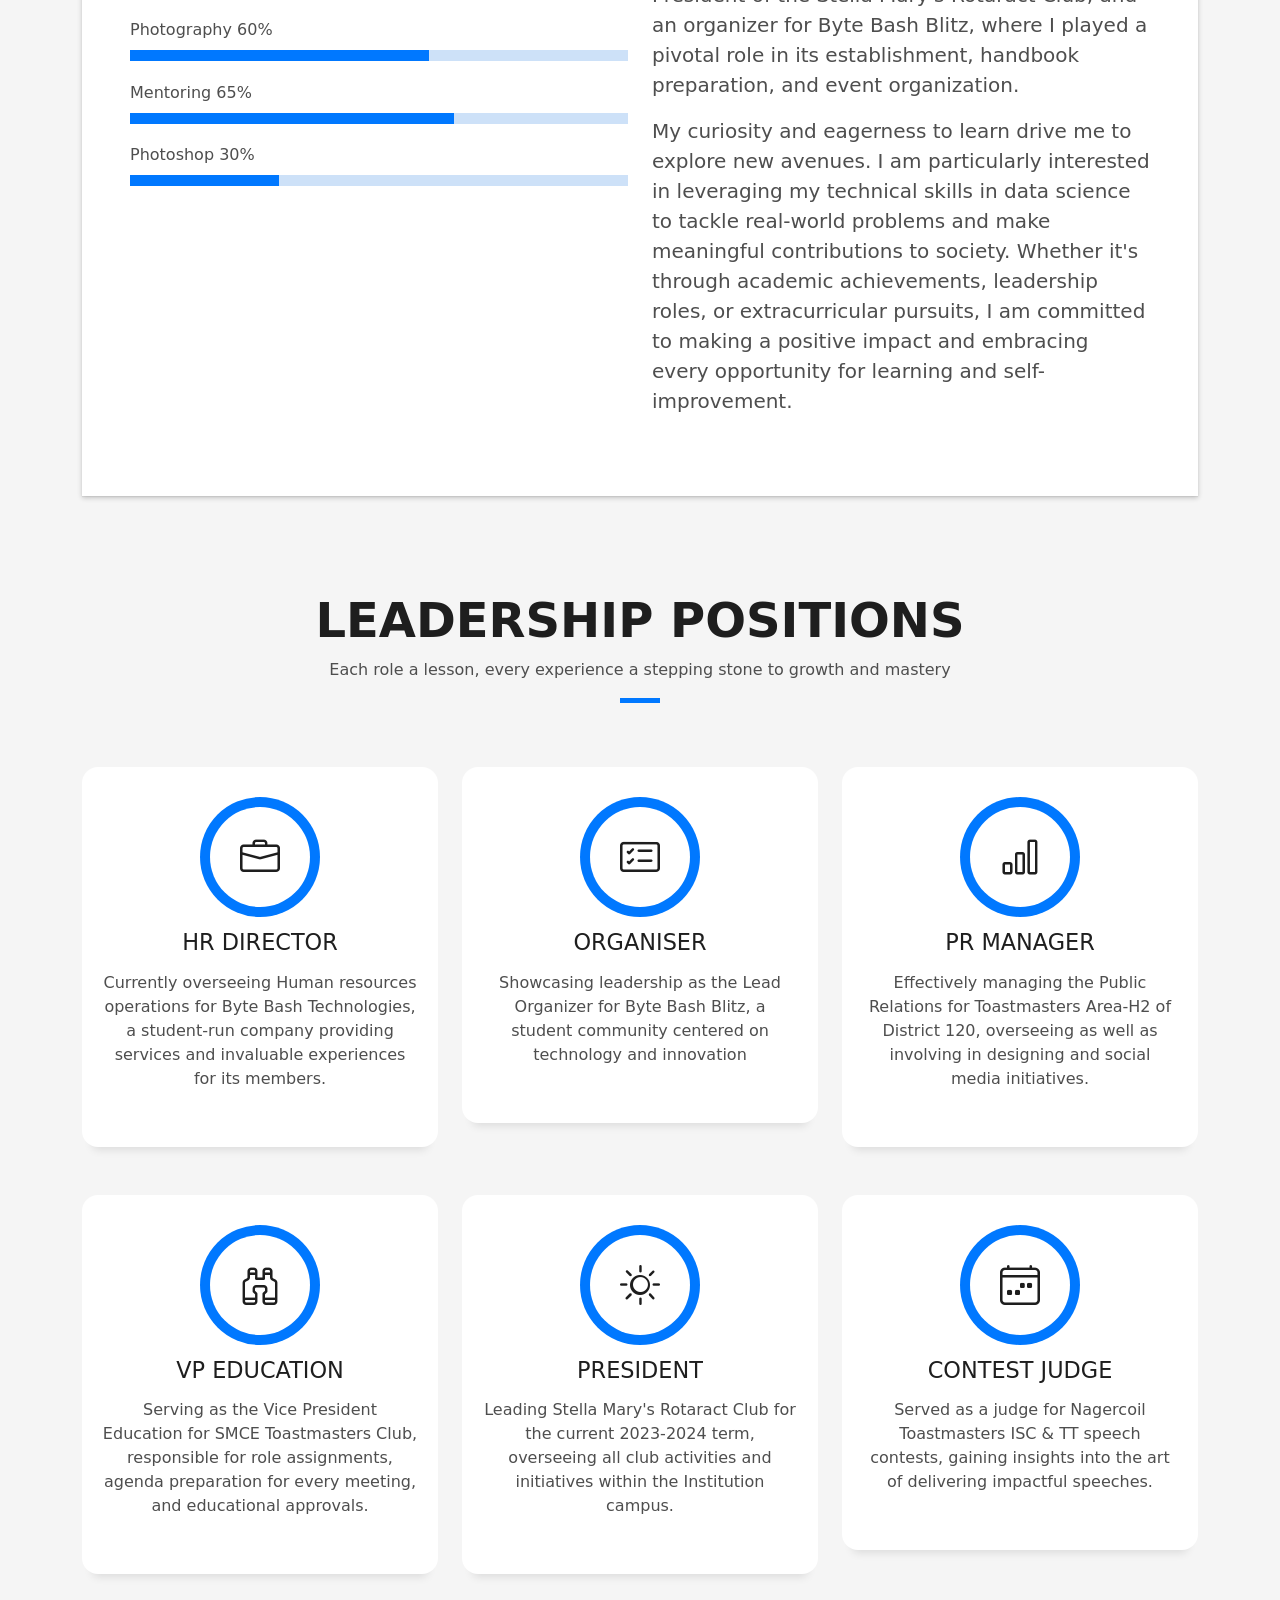
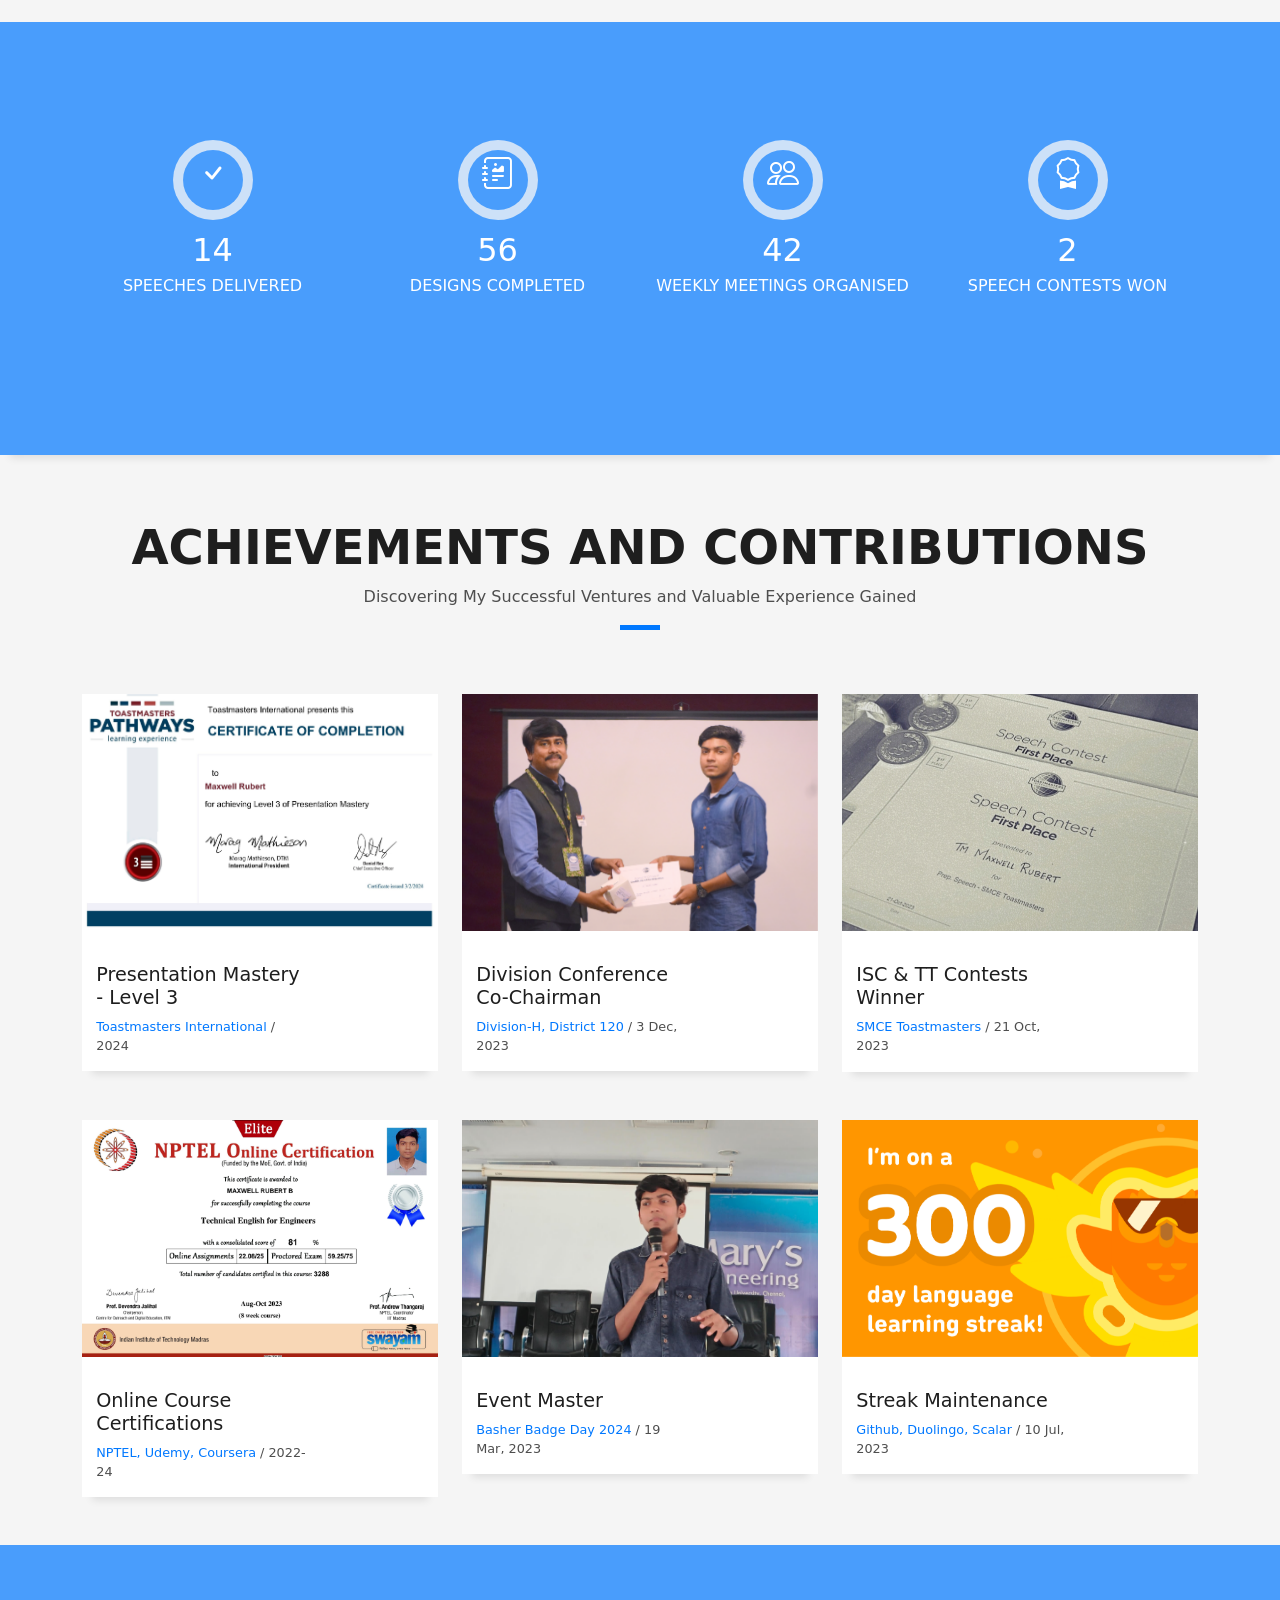
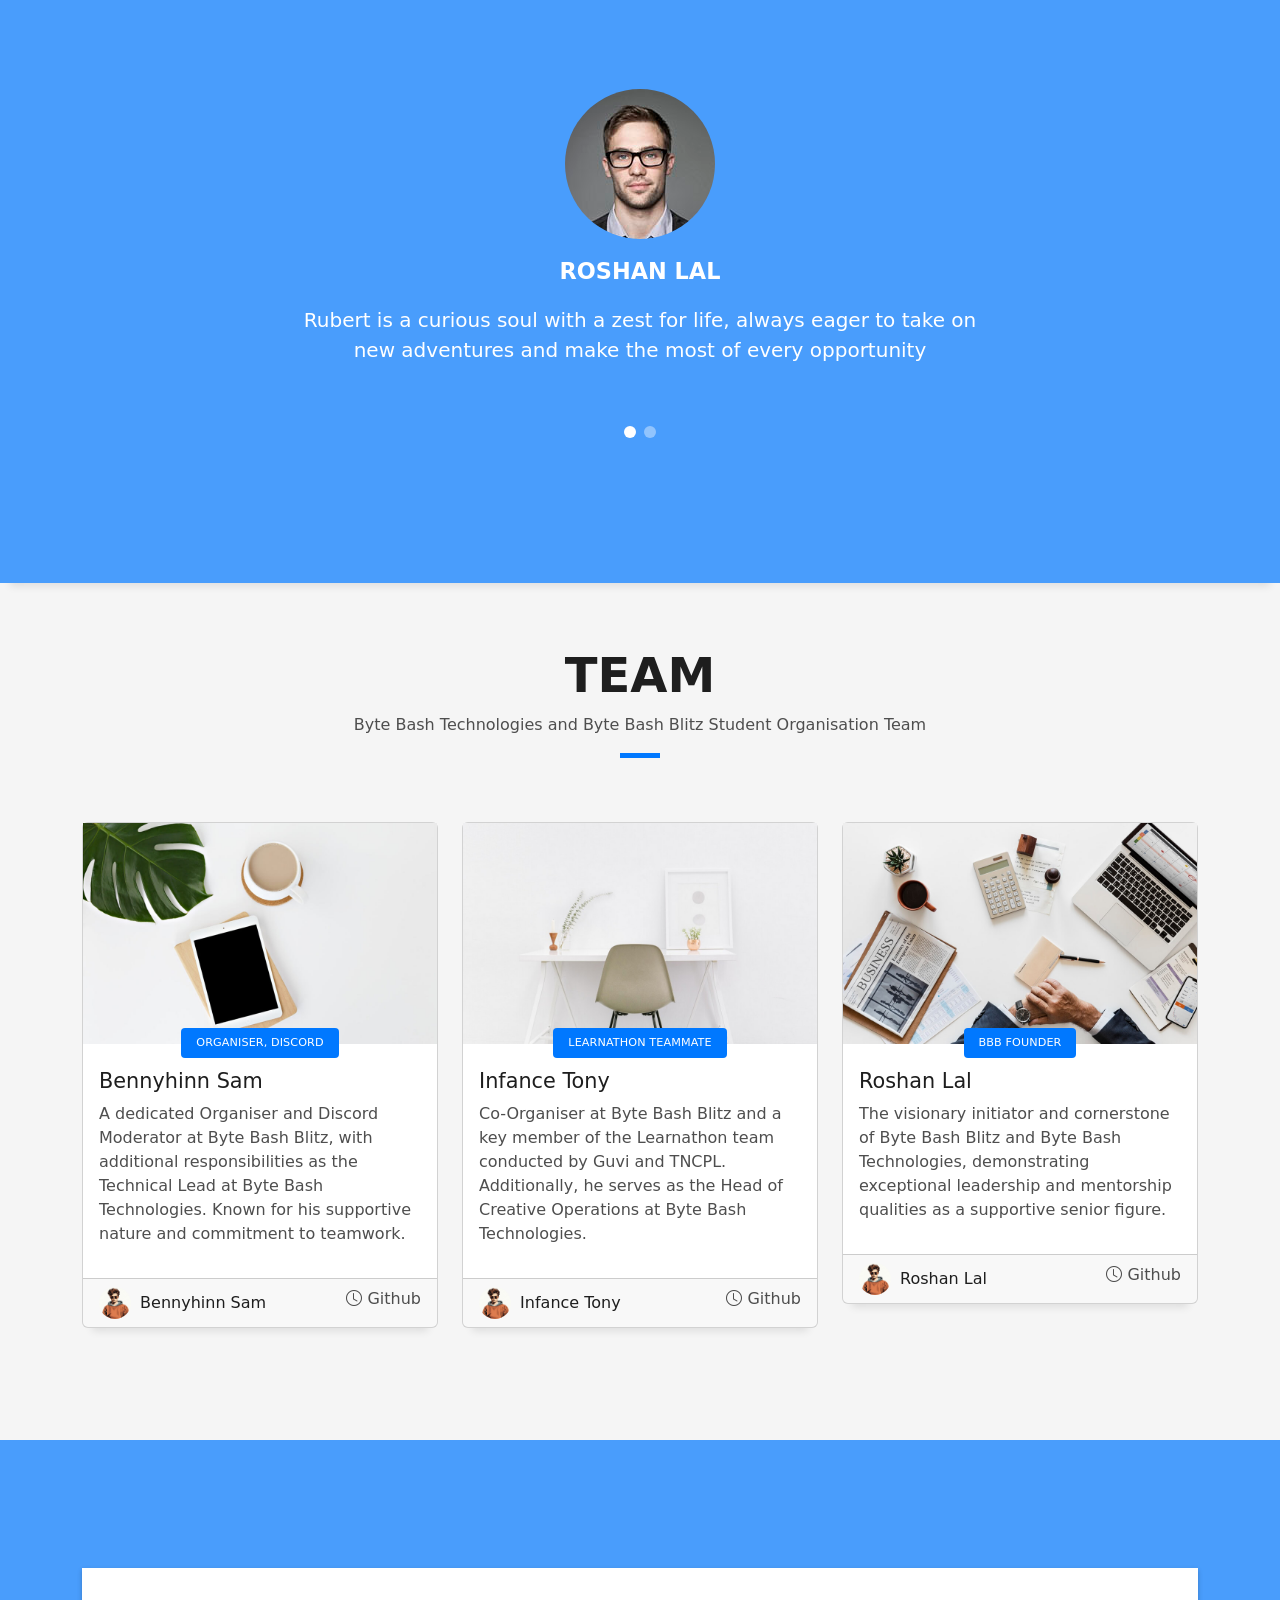
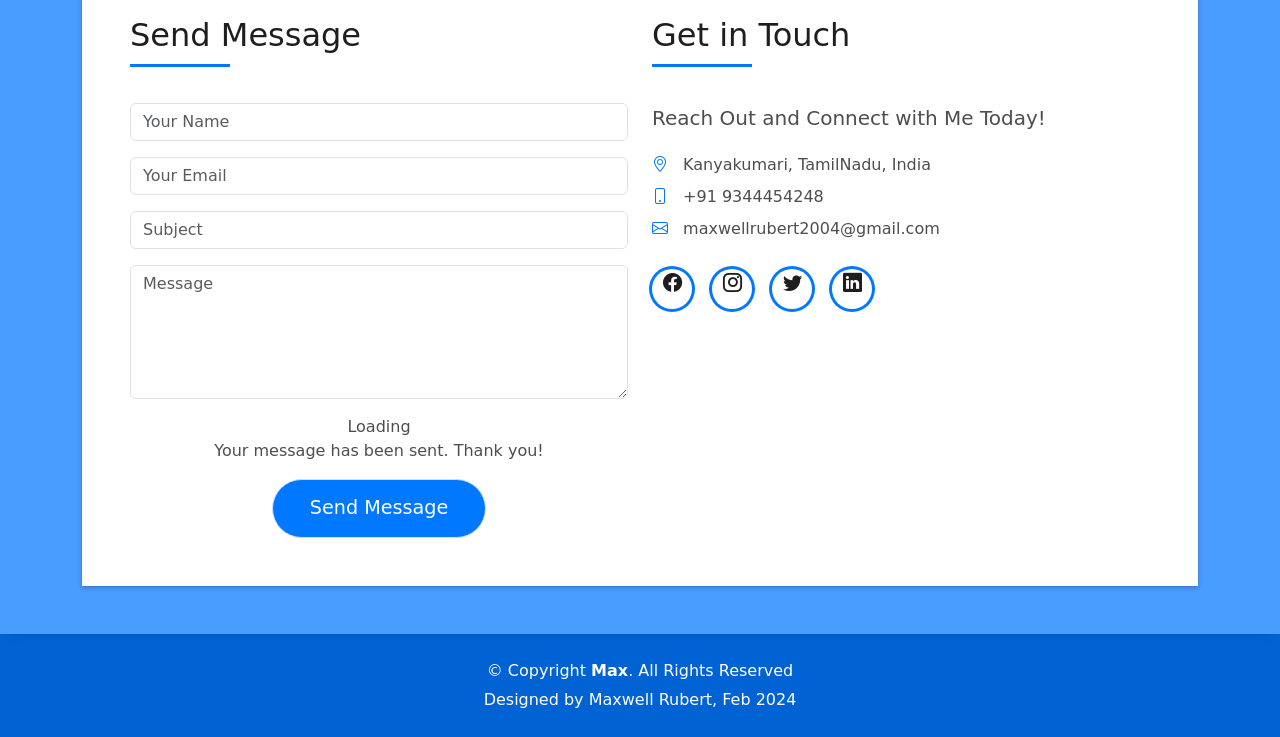
==== commit dc1327fb: "Update index.html" ====
--- a/index.html
+++ b/index.html
@@ -101,7 +101,7 @@
                   <div class="row">
                     <div class="col-sm-6 col-md-5">
                       <div class="about-img">
-                        <img src="assets/img/testimonial3-2.jpg" class="img-fluid rounded b-shadow-a" alt="">
+                        <img src="assets/img/testimonial3-21.jpg" class="img-fluid rounded b-shadow-a" alt="">
                       </div>
                     </div>
                     <div class="col-sm-6 col-md-7">
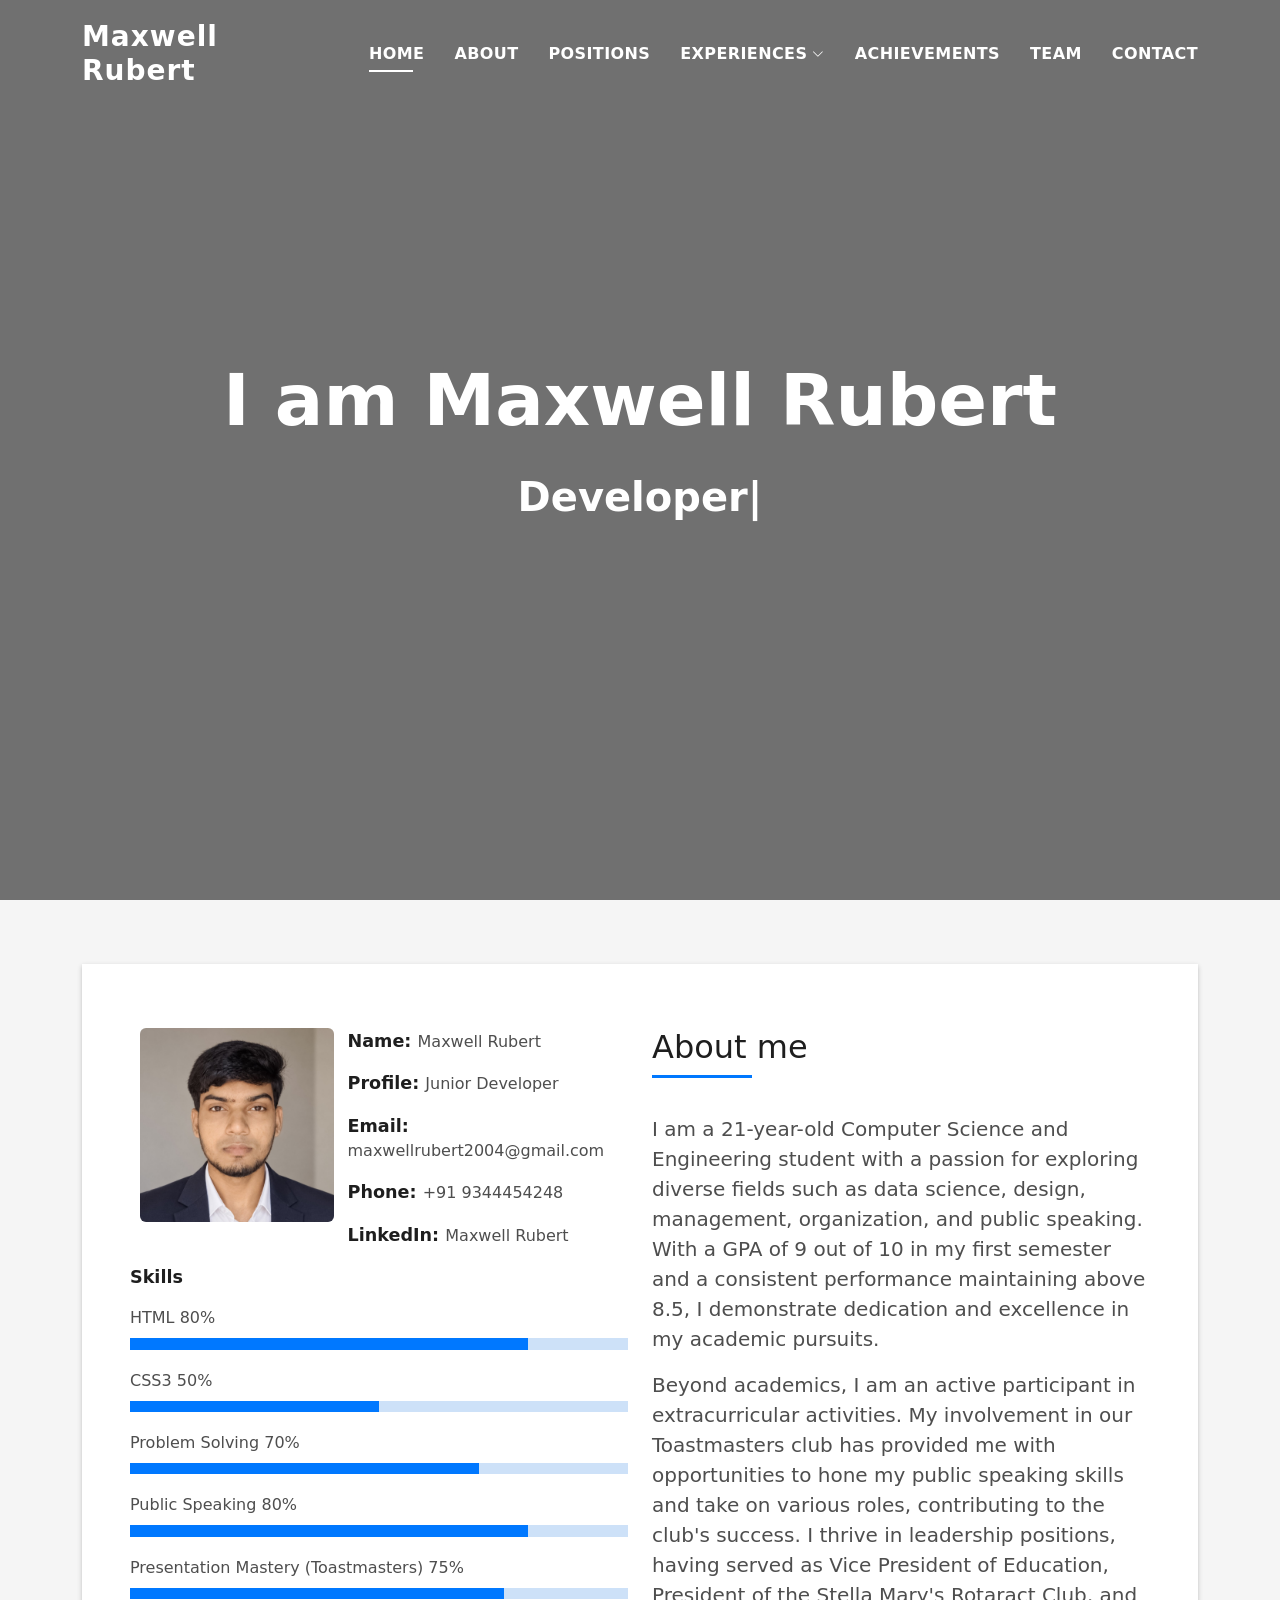
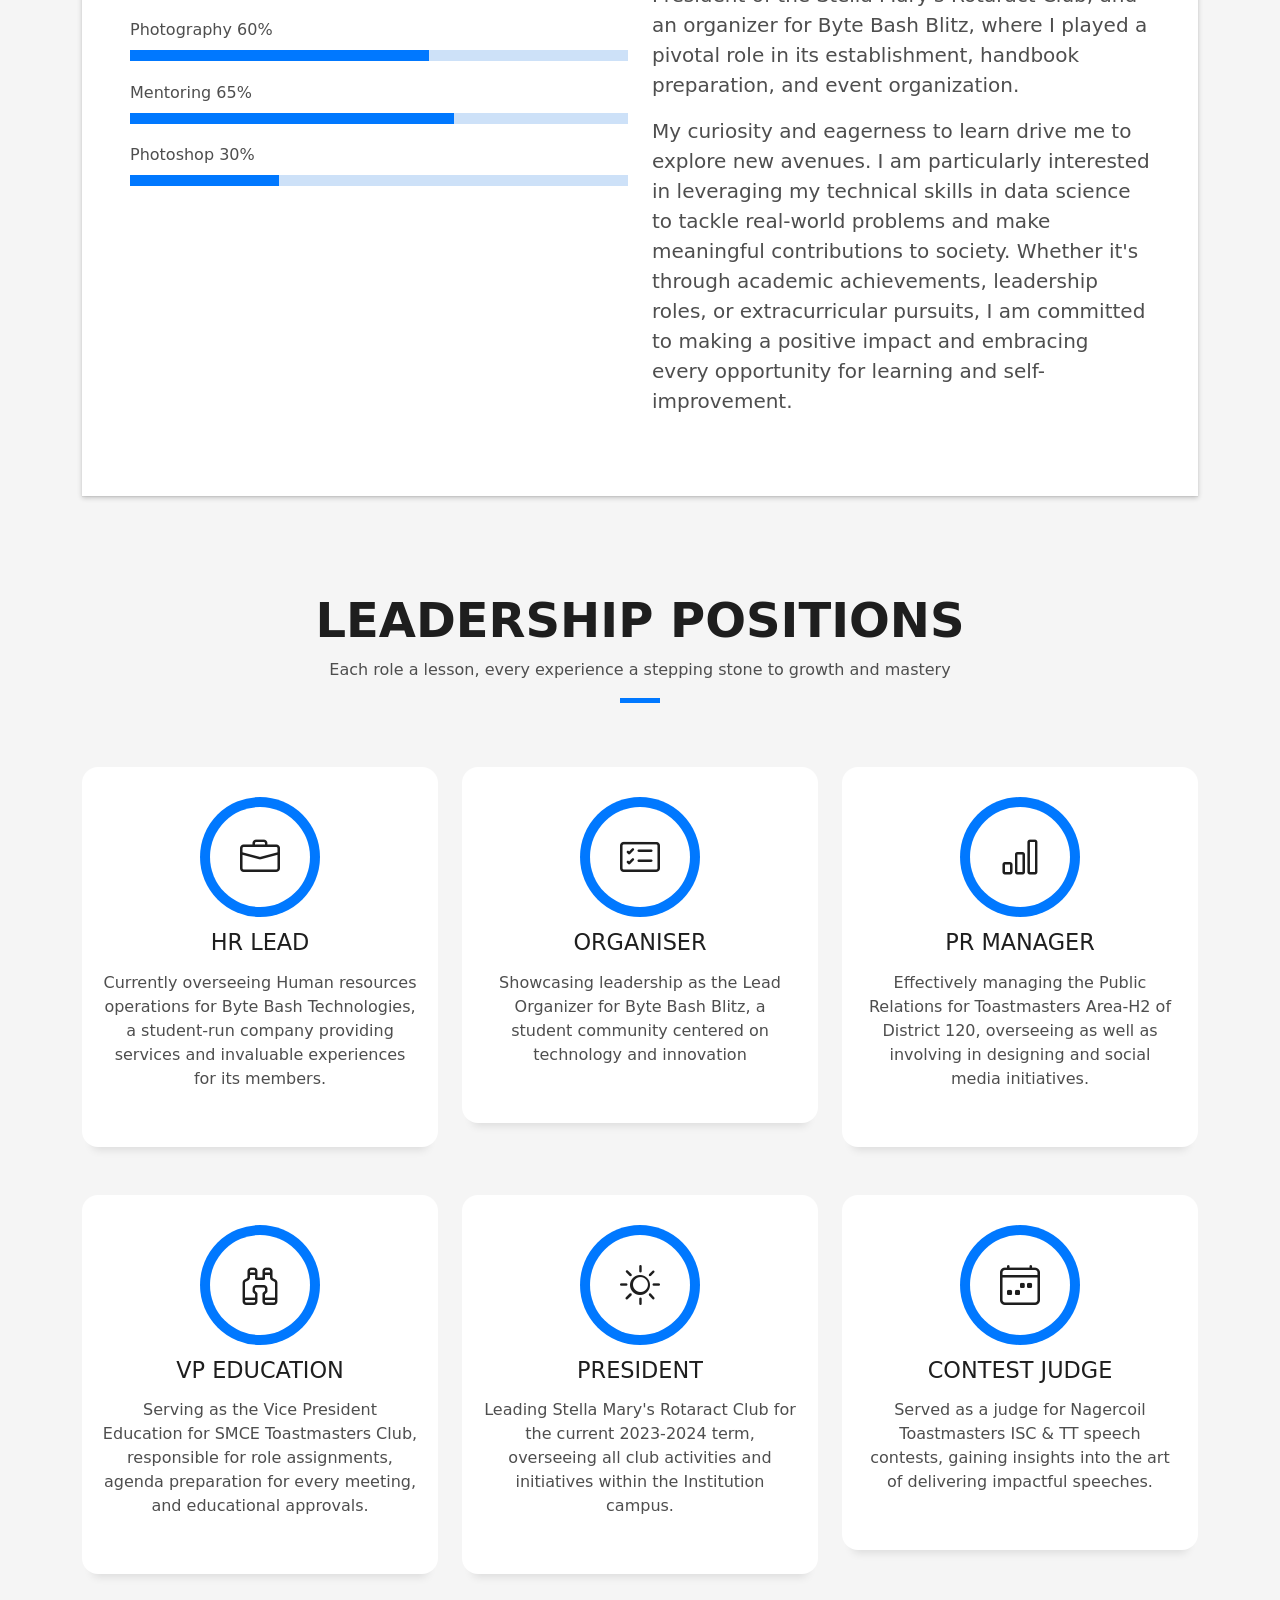
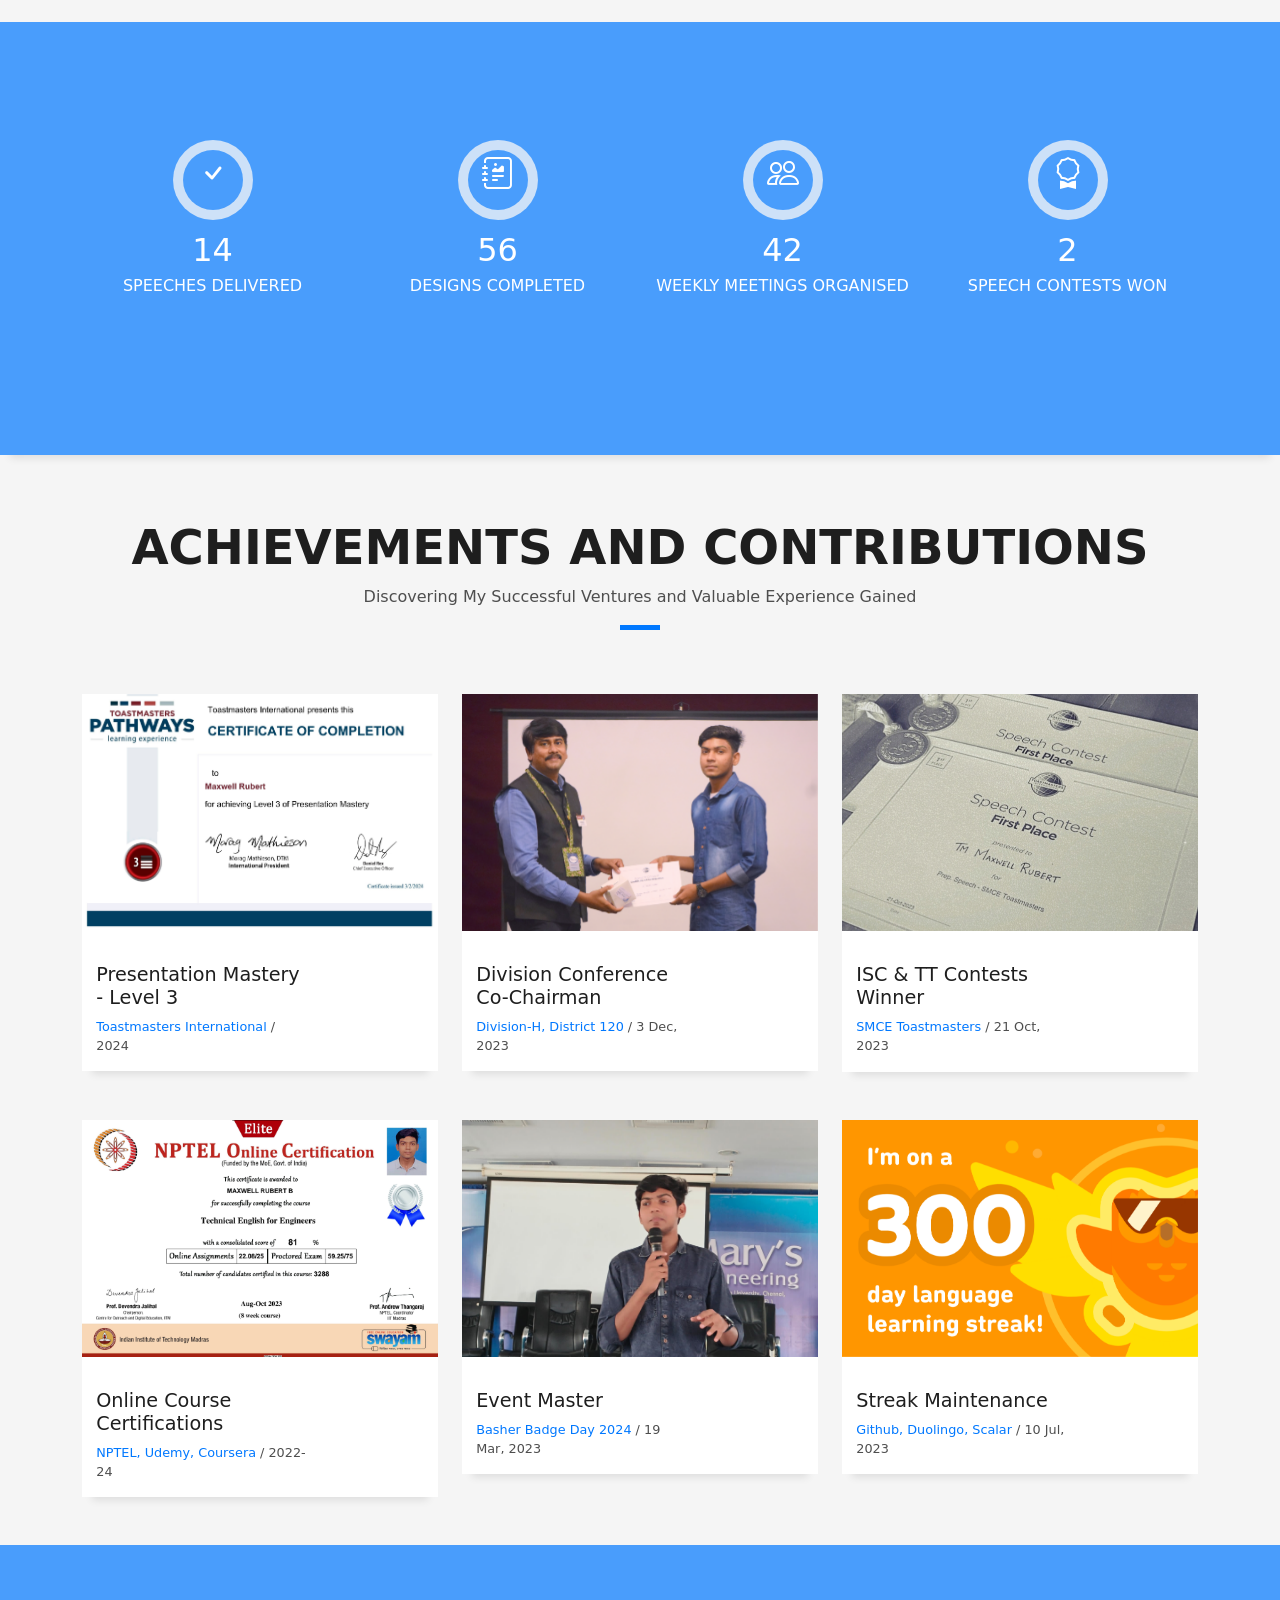
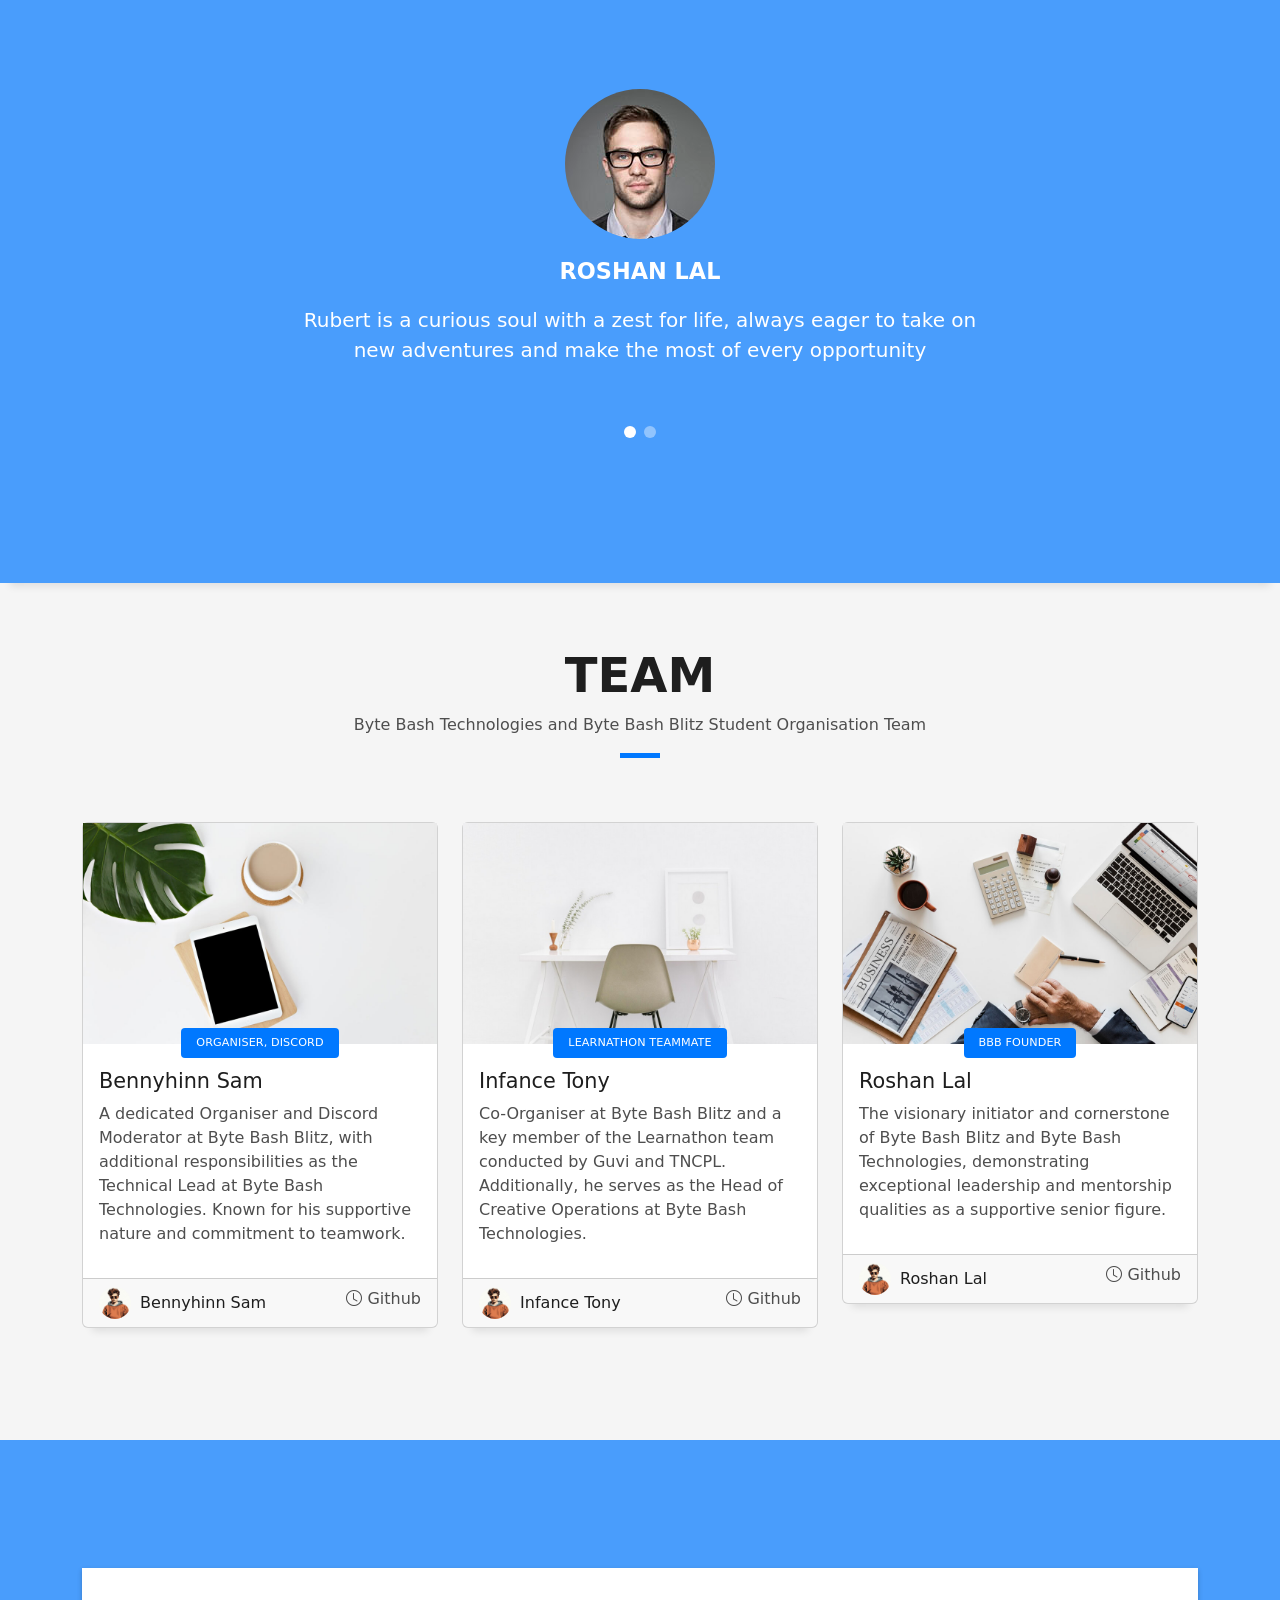
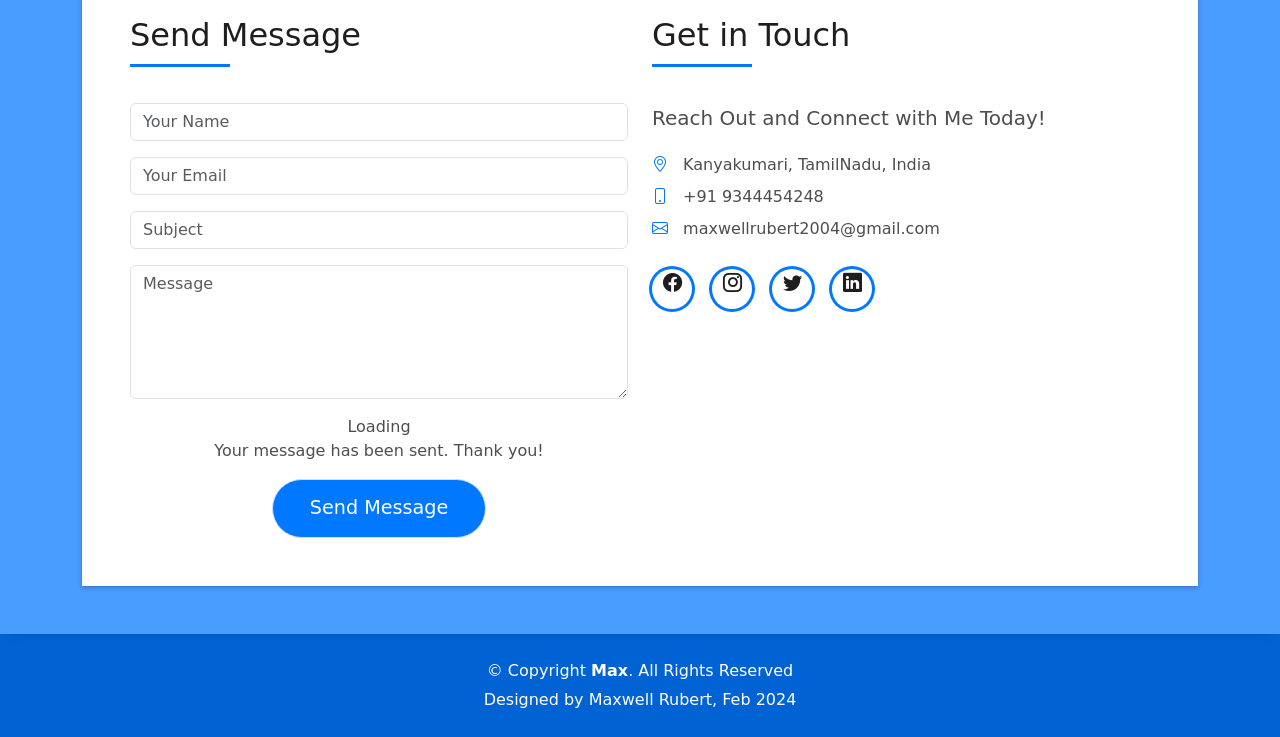
==== commit 7451ec44: "Update print statement from 'Hello' to 'Goodbye'" ====
--- a/index.html
+++ b/index.html
@@ -107,7 +107,7 @@
                     <div class="col-sm-6 col-md-7">
                       <div class="about-info">
                         <p><span class="title-s">Name: </span> <span>Maxwell Rubert</span></p>
-                        <p><span class="title-s">Profile: </span> <span>Aspiring Data Scientist</span></p>
+                        <p><span class="title-s">Profile: </span> <span>Junior Developer</span></p>
                         <p><span class="title-s">Email: </span> <span>maxwellrubert2004@gmail.com</span></p>
                         <p><span class="title-s">Phone: </span> <span>+91 9344454248</span></p>
                         <p><span class="title-s">LinkedIn: </span> <span>Maxwell Rubert</span></p>
@@ -158,7 +158,7 @@
                       </h5>
                     </div>
                     <p class="lead">
-                      I am a 19-year-old Computer Science and Engineering student with a passion for exploring diverse fields such as data science, design, management, organization, and public speaking. With a GPA of 9 out of 10 in my first semester and a consistent performance maintaining above 8.5, I demonstrate dedication and excellence in my academic pursuits.
+                      I am a 21-year-old Computer Science and Engineering student with a passion for exploring diverse fields such as data science, design, management, organization, and public speaking. With a GPA of 9 out of 10 in my first semester and a consistent performance maintaining above 8.5, I demonstrate dedication and excellence in my academic pursuits.
                     </p>
                     <p class="lead">
                       Beyond academics, I am an active participant in extracurricular activities. My involvement in our Toastmasters club has provided me with opportunities to hone my public speaking skills and take on various roles, contributing to the club's success. I thrive in leadership positions, having served as Vice President of Education, President of the Stella Mary's Rotaract Club, and an organizer for Byte Bash Blitz, where I played a pivotal role in its establishment, handbook preparation, and event organization.
@@ -198,7 +198,7 @@
                 <span class="ico-circle"><i class="bi bi-briefcase"></i></span>
               </div>
               <div class="service-content">
-                <h2 class="s-title">HR Director</h2>
+                <h2 class="s-title">HR Lead</h2>
                 <p class="s-description text-center">
                   Currently overseeing Human resources operations for Byte Bash Technologies, a student-run company providing services and invaluable experiences for its members.
                 </p>
